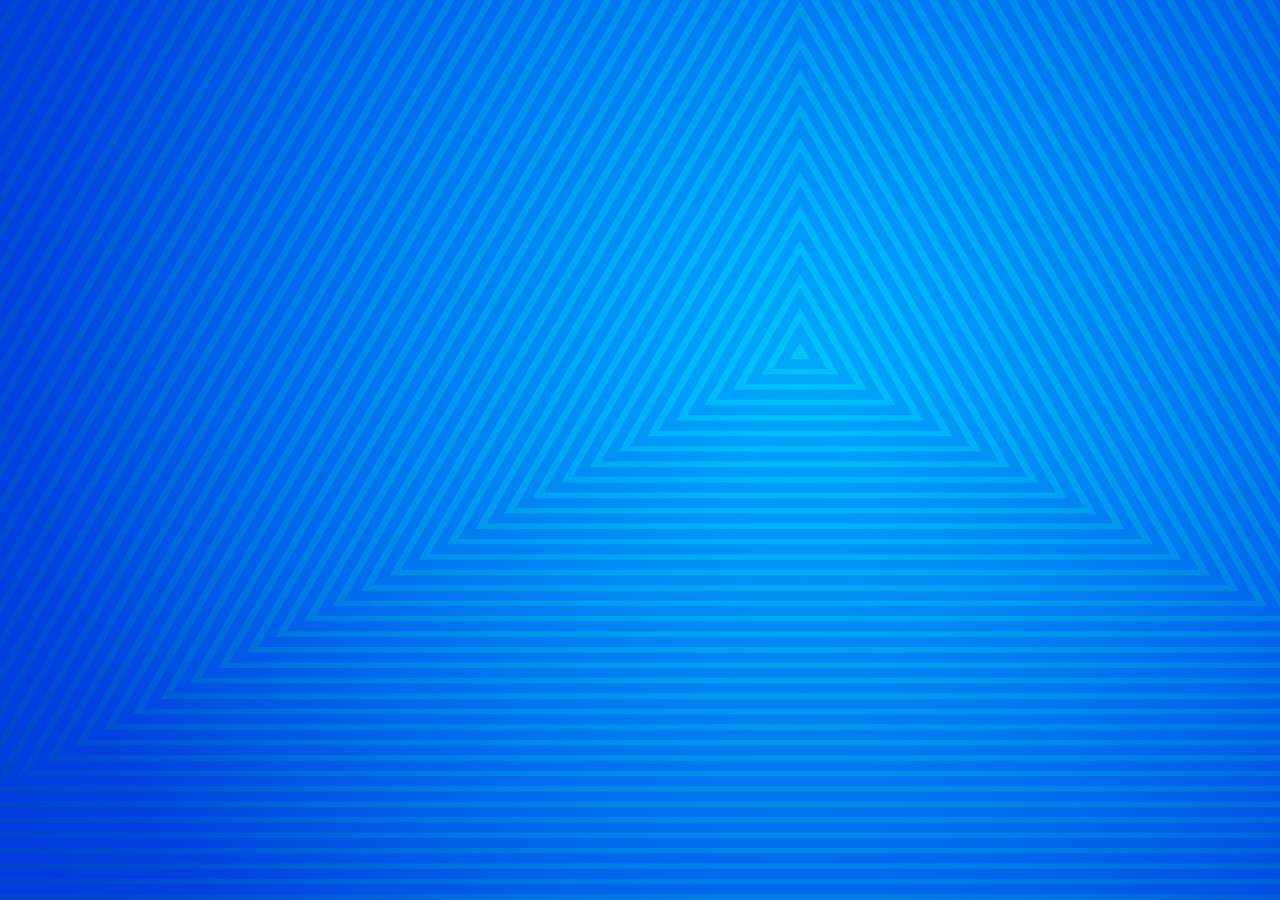
==== index.html @ 912c86db "Project Done" ====
<!DOCTYPE html>
<html lang="en">

<head>
    <meta charset="UTF-8">
    <meta http-equiv="X-UA-Compatible" content="IE=edge">
    <meta name="viewport" content="width=device-width, initial-scale=1.0">
    <meta name="description" content="Dev Osamah , is a front Web Developer">
    <meta name="robots" content="index,follow">
    <link rel="stylesheet" href="./styles/style.css">
    <link rel="preconnect" href="https://fonts.gstatic.com">
    <link href="https://fonts.googleapis.com/css2?family=Lobster&display=swap" rel="stylesheet">
    <link rel="stylesheet" href="./styles/hamburgers.min.css">
    <link rel="icon" href="https://image.flaticon.com/icons/png/512/1688/1688451.png">


    <title>Dev Osamah | Web Developer</title>
</head>

<body>

    <!-- Loader -->
    <div class="loader">
        <span></span>
        <span></span>
        <span></span>
    </div>

    <main class="main">

        <header class="main-head">
            <nav class="">
                <div class="logo">
                    <img src="./icons/code.svg" alt="">
                    <h1>Dev Osku</h1>
                </div>
                <ul class="nav-links">
                    <li><a class="active" href="./index.html">Home</a></li>
                    <li><a href="./projects/">Projects</a></li>
                    <li><a href="./contact/">Contact</a></li>
                </ul>
                  <button class="hamburger hamburger--emphatic-r is-active" type="button">
                    <span class="hamburger-box">
                      <span class="hamburger-inner"></span>
                    </span>
                  </button>
            </nav>
        </header>

        <section class="intro">
            <div class="intro-text">
                <h2>Dev Osku</h2>
                <h3>Front End Web Developer</h3>
                <p id="text"></p>
                <div class="intro-social">
                    <a href="https://github.com/Osamah-learn"><img src="./icons/github.svg" alt="github-Social-Link"></a>
                    <a href="https://www.linkedin.com/in/osamah-amer-395a371b1/"><img src="./icons/linked-in.svg" alt="Linkdin-social-link"></a>
                </div>
            </div>



            <div class="intro-images">
                <svg width="799" height="690" viewBox="0 0 799 690" fill="none" xmlns="http://www.w3.org/2000/svg">
                    <g id="undraw_dev_productivity_umsq (1) 1" clip-path="url(#clip0)">
                        <path id="Vector"
                            d="M516.92 624.636C516.92 624.636 512.16 626.266 504.42 628.576C487.31 633.706 455.65 642.216 428.82 643.916C405.72 645.396 386.2 641.836 382.63 626.766C381.1 620.286 383.27 614.956 388 610.576C402.12 597.486 439 592.796 468.25 591.186C476.51 590.736 484.15 590.526 490.51 590.446C501.31 590.306 508.39 590.526 508.39 590.526L508.56 591.186L516.92 624.636Z"
                            fill="#A0616A" />
                        <path id="Vector_2"
                            d="M436.99 672.586C418.61 695.346 342.73 647.666 316.19 629.886C310.41 626.016 306.97 623.566 306.97 623.566L331.25 591.186L338.94 580.936C338.94 580.936 345.82 584.586 355.99 590.526C356.36 590.746 356.73 590.966 357.11 591.186C365.88 596.336 376.89 603.066 388 610.576C403.33 620.946 418.83 632.776 428.82 643.916C438.59 654.806 443.08 665.036 436.99 672.586Z"
                            fill="#A0616A" />
                        <g id="me">
                            <path id="Vector_3"
                                d="M434.672 191.952C475.283 191.607 507.926 158.406 507.582 117.795C507.237 77.1832 474.036 44.5403 433.425 44.8847C392.813 45.2291 360.17 78.4303 360.515 119.042C360.859 159.653 394.06 192.296 434.672 191.952Z"
                                fill="#A0616A" />
                            <path id="Vector_4"
                                d="M379.477 155.65C379.477 155.65 394.216 259.972 373.002 271.875C351.787 283.779 499.929 283.588 499.929 283.588C499.929 283.588 466.124 193.284 480.809 165.449L379.477 155.65Z"
                                fill="#A0616A" />
                            <path id="Vector_5"
                                d="M608.101 283.199L596.257 339.402L571.214 458.308L570.49 464.815L562.138 540.138L556.582 590.177L552.857 623.79C528.584 636.526 510.988 645.326 510.988 645.326C510.988 645.326 509.404 637.719 506.871 627.99C489.805 633.265 458.218 642.043 431.404 643.97C441.266 654.777 445.842 664.969 439.817 672.57C421.63 695.485 345.349 648.45 318.659 630.896C318.077 635.158 317.879 639.464 318.068 643.762L297.626 628.314L299.331 592.359L302.206 531.522L305.819 455.229C304.448 451.975 303.294 448.634 302.364 445.228C295.956 423.161 288.032 379.057 281.928 342.067C277.016 312.298 273.302 287.138 272.517 281.785C272.411 281.086 272.358 280.726 272.358 280.726L384.363 230.094C392.509 248.556 429.865 253.809 429.865 253.809C460.756 251.417 484.847 234.913 484.847 234.913L608.101 283.199Z"
                                fill="white" />
                            <path id="Vector_6"
                                d="M372.285 49.3811L358.49 43.9934C358.49 43.9934 386.969 12.1 426.99 14.513L415.635 2.22366C415.635 2.22366 443.04 -9.01799 468.283 19.6674C481.553 34.7467 496.908 52.4737 506.557 72.5077L521.281 72.3829L515.251 85.9663L536.874 99.3152L514.777 97.0719C516.155 104.471 516.421 112.034 515.566 119.511C514.683 126.991 510.928 133.835 505.094 138.598V138.598C505.094 138.598 487.743 103.449 487.696 97.9443L487.813 111.705C487.813 111.705 473.959 99.4371 473.889 91.1807L466.471 100.877L462.593 85.7717L416.475 101.301L423.87 88.8526L395.157 93.2246L406.278 77.9923C406.278 77.9923 373.932 96.1568 372.811 111.304C371.689 126.452 362.299 140.875 362.299 140.875C362.299 140.875 336.213 70.3294 372.285 49.3811Z"
                                fill="#2F2E41" />
                            <path id="Vector_7"
                                d="M690.215 540.422C682.794 548.605 664.338 560.992 641.951 574.422C633.623 579.413 624.757 584.559 615.71 589.676C594.122 601.889 571.514 614.001 552.857 623.79C528.584 636.526 510.988 645.326 510.988 645.326C510.988 645.326 509.403 637.719 506.871 627.99C503.48 614.968 498.397 598.141 493.184 590.715C493.002 590.456 492.82 590.218 492.638 589.979C491.121 588.022 489.601 586.885 488.112 586.897L562.138 540.138L594.127 519.926L570.489 464.814L540.842 395.683L557.908 339.727L575.062 283.479L608.101 283.199C608.101 283.199 619.243 306.985 633.514 340.166C635.647 345.128 637.851 350.299 640.096 355.64C669.469 425.394 706.176 522.836 690.215 540.422Z"
                                fill="#EEEEEE" />
                            <path id="Vector_8"
                                d="M358.123 591.2C355.41 591.212 352.702 591.456 350.029 591.928C327.074 596.073 320.47 616.94 318.659 630.896C318.077 635.158 317.879 639.464 318.068 643.761L297.626 628.314L290.178 622.687C272.316 616.628 256.353 605.733 242.483 592.84C230.449 581.456 219.634 568.849 210.213 555.223C200.831 541.793 192.448 527.692 185.134 513.034C183.094 508.943 181.977 504.454 181.864 499.884C181.751 495.314 182.644 490.775 184.48 486.588L209.154 430.327L245.218 348.098C245.471 346.146 245.752 344.237 246.059 342.371C252.995 300.511 272.367 281.786 272.367 281.786L287.286 281.659L297.778 341.932L310.813 416.815L302.364 445.227L282.839 510.845L302.205 531.522L358.123 591.2Z"
                                fill="#EEEEEE" />
                        </g>
                        <path id="Vector_9"
                            d="M372.877 415.806L385.631 430.686C390.37 429.783 395.319 428.721 400.416 427.529L396.752 415.806L405.71 426.256C459.707 412.975 526.637 387.155 526.637 387.155C526.637 387.155 454.379 392.453 400.428 380.666C376.558 375.451 351.998 387.284 342.202 409.668C336.508 422.679 337.403 433.951 357.596 433.951C364.419 433.835 371.223 433.195 377.949 432.037L372.877 415.806Z"
                            fill="#38D39F" />
                        <path id="Vector_10"
                            d="M663.65 660.386V666.456C663.654 668.122 663.345 669.774 662.74 671.326C662.472 672.018 662.147 672.687 661.77 673.326C660.578 675.326 658.887 676.983 656.862 678.133C654.838 679.283 652.549 679.887 650.22 679.886H203.67C201.342 679.887 199.053 679.283 197.028 678.133C195.003 676.983 193.312 675.326 192.12 673.326C191.743 672.687 191.419 672.018 191.15 671.326C190.546 669.774 190.237 668.122 190.24 666.456V660.386C190.24 658.622 190.587 656.876 191.262 655.246C191.936 653.616 192.926 652.136 194.173 650.888C195.42 649.641 196.901 648.652 198.53 647.977C200.16 647.302 201.906 646.955 203.67 646.956H229.41V644.126C229.41 644.052 229.425 643.979 229.453 643.911C229.481 643.843 229.522 643.782 229.574 643.73C229.626 643.678 229.688 643.636 229.756 643.608C229.824 643.58 229.897 643.566 229.97 643.566H243.4C243.474 643.566 243.547 643.58 243.615 643.608C243.683 643.636 243.745 643.678 243.797 643.73C243.849 643.782 243.89 643.843 243.918 643.911C243.946 643.979 243.96 644.052 243.96 644.126V646.956H252.35V644.126C252.35 644.052 252.365 643.979 252.393 643.911C252.421 643.843 252.462 643.782 252.514 643.73C252.566 643.678 252.628 643.636 252.696 643.608C252.764 643.58 252.837 643.566 252.91 643.566H266.34C266.414 643.566 266.487 643.58 266.555 643.608C266.623 643.636 266.684 643.678 266.736 643.73C266.789 643.782 266.83 643.843 266.858 643.911C266.886 643.979 266.9 644.052 266.9 644.126V646.956H275.3V644.126C275.3 644.052 275.315 643.979 275.343 643.911C275.371 643.843 275.412 643.782 275.464 643.73C275.516 643.678 275.578 643.636 275.646 643.608C275.714 643.58 275.787 643.566 275.86 643.566H289.29C289.364 643.566 289.437 643.58 289.505 643.608C289.573 643.636 289.634 643.678 289.686 643.73C289.739 643.782 289.78 643.843 289.808 643.911C289.836 643.979 289.85 644.052 289.85 644.126V646.956H298.24V644.126C298.24 644.052 298.255 643.979 298.283 643.911C298.311 643.843 298.352 643.782 298.404 643.73C298.456 643.678 298.518 643.636 298.586 643.608C298.654 643.58 298.727 643.566 298.8 643.566H312.23C312.304 643.566 312.377 643.58 312.445 643.608C312.513 643.636 312.574 643.678 312.626 643.73C312.678 643.782 312.72 643.843 312.748 643.911C312.776 643.979 312.79 644.052 312.79 644.126V646.956H321.18V644.126C321.18 644.052 321.194 643.979 321.223 643.911C321.251 643.843 321.292 643.782 321.344 643.73C321.396 643.678 321.458 643.636 321.526 643.608C321.594 643.58 321.667 643.566 321.74 643.566H335.17C335.244 643.566 335.317 643.58 335.385 643.608C335.453 643.636 335.514 643.678 335.566 643.73C335.618 643.782 335.66 643.843 335.688 643.911C335.716 643.979 335.73 644.052 335.73 644.126V646.956H344.13V644.126C344.13 644.052 344.145 643.979 344.173 643.911C344.201 643.843 344.242 643.782 344.294 643.73C344.346 643.678 344.408 643.636 344.476 643.608C344.544 643.58 344.617 643.566 344.69 643.566H358.12C358.194 643.566 358.267 643.58 358.335 643.608C358.403 643.636 358.464 643.678 358.516 643.73C358.569 643.782 358.61 643.843 358.638 643.911C358.666 643.979 358.68 644.052 358.68 644.126V646.956H367.07V644.126C367.07 644.052 367.085 643.979 367.113 643.911C367.141 643.843 367.182 643.782 367.234 643.73C367.286 643.678 367.348 643.636 367.416 643.608C367.484 643.58 367.557 643.566 367.63 643.566H472.83C472.904 643.566 472.977 643.58 473.045 643.608C473.113 643.636 473.174 643.678 473.227 643.73C473.279 643.782 473.32 643.843 473.348 643.911C473.376 643.979 473.39 644.052 473.39 644.126V646.956H481.79V644.126C481.79 644.052 481.804 643.979 481.833 643.911C481.861 643.843 481.902 643.782 481.954 643.73C482.006 643.678 482.068 643.636 482.136 643.608C482.204 643.58 482.277 643.566 482.35 643.566H495.78C495.928 643.567 496.07 643.627 496.175 643.732C496.279 643.836 496.339 643.978 496.34 644.126V646.956H504.73V644.126C504.73 644.052 504.745 643.979 504.773 643.911C504.801 643.843 504.842 643.782 504.894 643.73C504.946 643.678 505.008 643.636 505.076 643.608C505.144 643.58 505.217 643.566 505.29 643.566H518.72C518.794 643.566 518.867 643.58 518.935 643.608C519.003 643.636 519.065 643.678 519.117 643.73C519.169 643.782 519.21 643.843 519.238 643.911C519.266 643.979 519.28 644.052 519.28 644.126V646.956H527.67V644.126C527.67 644.052 527.685 643.979 527.713 643.911C527.741 643.843 527.782 643.782 527.834 643.73C527.886 643.678 527.948 643.636 528.016 643.608C528.084 643.58 528.157 643.566 528.23 643.566H541.66C541.734 643.566 541.807 643.58 541.875 643.608C541.943 643.636 542.005 643.678 542.057 643.73C542.109 643.782 542.15 643.843 542.178 643.911C542.206 643.979 542.22 644.052 542.22 644.126V646.956H550.62V644.126C550.62 644.052 550.635 643.979 550.663 643.911C550.691 643.843 550.732 643.782 550.784 643.73C550.836 643.678 550.898 643.636 550.966 643.608C551.034 643.58 551.107 643.566 551.18 643.566H564.61C564.757 643.568 564.898 643.628 565.001 643.733C565.104 643.837 565.161 643.979 565.16 644.126V646.956H573.56V644.126C573.56 644.052 573.575 643.979 573.603 643.911C573.631 643.843 573.672 643.782 573.724 643.73C573.776 643.678 573.838 643.636 573.906 643.608C573.974 643.58 574.047 643.566 574.12 643.566H587.55C587.624 643.566 587.697 643.58 587.765 643.608C587.833 643.636 587.895 643.678 587.947 643.73C587.999 643.782 588.04 643.843 588.068 643.911C588.096 643.979 588.11 644.052 588.11 644.126V646.956H596.5V644.126C596.5 644.052 596.515 643.979 596.543 643.911C596.571 643.843 596.612 643.782 596.664 643.73C596.716 643.678 596.778 643.636 596.846 643.608C596.914 643.58 596.987 643.566 597.06 643.566H610.49C610.564 643.566 610.637 643.58 610.705 643.608C610.773 643.636 610.835 643.678 610.887 643.73C610.939 643.782 610.98 643.843 611.008 643.911C611.036 643.979 611.05 644.052 611.05 644.126V646.956H650.22C651.984 646.955 653.731 647.302 655.36 647.977C656.99 648.652 658.471 649.641 659.718 650.888C660.965 652.136 661.954 653.616 662.629 655.246C663.304 656.876 663.651 658.622 663.65 660.386Z"
                            fill="#3F3D56" />
                        <path id="Vector_11" d="M793.5 671.326H60.5V673.326H793.5V671.326Z" fill="#3F3D56" />
                        <path id="Vector_12"
                            d="M627.694 404.757H461.251V401.326H385.78V404.757H218.651C215.665 404.757 212.801 405.943 210.69 408.054C208.578 410.166 207.392 413.029 207.392 416.015V643.927C207.392 646.913 208.578 649.776 210.69 651.888C212.801 653.999 215.665 655.185 218.651 655.185H627.694C630.68 655.185 633.544 653.999 635.655 651.888C637.767 649.776 638.953 646.913 638.953 643.927V416.015C638.953 414.537 638.662 413.073 638.096 411.707C637.53 410.341 636.701 409.1 635.655 408.054C634.61 407.009 633.369 406.18 632.003 405.614C630.637 405.048 629.173 404.757 627.694 404.757Z"
                            fill="#3F3D56" />
                        <path id="Vector_13"
                            d="M423.5 509.326C437.307 509.326 448.5 498.133 448.5 484.326C448.5 470.519 437.307 459.326 423.5 459.326C409.693 459.326 398.5 470.519 398.5 484.326C398.5 498.133 409.693 509.326 423.5 509.326Z"
                            stroke="#D0CDE1" stroke-width="2" stroke-miterlimit="10" />
                        <path id="Vector_14"
                            d="M415.5 518.326C429.307 518.326 440.5 507.133 440.5 493.326C440.5 479.519 429.307 468.326 415.5 468.326C401.693 468.326 390.5 479.519 390.5 493.326C390.5 507.133 401.693 518.326 415.5 518.326Z"
                            fill="#D0CDE1" />
                        <path id="Vector_15" d="M108.446 661.223H80.4463V689.223H108.446V661.223Z" fill="#D0CDE1" />
                        <path id="Vector_16"
                            d="M91.4502 639.223V673.223H125.45V639.223H91.4502ZM123.97 671.743H92.9202V640.703H123.97V671.743Z"
                            fill="#3F3D56" />
                        <path id="Vector_17" d="M756.446 661.223H728.446V689.223H756.446V661.223Z" fill="#D0CDE1" />
                        <path id="Vector_18"
                            d="M739.45 639.223V673.223H773.45V639.223H739.45ZM771.97 671.743H740.92V640.703H771.97V671.743Z"
                            fill="#3F3D56" />
                        <path id="Vector_19"
                            d="M94.5802 230.113C138.399 230.113 173.921 194.592 173.921 150.773C173.921 106.955 138.399 71.4326 94.5802 71.4326C50.7617 71.4326 15.2397 106.955 15.2397 150.773C15.2397 194.592 50.7617 230.113 94.5802 230.113Z"
                            fill="#38D39F" />
                        <path id="Vector_20"
                            d="M122.229 56.4899C115.045 55.5763 107.774 55.5763 100.59 56.4899C84.586 58.5913 69.5203 65.2398 57.181 75.6465C44.8417 86.0532 35.7467 99.7813 30.9754 115.202C28.8053 122.229 27.5764 129.514 27.3208 136.864C27.2848 137.886 27.2607 138.92 27.2607 139.954C27.283 162.264 36.1559 183.655 51.932 199.431C67.7082 215.207 89.0989 224.08 111.41 224.103C113.201 224.103 114.992 224.042 116.759 223.934C120.907 223.674 125.03 223.103 129.093 222.227C148.495 218.055 165.798 207.161 177.947 191.468C190.095 175.776 196.308 156.295 195.487 136.467C194.665 116.638 186.863 97.738 173.459 83.1039C160.054 68.4698 141.909 59.0435 122.229 56.4899H122.229ZM137.748 217.347H137.736C130.959 219.659 123.905 221.062 116.759 221.518C114.992 221.638 113.201 221.698 111.41 221.698C89.7377 221.672 68.961 213.051 53.6367 197.727C38.3123 182.402 29.6914 161.626 29.6649 139.954C29.6649 138.92 29.689 137.886 29.725 136.864C30.5514 115.744 39.5156 95.7617 54.7411 81.1008C69.9666 66.44 90.273 58.237 111.41 58.2089C130.776 58.21 149.513 65.0865 164.283 77.6131C179.052 90.1398 188.895 107.503 192.057 126.61C195.219 145.716 191.496 165.325 181.55 181.942C171.604 198.559 156.081 211.106 137.748 217.347H137.748Z"
                            fill="#3F3D56" />
                        <path id="Vector_21" d="M112.612 63.0176H110.208V79.8474H112.612V63.0176Z" fill="#3F3D56" />
                        <path id="Vector_22"
                            d="M57.8578 84.7018L56.1577 86.4019L68.0582 98.3023L69.7582 96.6022L57.8578 84.7018Z"
                            fill="#3F3D56" />
                        <path id="Vector_23" d="M34.4736 138.751V141.156H51.3034V138.751H34.4736Z" fill="#3F3D56" />
                        <path id="Vector_24"
                            d="M56.1578 193.506L57.8579 195.206L69.7584 183.306L68.0583 181.606L56.1578 193.506Z"
                            fill="#3F3D56" />
                        <path id="Vector_25"
                            d="M153.062 96.6022L154.762 98.3022L166.662 86.4018L164.962 84.7017L153.062 96.6022Z"
                            fill="#3F3D56" />
                        <path id="Vector_26" d="M171.516 138.751V141.156H188.346V138.751H171.516Z" fill="#3F3D56" />
                        <path id="Vector_27"
                            d="M154.762 181.605L153.062 183.305L164.962 195.206L166.662 193.506L154.762 181.605Z"
                            fill="#3F3D56" />
                        <path id="Vector_28" d="M112.612 200.06H110.208V216.89H112.612V200.06Z" fill="#3F3D56" />
                        <path id="Vector_29"
                            d="M115.016 135.145C113.976 134.365 112.711 133.943 111.41 133.943C110.11 133.943 108.844 134.365 107.804 135.145C107.091 135.686 106.505 136.375 106.085 137.165C105.552 138.181 105.322 139.329 105.421 140.473C105.52 141.616 105.944 142.707 106.644 143.617C107.343 144.527 108.288 145.218 109.368 145.608C110.447 145.997 111.616 146.07 112.735 145.817C113.855 145.564 114.878 144.996 115.685 144.179C116.492 143.363 117.048 142.333 117.288 141.21C117.528 140.088 117.441 138.92 117.039 137.846C116.636 136.771 115.935 135.834 115.017 135.145H115.016ZM111.41 143.56C110.454 143.557 109.539 143.176 108.863 142.501C108.187 141.825 107.807 140.909 107.804 139.954C107.808 139.224 108.03 138.513 108.441 137.91C108.793 137.4 109.271 136.989 109.828 136.718C110.386 136.446 111.004 136.323 111.623 136.361C112.241 136.398 112.84 136.594 113.361 136.931C113.881 137.267 114.307 137.732 114.595 138.281C114.883 138.83 115.025 139.444 115.007 140.063C114.989 140.683 114.811 141.287 114.491 141.818C114.17 142.349 113.719 142.788 113.179 143.093C112.639 143.398 112.03 143.559 111.41 143.56V143.56Z"
                            fill="#3F3D56" />
                        <path id="Vector_30" d="M122.229 35.3687H100.591V57.007H122.229V35.3687Z" fill="#3F3D56" />
                        <path id="Vector_31"
                            d="M111.41 38.9748C127.344 38.9748 140.261 34.4 140.261 28.7567C140.261 23.1134 127.344 18.5386 111.41 18.5386C95.4757 18.5386 82.5586 23.1134 82.5586 28.7567C82.5586 34.4 95.4757 38.9748 111.41 38.9748Z"
                            fill="#3F3D56" />
                        <path id="clock-arrow" d="M115 86H108V135H115V86Z" fill="#3F3D56" />
                        <path id="Vector_32" d="M226 220.44H0V222.844H226V220.44Z" fill="#3F3D56" />
                        <g id="plant-left" class="left">
                            <path id="Vector_33"
                                d="M150.594 599.754C151.527 631.704 132.858 643.413 109.43 644.097C108.886 644.113 108.344 644.123 107.805 644.126C106.719 644.135 105.643 644.117 104.577 644.072C83.3891 643.193 66.6172 631.945 65.7495 602.232C64.8515 571.482 103.018 531.529 105.882 528.574L105.887 528.571C105.996 528.458 106.052 528.402 106.052 528.402C106.052 528.402 149.661 567.807 150.594 599.754Z"
                                fill="#D0CDE1" />
                            <path id="Vector_34"
                                d="M107.744 639.255L122.626 617.124L107.774 641.636L107.805 644.126C106.719 644.135 105.643 644.117 104.577 644.072L105.315 612.06L105.295 611.813L105.322 611.766L105.393 608.741L89.0952 585.078L105.374 606.477L105.432 607.116L105.989 582.93L91.9122 558.397L106.029 578.681L105.882 528.574L105.882 528.407L105.887 528.571L106.821 568.062L119.651 552.021L106.863 571.464L107.143 593.098L118.949 571.984L107.187 596.279L107.343 608.308L124.512 578.897L107.395 612.505L107.744 639.255Z"
                                fill="#3F3D56" />
                        </g>
                        <g id="plant-right" class="right">
                            <path id="Vector_35"
                                d="M798.594 599.754C799.527 631.704 780.858 643.413 757.43 644.097C756.886 644.113 756.344 644.123 755.805 644.126C754.719 644.135 753.643 644.117 752.577 644.072C731.389 643.193 714.617 631.945 713.749 602.232C712.851 571.482 751.018 531.529 753.882 528.574L753.887 528.571C753.996 528.458 754.052 528.402 754.052 528.402C754.052 528.402 797.661 567.807 798.594 599.754Z"
                                fill="#D0CDE1" />
                            <path id="Vector_36"
                                d="M755.744 639.255L770.626 617.124L755.774 641.636L755.805 644.126C754.719 644.135 753.643 644.117 752.577 644.072L753.315 612.06L753.295 611.813L753.323 611.766L753.393 608.741L737.095 585.078L753.374 606.477L753.432 607.116L753.989 582.93L739.912 558.397L754.029 578.681L753.882 528.574L753.882 528.407L753.887 528.571L754.821 568.062L767.651 552.021L754.864 571.464L755.143 593.098L766.949 571.984L755.187 596.279L755.343 608.308L772.512 578.897L755.395 612.505L755.744 639.255Z"
                                fill="#3F3D56" />
                        </g>
                    </g>
                    <defs>
                        <clipPath id="clip0">
                            <rect width="798.627" height="689.223" fill="white" />
                        </clipPath>
                    </defs>
                </svg>


                <img class="splash" src="./img/splash.svg" alt="">
                <img class="splash2" src="./icons/splash-phone.svg" alt="">

            </div>

        </section>

       



        <footer>
            <h4>Dev Osku &copy;2021</h4>
            <ul>
                <li>
                    <a href="https://github.com/Osamah-learn"><img width="40px" src="../icons/github.svg" alt="github-Social-Link"></a>
                </li>
                <li>
                    <a href="https://www.linkedin.com/in/osamah-amer-395a371b1/"><img width="40px" src="../icons/linked-in.svg" alt="Linkdin-social-link"></a>
                </li>
    
                <li>
                    <a href="https://www.youtube.com/watch?v=zb5rgnweWrU&t=6s"><img width="40px" src="../icons//youtube-symbol 1.svg" alt="youtube-symbol"></a>
                </li>
    
            </ul>
        </footer>


    </main>


    <script src="main.js"></script>
</body>

</html>
---- styles/style.css ----
/* Variables */
/* Imports */
* {
  padding: 0;
  margin: 0;
  -webkit-box-sizing: border-box;
          box-sizing: border-box;
  font-family: 'Montserrat', sans-serif;
  /*  opacity: 0;
    display: none; */
  -webkit-transition: opacity 2s ease-in;
  transition: opacity 2s ease-in;
}

html {
  font-size: 62.5%;
  background-color: white;
}

h1 {
  font-size: 2.5rem;
}

li, a, p {
  font-size: 2.5rem;
}

h2 {
  font-size: 4rem;
}

h3 {
  font-size: 2.5rem;
}

h4, h5 {
  font-size: 2rem;
}

ul {
  list-style: none;
}

a {
  text-decoration: none;
  color: gray;
}

.main-head {
  width: 95%;
  margin: 0 0 0 auto;
}

nav {
  display: -webkit-box;
  display: -ms-flexbox;
  display: flex;
  -webkit-box-pack: justify;
      -ms-flex-pack: justify;
          justify-content: space-between;
  -webkit-box-align: center;
      -ms-flex-align: center;
          align-items: center;
  -webkit-box-orient: horizontal;
  -webkit-box-direction: normal;
      -ms-flex-direction: row;
          flex-direction: row;
  min-height: 10vh;
  width: 60%;
  -ms-flex-wrap: wrap;
      flex-wrap: wrap;
}

nav .logo {
  display: -webkit-box;
  display: -ms-flexbox;
  display: flex;
  -webkit-box-pack: start;
      -ms-flex-pack: start;
          justify-content: flex-start;
  -webkit-box-align: center;
      -ms-flex-align: center;
          align-items: center;
  -webkit-box-orient: horizontal;
  -webkit-box-direction: normal;
      -ms-flex-direction: row;
          flex-direction: row;
  -webkit-box-flex: 1;
      -ms-flex: 1 1 10rem;
          flex: 1 1 10rem;
}

nav h1 {
  margin: 2rem;
  font-family: 'Odibee Sans', cursive;
  color: gray;
}

nav ul {
  display: -webkit-box;
  display: -ms-flexbox;
  display: flex;
  -ms-flex-pack: distribute;
      justify-content: space-around;
  -webkit-box-align: center;
      -ms-flex-align: center;
          align-items: center;
  -webkit-box-orient: horizontal;
  -webkit-box-direction: normal;
      -ms-flex-direction: row;
          flex-direction: row;
  -webkit-box-flex: 1;
      -ms-flex: 1 1 40rem;
          flex: 1 1 40rem;
}

.intro {
  min-height: 90vh;
  width: 90%;
  margin: auto;
  -ms-flex-wrap: wrap;
      flex-wrap: wrap;
  display: -webkit-box;
  display: -ms-flexbox;
  display: flex;
  -webkit-box-pack: justify;
      -ms-flex-pack: justify;
          justify-content: space-between;
  -webkit-box-align: center;
      -ms-flex-align: center;
          align-items: center;
  -webkit-box-orient: horizontal;
  -webkit-box-direction: normal;
      -ms-flex-direction: row;
          flex-direction: row;
}

.intro h2 {
  font-size: 8rem;
  padding-top: 2rem;
  background: -webkit-gradient(linear, left top, right top, color-stop(0, #ff9d00));
  background: linear-gradient(left, #ff9d00 0);
  background-clip: text;
  -webkit-text-fill-color: transparent;
  display: inline-block;
}

.intro h3 {
  font-size: 6rem;
  padding-top: 2rem;
}

.intro p {
  padding-top: 2rem;
  color: #5c5c5c;
}

.intro-social {
  margin-top: 4rem;
}

.intro-social a + a {
  margin-left: 4rem;
}

.splash {
  position: absolute;
  top: 0;
  right: 0;
  height: 100%;
  z-index: -1;
}

.splash2 {
  display: none;
}

.active {
  background: #5c5c5c;
  color: white;
  padding: 1rem 3rem;
  border-radius: 5px;
  border: none;
}

.intro-text h2 {
  font-family: 'Pattaya', sans-serif;
}

.intro-text, .intro-images {
  -webkit-box-flex: 0;
      -ms-flex: 0 3 50rem;
          flex: 0 3 50rem;
}

/* Animations */
#plant-left {
  position: relative;
  -webkit-animation: plant 5s infinite alternate;
          animation: plant 5s infinite alternate;
}

#me {
  position: relative;
  -webkit-animation: me 1s ease infinite alternate;
          animation: me 1s ease infinite alternate;
  -webkit-transform-origin: bottom;
          transform-origin: bottom;
}

#plant-right {
  position: relative;
  -webkit-animation: plant 5s infinite alternate 0.5s;
          animation: plant 5s infinite alternate 0.5s;
}

#clock-arrow {
  -webkit-animation: clock 1s  infinite linear;
          animation: clock 1s  infinite linear;
  transform-box: fill-box;
  -webkit-transform-origin: bottom;
          transform-origin: bottom;
}

@-webkit-keyframes clock {
  from {
    -webkit-transform: rotateZ(-5deg);
            transform: rotateZ(-5deg);
  }
  to {
    -webkit-transform: rotateZ(360deg);
            transform: rotateZ(360deg);
  }
}

@keyframes clock {
  from {
    -webkit-transform: rotateZ(-5deg);
            transform: rotateZ(-5deg);
  }
  to {
    -webkit-transform: rotateZ(360deg);
            transform: rotateZ(360deg);
  }
}

@-webkit-keyframes me {
  from {
    -webkit-transform: rotateZ(-5deg);
            transform: rotateZ(-5deg);
  }
  to {
    -webkit-transform: rotateZ(5deg);
            transform: rotateZ(5deg);
  }
}

@keyframes me {
  from {
    -webkit-transform: rotateZ(-5deg);
            transform: rotateZ(-5deg);
  }
  to {
    -webkit-transform: rotateZ(5deg);
            transform: rotateZ(5deg);
  }
}

@-webkit-keyframes plant {
  from {
    bottom: 0px;
  }
  to {
    bottom: 200px;
  }
}

@keyframes plant {
  from {
    bottom: 0px;
  }
  to {
    bottom: 200px;
  }
}

.main {
  opacity: 0;
  display: none;
  -webkit-transition: opacity 1s ease-in;
  transition: opacity 1s ease-in;
}

.loader {
  display: -webkit-box;
  display: -ms-flexbox;
  display: flex;
  -webkit-box-pack: center;
      -ms-flex-pack: center;
          justify-content: center;
  -webkit-box-align: center;
      -ms-flex-align: center;
          align-items: center;
  position: relative;
  top: 49rem;
}

.loader > span {
  display: inline-block;
  background-color: tomato;
  width: 0rem;
  height: 0rem;
  border-radius: 50%;
  margin: 0 8px;
  -webkit-transform: translate3d(0);
          transform: translate3d(0);
  -webkit-animation: loader 0.6s infinite alternate;
          animation: loader 0.6s infinite alternate;
}

.loader > span:nth-child(2) {
  background-color: palevioletred;
  -webkit-animation-delay: 0.2s;
          animation-delay: 0.2s;
}

.loader > span:nth-child(3) {
  background-color: peru;
  -webkit-animation-delay: 0.4s;
          animation-delay: 0.4s;
}

@-webkit-keyframes loader {
  to {
    width: 6rem;
    height: 6rem;
    -webkit-transform: translate3d(0, -16, 0);
            transform: translate3d(0, -16, 0);
  }
}

@keyframes loader {
  to {
    width: 6rem;
    height: 6rem;
    -webkit-transform: translate3d(0, -16, 0);
            transform: translate3d(0, -16, 0);
  }
}

.project {
  width: 90%;
  margin: auto;
  min-height: 90vh;
  display: -webkit-box;
  display: -ms-flexbox;
  display: flex;
  -ms-flex-pack: distribute;
      justify-content: space-around;
  -webkit-box-align: center;
      -ms-flex-align: center;
          align-items: center;
  -webkit-box-orient: horizontal;
  -webkit-box-direction: normal;
      -ms-flex-direction: row;
          flex-direction: row;
  -ms-flex-wrap: wrap;
      flex-wrap: wrap;
  text-align: center;
}

.project h2 {
  margin: 5rem;
}

.travelly, .e-commerce, .Photography {
  -webkit-box-flex: 1;
      -ms-flex: 1 1 70rem;
          flex: 1 1 70rem;
}

.form-section {
  min-height: 80vh;
}

.container {
  border-radius: 5px;
  background-color: #f2f2f2;
  padding: 20px;
}

input[type=text], select, textarea {
  width: 100%;
  padding: 1rem;
  border: 1px solid #cccccc;
  border-radius: 4px;
  -webkit-box-sizing: border-box;
          box-sizing: border-box;
  margin-top: 6px;
  margin-bottom: 16px;
  resize: vertical;
}

label {
  font-size: 1.5rem;
}

input[type=submit] {
  background-color: #04AA6D;
  color: white;
  padding: 12px 20px;
  border: none;
  border-radius: 4px;
  cursor: pointer;
}

input[type=submit]:hover {
  background-color: #45a049;
}

footer {
  background-color: #85eccc;
  color: white;
  min-height: 10vh;
  padding: 0% 5%;
  display: -webkit-box;
  display: -ms-flexbox;
  display: flex;
  -webkit-box-pack: start;
      -ms-flex-pack: start;
          justify-content: flex-start;
  -webkit-box-align: center;
      -ms-flex-align: center;
          align-items: center;
  -webkit-box-orient: horizontal;
  -webkit-box-direction: normal;
      -ms-flex-direction: row;
          flex-direction: row;
}

footer ul {
  -webkit-box-flex: 1;
      -ms-flex: 1 1 60rem;
          flex: 1 1 60rem;
  display: -webkit-box;
  display: -ms-flexbox;
  display: flex;
  -ms-flex-pack: distribute;
      justify-content: space-around;
  -webkit-box-align: center;
      -ms-flex-align: center;
          align-items: center;
  -webkit-box-orient: horizontal;
  -webkit-box-direction: normal;
      -ms-flex-direction: row;
          flex-direction: row;
}

footer h4 {
  -webkit-box-flex: 1;
      -ms-flex: 1 1 40rem;
          flex: 1 1 40rem;
}

/* Media Querys */
@media only screen and (max-width: 1445px) {
  html {
    font-size: 50%;
    background: #0099ff;
    background-image: url("data:image/svg+xml,%3Csvg xmlns='http://www.w3.org/2000/svg' width='100%25' height='100%25' viewBox='0 0 1600 900'%3E%3Cdefs%3E%3CradialGradient id='a' cx='800' cy='371' r='70%25' gradientUnits='userSpaceOnUse'%3E%3Cstop offset='0' stop-color='%230099ff'/%3E%3Cstop offset='1' stop-color='%2304C'/%3E%3C/radialGradient%3E%3CradialGradient id='b' cx='800' cy='371' r='60%25' gradientUnits='userSpaceOnUse'%3E%3Cstop offset='0' stop-color='%230EF' stop-opacity='1'/%3E%3Cstop offset='1' stop-color='%230EF' stop-opacity='0'/%3E%3C/radialGradient%3E%3C/defs%3E%3Crect fill='url(%23a)' width='1600' height='900'/%3E%3Cg fill='none' stroke='%2303E' stroke-width='10' stroke-miterlimit='10' stroke-opacity='.5'%3E%3Cpolygon points='2277.4 1152 800-1407-677.4 1152'/%3E%3Cpolygon points='800-1372.9-648.8 1136.5 2248.8 1136.5'/%3E%3Cpolygon points='800-1338.8-620.2 1121.1 2220.2 1121.1'/%3E%3Cpolygon points='800-1304.7-591.6 1105.6 2191.6 1105.6'/%3E%3Cpolygon points='800-1270.6-563 1090.2 2163 1090.2'/%3E%3Cpolygon points='800-1236.5-534.4 1074.7 2134.4 1074.7'/%3E%3Cpolygon points='800-1202.4-505.8 1059.3 2105.8 1059.3'/%3E%3Cpolygon points='800-1168.3-477.2 1043.8 2077.2 1043.8'/%3E%3Cpolygon points='800-1134.2-448.6 1028.4 2048.6 1028.4'/%3E%3Cpolygon points='800-1100.1-420 1012.9 2020 1012.9'/%3E%3Cpolygon points='800-1066-391.4 997.5 1991.4 997.5'/%3E%3Cpolygon points='800-1031.9-362.7 982 1962.7 982'/%3E%3Cpolygon points='800-997.8-334.1 966.6 1934.1 966.6'/%3E%3Cpolygon points='800-963.7-305.5 951.1 1905.5 951.1'/%3E%3Cpolygon points='800-929.6-276.9 935.7 1876.9 935.7'/%3E%3Cpolygon points='800-895.5-248.3 920.2 1848.3 920.2'/%3E%3Cpolygon points='800-861.4-219.7 904.7 1819.7 904.7'/%3E%3Cpolygon points='800-827.3-191.1 889.3 1791.1 889.3'/%3E%3Cpolygon points='800-793.2-162.5 873.8 1762.5 873.8'/%3E%3Cpolygon points='800-759.1-133.9 858.4 1733.9 858.4'/%3E%3Cpolygon points='800-725-105.3 842.9 1705.3 842.9'/%3E%3Cpolygon points='800-690.9-76.7 827.5 1676.7 827.5'/%3E%3Cpolygon points='800-656.8-48.1 812 1648.1 812'/%3E%3Cpolygon points='800-622.7-19.4 796.6 1619.4 796.6'/%3E%3Cpolygon points='800-588.6 9.2 781.1 1590.8 781.1'/%3E%3Cpolygon points='800-554.5 37.8 765.7 1562.2 765.7'/%3E%3Cpolygon points='800-520.5 66.4 750.2 1533.6 750.2'/%3E%3Cpolygon points='800-486.4 95 734.8 1505 734.8'/%3E%3Cpolygon points='800-452.3 123.6 719.3 1476.4 719.3'/%3E%3Cpolygon points='800-418.2 152.2 703.9 1447.8 703.9'/%3E%3Cpolygon points='800-384.1 180.8 688.4 1419.2 688.4'/%3E%3Cpolygon points='800-350 209.4 673 1390.6 673'/%3E%3Cpolygon points='800-315.9 238 657.5 1362 657.5'/%3E%3Cpolygon points='800-281.8 266.6 642 1333.4 642'/%3E%3Cpolygon points='800-247.7 295.2 626.6 1304.8 626.6'/%3E%3Cpolygon points='800-213.6 323.9 611.1 1276.1 611.1'/%3E%3Cpolygon points='800-179.5 352.5 595.7 1247.5 595.7'/%3E%3Cpolygon points='800-145.4 381.1 580.2 1218.9 580.2'/%3E%3Cpolygon points='800-111.3 409.7 564.8 1190.3 564.8'/%3E%3Cpolygon points='800-77.2 438.3 549.3 1161.7 549.3'/%3E%3Cpolygon points='800-43.1 466.9 533.9 1133.1 533.9'/%3E%3Cpolygon points='800-9 495.5 518.4 1104.5 518.4'/%3E%3Cpolygon points='800 25.1 524.1 503 1075.9 503'/%3E%3Cpolygon points='800 59.2 552.7 487.5 1047.3 487.5'/%3E%3Cpolygon points='800 93.3 581.3 472.1 1018.7 472.1'/%3E%3Cpolygon points='800 127.4 609.9 456.6 990.1 456.6'/%3E%3Cpolygon points='800 161.5 638.5 441.2 961.5 441.2'/%3E%3Cpolygon points='800 195.6 667.2 425.7 932.8 425.7'/%3E%3Cpolygon points='800 229.7 695.8 410.2 904.2 410.2'/%3E%3Cpolygon points='800 263.8 724.4 394.8 875.6 394.8'/%3E%3Cpolygon points='800 297.9 753 379.3 847 379.3'/%3E%3Cpolygon points='800 332 781.6 363.9 818.4 363.9'/%3E%3C/g%3E%3Crect fill-opacity='.5' fill='url(%23b)' width='1600' height='900'/%3E%3C/svg%3E");
    background-attachment: fixed;
    background-size: cover;
  }
  .hamburger.hamburger--emphatic-r.is-active {
    display: block !important;
  }
  .main-head {
    width: 100%;
    margin: 0 0 0 auto;
  }
  nav ul {
    background-color: gray;
    position: fixed;
    width: 100%;
    height: 100%;
    top: 0%;
    right: 0%;
    -webkit-box-orient: vertical;
    -webkit-box-direction: normal;
        -ms-flex-direction: column;
            flex-direction: column;
    -webkit-box-align: center;
        -ms-flex-align: center;
            align-items: center;
    background-image: url("data:image/svg+xml,%3Csvg xmlns='http://www.w3.org/2000/svg' viewBox='0 0 1600 900'%3E%3Cpolygon fill='%23cc0000' points='957 450 539 900 1396 900'/%3E%3Cpolygon fill='%23aa0000' points='957 450 872.9 900 1396 900'/%3E%3Cpolygon fill='%23d6002b' points='-60 900 398 662 816 900'/%3E%3Cpolygon fill='%23b10022' points='337 900 398 662 816 900'/%3E%3Cpolygon fill='%23d9004b' points='1203 546 1552 900 876 900'/%3E%3Cpolygon fill='%23b2003d' points='1203 546 1552 900 1162 900'/%3E%3Cpolygon fill='%23d3006c' points='641 695 886 900 367 900'/%3E%3Cpolygon fill='%23ac0057' points='587 900 641 695 886 900'/%3E%3Cpolygon fill='%23c4008c' points='1710 900 1401 632 1096 900'/%3E%3Cpolygon fill='%239e0071' points='1710 900 1401 632 1365 900'/%3E%3Cpolygon fill='%23aa00aa' points='1210 900 971 687 725 900'/%3E%3Cpolygon fill='%23880088' points='943 900 1210 900 971 687'/%3E%3C/svg%3E");
    background-color: #ff7700;
    background-attachment: fixed;
    background-size: cover;
    -webkit-transition: -webkit-transform 1s ease;
    transition: -webkit-transform 1s ease;
    transition: transform 1s ease;
    transition: transform 1s ease, -webkit-transform 1s ease;
  }
  ul a {
    color: white;
  }
  .nav-open {
    -webkit-transform: translate(-100%);
            transform: translate(-100%);
  }
  .intro p {
    padding-top: 2.3rem;
    color: #3a3a3a;
    color: white;
  }
  nav ul li a {
    color: white;
  }
  .splash {
    display: none;
  }
  svg {
    width: 100%;
    margin: auto;
  }
  nav {
    width: 100%;
  }
  .intro-images {
    -webkit-box-flex: 0;
    -ms-flex: 0 3 50rem;
    flex: 1 1 auto;
  }
  .active {
    background: white;
    color: black;
    padding: 1rem 3rem;
    border-radius: 5px;
    border: none;
  }
}

/* IPAD */
@media only screen and (max-width: 768px) {
  html {
    font-size: 40%;
    background: #ffffff;
    background-image: url("data:image/svg+xml,%3Csvg xmlns='http://www.w3.org/2000/svg' width='100' height='100' viewBox='0 0 100 100'%3E%3Cg stroke='%23CCC' stroke-width='0' %3E%3Crect fill='%23F5F5F5' x='-60' y='-60' width='110' height='240'/%3E%3C/g%3E%3C/svg%3E");
    background-attachment: fixed;
    background-size: cover;
  }
  h1 {
    font-size: 4.5rem;
    color: white;
  }
  .intro p {
    padding-top: 2.3rem;
    color: #6e6868;
  }
  .splash2 {
    display: block;
    position: relative;
    width: 100%;
    bottom: 50rem;
    z-index: -1;
  }
  svg {
    height: 60%;
  }
  .intro-text {
    margin-top: 4rem;
    text-align: center;
  }
  .intro-images {
    -webkit-box-flex: 0;
    -ms-flex: 0 3 50rem;
    flex: 1 1 auto;
  }
  nav .logo {
    margin-left: 3rem;
  }
  .Photography img {
    height: 100%;
    width: 100%;
  }
  .e-commerce img {
    height: 100%;
    width: 100%;
  }
  .travelly img {
    height: 100%;
    width: 100%;
  }
}

/* Iphone */
@media screen and (max-width: 550px) {
  body {
    background: #ffffff;
    background-image: url("data:image/svg+xml,%3Csvg xmlns='http://www.w3.org/2000/svg' width='100' height='100' viewBox='0 0 100 100'%3E%3Cg stroke='%23CCC' stroke-width='0' %3E%3Crect fill='%23F5F5F5' x='-60' y='-60' width='110' height='240'/%3E%3C/g%3E%3C/svg%3E");
    background-attachment: fixed;
    background-size: cover;
  }
  .hamburger.hamburger--emphatic-r.is-active {
    display: block !important;
  }
  .main-head {
    width: 100%;
    margin: 0 0 0 auto;
  }
  nav ul {
    background-color: gray;
    position: fixed;
    width: 100%;
    height: 100%;
    top: 0%;
    right: 0%;
    -webkit-box-orient: vertical;
    -webkit-box-direction: normal;
        -ms-flex-direction: column;
            flex-direction: column;
    -webkit-box-align: center;
        -ms-flex-align: center;
            align-items: center;
    background-image: url("data:image/svg+xml,%3Csvg xmlns='http://www.w3.org/2000/svg' viewBox='0 0 1600 900'%3E%3Cpolygon fill='%23cc0000' points='957 450 539 900 1396 900'/%3E%3Cpolygon fill='%23aa0000' points='957 450 872.9 900 1396 900'/%3E%3Cpolygon fill='%23d6002b' points='-60 900 398 662 816 900'/%3E%3Cpolygon fill='%23b10022' points='337 900 398 662 816 900'/%3E%3Cpolygon fill='%23d9004b' points='1203 546 1552 900 876 900'/%3E%3Cpolygon fill='%23b2003d' points='1203 546 1552 900 1162 900'/%3E%3Cpolygon fill='%23d3006c' points='641 695 886 900 367 900'/%3E%3Cpolygon fill='%23ac0057' points='587 900 641 695 886 900'/%3E%3Cpolygon fill='%23c4008c' points='1710 900 1401 632 1096 900'/%3E%3Cpolygon fill='%239e0071' points='1710 900 1401 632 1365 900'/%3E%3Cpolygon fill='%23aa00aa' points='1210 900 971 687 725 900'/%3E%3Cpolygon fill='%23880088' points='943 900 1210 900 971 687'/%3E%3C/svg%3E");
    background-color: #ff7700;
    background-attachment: fixed;
    background-size: cover;
    -webkit-transition: -webkit-transform 1s ease;
    transition: -webkit-transform 1s ease;
    transition: transform 1s ease;
    transition: transform 1s ease, -webkit-transform 1s ease;
  }
  ul a {
    color: white;
  }
  h1 {
    font-size: 4.5rem;
    color: white;
  }
  .nav-open {
    -webkit-transform: translate(-100%);
            transform: translate(-100%);
  }
  nav .logo {
    margin-left: 3rem;
  }
  .intro h3 {
    font-size: 4rem;
  }
  .intro-social {
    display: -webkit-box;
    display: -ms-flexbox;
    display: flex;
    -webkit-box-pack: center;
        -ms-flex-pack: center;
            justify-content: center;
    -webkit-box-align: center;
        -ms-flex-align: center;
            align-items: center;
    -webkit-box-orient: horizontal;
    -webkit-box-direction: normal;
        -ms-flex-direction: row;
            flex-direction: row;
    margin-top: 4rem;
    margin-bottom: 4rem;
  }
  .intro {
    width: 80%;
  }
  .intro p {
    padding-top: 2.3rem;
    color: #6e6868;
  }
  .intro-images {
    -webkit-box-flex: 0;
    -ms-flex: 0 3 50rem;
    flex: 1 1 auto;
  }
  .Photography img {
    height: 100%;
    width: 100%;
  }
  .e-commerce img {
    height: 100%;
    width: 100%;
  }
  .travelly img {
    height: 100%;
    width: 100%;
  }
}
/*# sourceMappingURL=style.css.map */
---- styles/hamburgers.min.css ----
/*!
 * Hamburgers
 * @description Tasty CSS-animated hamburgers
 * @author Jonathan Suh @jonsuh
 * @site https://jonsuh.com/hamburgers
 * @link https://github.com/jonsuh/hamburgers
 */.hamburger{font:inherit;display:inline-block;overflow:visible;margin:0;padding:15px;cursor:pointer;transition-timing-function:linear;transition-duration:.15s;transition-property:opacity,filter;text-transform:none;color:inherit;border:0;background-color:transparent}.hamburger.is-active:hover,.hamburger:hover{opacity:.7}.hamburger.is-active .hamburger-inner,.hamburger.is-active .hamburger-inner:after,.hamburger.is-active .hamburger-inner:before{background-color:rgb(0, 0, 0)}.hamburger-box{position:relative;display:inline-block;width:40px;height:24px}.hamburger-inner{top:50%;display:block;margin-top:-2px}.hamburger-inner,.hamburger-inner:after,.hamburger-inner:before{position:absolute;width:40px;height:4px;transition-timing-function:ease;transition-duration:.15s;transition-property:transform;border-radius:4px;background-color:rgb(0, 0, 0)}.hamburger-inner:after,.hamburger-inner:before{display:block;content:""}.hamburger-inner:before{top:-10px}.hamburger-inner:after{bottom:-10px}.hamburger--3dx .hamburger-box{perspective:80px}.hamburger--3dx .hamburger-inner{transition:transform .15s cubic-bezier(.645,.045,.355,1),background-color 0s cubic-bezier(.645,.045,.355,1) .1s}.hamburger--3dx .hamburger-inner:after,.hamburger--3dx .hamburger-inner:before{transition:transform 0s cubic-bezier(.645,.045,.355,1) .1s}.hamburger--3dx.is-active .hamburger-inner{transform:rotateY(180deg);background-color:transparent!important}.hamburger--3dx.is-active .hamburger-inner:before{transform:translate3d(0,10px,0) rotate(45deg)}.hamburger--3dx.is-active .hamburger-inner:after{transform:translate3d(0,-10px,0) rotate(-45deg)}.hamburger--3dx-r .hamburger-box{perspective:80px}.hamburger--3dx-r .hamburger-inner{transition:transform .15s cubic-bezier(.645,.045,.355,1),background-color 0s cubic-bezier(.645,.045,.355,1) .1s}.hamburger--3dx-r .hamburger-inner:after,.hamburger--3dx-r .hamburger-inner:before{transition:transform 0s cubic-bezier(.645,.045,.355,1) .1s}.hamburger--3dx-r.is-active .hamburger-inner{transform:rotateY(-180deg);background-color:transparent!important}.hamburger--3dx-r.is-active .hamburger-inner:before{transform:translate3d(0,10px,0) rotate(45deg)}.hamburger--3dx-r.is-active .hamburger-inner:after{transform:translate3d(0,-10px,0) rotate(-45deg)}.hamburger--3dy .hamburger-box{perspective:80px}.hamburger--3dy .hamburger-inner{transition:transform .15s cubic-bezier(.645,.045,.355,1),background-color 0s cubic-bezier(.645,.045,.355,1) .1s}.hamburger--3dy .hamburger-inner:after,.hamburger--3dy .hamburger-inner:before{transition:transform 0s cubic-bezier(.645,.045,.355,1) .1s}.hamburger--3dy.is-active .hamburger-inner{transform:rotateX(-180deg);background-color:transparent!important}.hamburger--3dy.is-active .hamburger-inner:before{transform:translate3d(0,10px,0) rotate(45deg)}.hamburger--3dy.is-active .hamburger-inner:after{transform:translate3d(0,-10px,0) rotate(-45deg)}.hamburger--3dy-r .hamburger-box{perspective:80px}.hamburger--3dy-r .hamburger-inner{transition:transform .15s cubic-bezier(.645,.045,.355,1),background-color 0s cubic-bezier(.645,.045,.355,1) .1s}.hamburger--3dy-r .hamburger-inner:after,.hamburger--3dy-r .hamburger-inner:before{transition:transform 0s cubic-bezier(.645,.045,.355,1) .1s}.hamburger--3dy-r.is-active .hamburger-inner{transform:rotateX(180deg);background-color:transparent!important}.hamburger--3dy-r.is-active .hamburger-inner:before{transform:translate3d(0,10px,0) rotate(45deg)}.hamburger--3dy-r.is-active .hamburger-inner:after{transform:translate3d(0,-10px,0) rotate(-45deg)}.hamburger--3dxy .hamburger-box{perspective:80px}.hamburger--3dxy .hamburger-inner{transition:transform .15s cubic-bezier(.645,.045,.355,1),background-color 0s cubic-bezier(.645,.045,.355,1) .1s}.hamburger--3dxy .hamburger-inner:after,.hamburger--3dxy .hamburger-inner:before{transition:transform 0s cubic-bezier(.645,.045,.355,1) .1s}.hamburger--3dxy.is-active .hamburger-inner{transform:rotateX(180deg) rotateY(180deg);background-color:transparent!important}.hamburger--3dxy.is-active .hamburger-inner:before{transform:translate3d(0,10px,0) rotate(45deg)}.hamburger--3dxy.is-active .hamburger-inner:after{transform:translate3d(0,-10px,0) rotate(-45deg)}.hamburger--3dxy-r .hamburger-box{perspective:80px}.hamburger--3dxy-r .hamburger-inner{transition:transform .15s cubic-bezier(.645,.045,.355,1),background-color 0s cubic-bezier(.645,.045,.355,1) .1s}.hamburger--3dxy-r .hamburger-inner:after,.hamburger--3dxy-r .hamburger-inner:before{transition:transform 0s cubic-bezier(.645,.045,.355,1) .1s}.hamburger--3dxy-r.is-active .hamburger-inner{transform:rotateX(180deg) rotateY(180deg) rotate(-180deg);background-color:transparent!important}.hamburger--3dxy-r.is-active .hamburger-inner:before{transform:translate3d(0,10px,0) rotate(45deg)}.hamburger--3dxy-r.is-active .hamburger-inner:after{transform:translate3d(0,-10px,0) rotate(-45deg)}.hamburger--arrow.is-active .hamburger-inner:before{transform:translate3d(-8px,0,0) rotate(-45deg) scaleX(.7)}.hamburger--arrow.is-active .hamburger-inner:after{transform:translate3d(-8px,0,0) rotate(45deg) scaleX(.7)}.hamburger--arrow-r.is-active .hamburger-inner:before{transform:translate3d(8px,0,0) rotate(45deg) scaleX(.7)}.hamburger--arrow-r.is-active .hamburger-inner:after{transform:translate3d(8px,0,0) rotate(-45deg) scaleX(.7)}.hamburger--arrowalt .hamburger-inner:before{transition:top .1s ease .1s,transform .1s cubic-bezier(.165,.84,.44,1)}.hamburger--arrowalt .hamburger-inner:after{transition:bottom .1s ease .1s,transform .1s cubic-bezier(.165,.84,.44,1)}.hamburger--arrowalt.is-active .hamburger-inner:before{top:0;transition:top .1s ease,transform .1s cubic-bezier(.895,.03,.685,.22) .1s;transform:translate3d(-8px,-10px,0) rotate(-45deg) scaleX(.7)}.hamburger--arrowalt.is-active .hamburger-inner:after{bottom:0;transition:bottom .1s ease,transform .1s cubic-bezier(.895,.03,.685,.22) .1s;transform:translate3d(-8px,10px,0) rotate(45deg) scaleX(.7)}.hamburger--arrowalt-r .hamburger-inner:before{transition:top .1s ease .1s,transform .1s cubic-bezier(.165,.84,.44,1)}.hamburger--arrowalt-r .hamburger-inner:after{transition:bottom .1s ease .1s,transform .1s cubic-bezier(.165,.84,.44,1)}.hamburger--arrowalt-r.is-active .hamburger-inner:before{top:0;transition:top .1s ease,transform .1s cubic-bezier(.895,.03,.685,.22) .1s;transform:translate3d(8px,-10px,0) rotate(45deg) scaleX(.7)}.hamburger--arrowalt-r.is-active .hamburger-inner:after{bottom:0;transition:bottom .1s ease,transform .1s cubic-bezier(.895,.03,.685,.22) .1s;transform:translate3d(8px,10px,0) rotate(-45deg) scaleX(.7)}.hamburger--arrowturn.is-active .hamburger-inner{transform:rotate(-180deg)}.hamburger--arrowturn.is-active .hamburger-inner:before{transform:translate3d(8px,0,0) rotate(45deg) scaleX(.7)}.hamburger--arrowturn.is-active .hamburger-inner:after{transform:translate3d(8px,0,0) rotate(-45deg) scaleX(.7)}.hamburger--arrowturn-r.is-active .hamburger-inner{transform:rotate(-180deg)}.hamburger--arrowturn-r.is-active .hamburger-inner:before{transform:translate3d(-8px,0,0) rotate(-45deg) scaleX(.7)}.hamburger--arrowturn-r.is-active .hamburger-inner:after{transform:translate3d(-8px,0,0) rotate(45deg) scaleX(.7)}.hamburger--boring .hamburger-inner,.hamburger--boring .hamburger-inner:after,.hamburger--boring .hamburger-inner:before{transition-property:none}.hamburger--boring.is-active .hamburger-inner{transform:rotate(45deg)}.hamburger--boring.is-active .hamburger-inner:before{top:0;opacity:0}.hamburger--boring.is-active .hamburger-inner:after{bottom:0;transform:rotate(-90deg)}.hamburger--collapse .hamburger-inner{top:auto;bottom:0;transition-delay:.13s;transition-timing-function:cubic-bezier(.55,.055,.675,.19);transition-duration:.13s}.hamburger--collapse .hamburger-inner:after{top:-20px;transition:top .2s cubic-bezier(.33333,.66667,.66667,1) .2s,opacity .1s linear}.hamburger--collapse .hamburger-inner:before{transition:top .12s cubic-bezier(.33333,.66667,.66667,1) .2s,transform .13s cubic-bezier(.55,.055,.675,.19)}.hamburger--collapse.is-active .hamburger-inner{transition-delay:.22s;transition-timing-function:cubic-bezier(.215,.61,.355,1);transform:translate3d(0,-10px,0) rotate(-45deg)}.hamburger--collapse.is-active .hamburger-inner:after{top:0;transition:top .2s cubic-bezier(.33333,0,.66667,.33333),opacity .1s linear .22s;opacity:0}.hamburger--collapse.is-active .hamburger-inner:before{top:0;transition:top .1s cubic-bezier(.33333,0,.66667,.33333) .16s,transform .13s cubic-bezier(.215,.61,.355,1) .25s;transform:rotate(-90deg)}.hamburger--collapse-r .hamburger-inner{top:auto;bottom:0;transition-delay:.13s;transition-timing-function:cubic-bezier(.55,.055,.675,.19);transition-duration:.13s}.hamburger--collapse-r .hamburger-inner:after{top:-20px;transition:top .2s cubic-bezier(.33333,.66667,.66667,1) .2s,opacity .1s linear}.hamburger--collapse-r .hamburger-inner:before{transition:top .12s cubic-bezier(.33333,.66667,.66667,1) .2s,transform .13s cubic-bezier(.55,.055,.675,.19)}.hamburger--collapse-r.is-active .hamburger-inner{transition-delay:.22s;transition-timing-function:cubic-bezier(.215,.61,.355,1);transform:translate3d(0,-10px,0) rotate(45deg)}.hamburger--collapse-r.is-active .hamburger-inner:after{top:0;transition:top .2s cubic-bezier(.33333,0,.66667,.33333),opacity .1s linear .22s;opacity:0}.hamburger--collapse-r.is-active .hamburger-inner:before{top:0;transition:top .1s cubic-bezier(.33333,0,.66667,.33333) .16s,transform .13s cubic-bezier(.215,.61,.355,1) .25s;transform:rotate(90deg)}.hamburger--elastic .hamburger-inner{top:2px;transition-timing-function:cubic-bezier(.68,-.55,.265,1.55);transition-duration:.275s}.hamburger--elastic .hamburger-inner:before{top:10px;transition:opacity .125s ease .275s}.hamburger--elastic .hamburger-inner:after{top:20px;transition:transform .275s cubic-bezier(.68,-.55,.265,1.55)}.hamburger--elastic.is-active .hamburger-inner{transition-delay:75ms;transform:translate3d(0,10px,0) rotate(135deg)}.hamburger--elastic.is-active .hamburger-inner:before{transition-delay:0s;opacity:0}.hamburger--elastic.is-active .hamburger-inner:after{transition-delay:75ms;transform:translate3d(0,-20px,0) rotate(-270deg)}.hamburger--elastic-r .hamburger-inner{top:2px;transition-timing-function:cubic-bezier(.68,-.55,.265,1.55);transition-duration:.275s}.hamburger--elastic-r .hamburger-inner:before{top:10px;transition:opacity .125s ease .275s}.hamburger--elastic-r .hamburger-inner:after{top:20px;transition:transform .275s cubic-bezier(.68,-.55,.265,1.55)}.hamburger--elastic-r.is-active .hamburger-inner{transition-delay:75ms;transform:translate3d(0,10px,0) rotate(-135deg)}.hamburger--elastic-r.is-active .hamburger-inner:before{transition-delay:0s;opacity:0}.hamburger--elastic-r.is-active .hamburger-inner:after{transition-delay:75ms;transform:translate3d(0,-20px,0) rotate(270deg)}.hamburger--emphatic{overflow:hidden}.hamburger--emphatic .hamburger-inner{transition:background-color .125s ease-in .175s}.hamburger--emphatic .hamburger-inner:before{left:0;transition:transform .125s cubic-bezier(.6,.04,.98,.335),top .05s linear .125s,left .125s ease-in .175s}.hamburger--emphatic .hamburger-inner:after{top:10px;right:0;transition:transform .125s cubic-bezier(.6,.04,.98,.335),top .05s linear .125s,right .125s ease-in .175s}.hamburger--emphatic.is-active .hamburger-inner{transition-delay:0s;transition-timing-function:ease-out;background-color:transparent!important}.hamburger--emphatic.is-active .hamburger-inner:before{top:-80px;left:-80px;transition:left .125s ease-out,top .05s linear .125s,transform .125s cubic-bezier(.075,.82,.165,1) .175s;transform:translate3d(80px,80px,0) rotate(45deg)}.hamburger--emphatic.is-active .hamburger-inner:after{top:-80px;right:-80px;transition:right .125s ease-out,top .05s linear .125s,transform .125s cubic-bezier(.075,.82,.165,1) .175s;transform:translate3d(-80px,80px,0) rotate(-45deg)}.hamburger--emphatic-r{overflow:hidden}.hamburger--emphatic-r .hamburger-inner{transition:background-color .125s ease-in .175s}.hamburger--emphatic-r .hamburger-inner:before{left:0;transition:transform .125s cubic-bezier(.6,.04,.98,.335),top .05s linear .125s,left .125s ease-in .175s}.hamburger--emphatic-r .hamburger-inner:after{top:10px;right:0;transition:transform .125s cubic-bezier(.6,.04,.98,.335),top .05s linear .125s,right .125s ease-in .175s}.hamburger--emphatic-r.is-active .hamburger-inner{transition-delay:0s;transition-timing-function:ease-out;background-color:transparent!important}.hamburger--emphatic-r.is-active .hamburger-inner:before{top:80px;left:-80px;transition:left .125s ease-out,top .05s linear .125s,transform .125s cubic-bezier(.075,.82,.165,1) .175s;transform:translate3d(80px,-80px,0) rotate(-45deg)}.hamburger--emphatic-r.is-active .hamburger-inner:after{top:80px;right:-80px;transition:right .125s ease-out,top .05s linear .125s,transform .125s cubic-bezier(.075,.82,.165,1) .175s;transform:translate3d(-80px,-80px,0) rotate(45deg)}.hamburger--minus .hamburger-inner:after,.hamburger--minus .hamburger-inner:before{transition:bottom .08s ease-out 0s,top .08s ease-out 0s,opacity 0s linear}.hamburger--minus.is-active .hamburger-inner:after,.hamburger--minus.is-active .hamburger-inner:before{transition:bottom .08s ease-out,top .08s ease-out,opacity 0s linear .08s;opacity:0}.hamburger--minus.is-active .hamburger-inner:before{top:0}.hamburger--minus.is-active .hamburger-inner:after{bottom:0}.hamburger--slider .hamburger-inner{top:2px}.hamburger--slider .hamburger-inner:before{top:10px;transition-timing-function:ease;transition-duration:.15s;transition-property:transform,opacity}.hamburger--slider .hamburger-inner:after{top:20px}.hamburger--slider.is-active .hamburger-inner{transform:translate3d(0,10px,0) rotate(45deg)}.hamburger--slider.is-active .hamburger-inner:before{transform:rotate(-45deg) translate3d(-5.71429px,-6px,0);opacity:0}.hamburger--slider.is-active .hamburger-inner:after{transform:translate3d(0,-20px,0) rotate(-90deg)}.hamburger--slider-r .hamburger-inner{top:2px}.hamburger--slider-r .hamburger-inner:before{top:10px;transition-timing-function:ease;transition-duration:.15s;transition-property:transform,opacity}.hamburger--slider-r .hamburger-inner:after{top:20px}.hamburger--slider-r.is-active .hamburger-inner{transform:translate3d(0,10px,0) rotate(-45deg)}.hamburger--slider-r.is-active .hamburger-inner:before{transform:rotate(45deg) translate3d(5.71429px,-6px,0);opacity:0}.hamburger--slider-r.is-active .hamburger-inner:after{transform:translate3d(0,-20px,0) rotate(90deg)}.hamburger--spin .hamburger-inner{transition-timing-function:cubic-bezier(.55,.055,.675,.19);transition-duration:.22s}.hamburger--spin .hamburger-inner:before{transition:top .1s ease-in .25s,opacity .1s ease-in}.hamburger--spin .hamburger-inner:after{transition:bottom .1s ease-in .25s,transform .22s cubic-bezier(.55,.055,.675,.19)}.hamburger--spin.is-active .hamburger-inner{transition-delay:.12s;transition-timing-function:cubic-bezier(.215,.61,.355,1);transform:rotate(225deg)}.hamburger--spin.is-active .hamburger-inner:before{top:0;transition:top .1s ease-out,opacity .1s ease-out .12s;opacity:0}.hamburger--spin.is-active .hamburger-inner:after{bottom:0;transition:bottom .1s ease-out,transform .22s cubic-bezier(.215,.61,.355,1) .12s;transform:rotate(-90deg)}.hamburger--spin-r .hamburger-inner{transition-timing-function:cubic-bezier(.55,.055,.675,.19);transition-duration:.22s}.hamburger--spin-r .hamburger-inner:before{transition:top .1s ease-in .25s,opacity .1s ease-in}.hamburger--spin-r .hamburger-inner:after{transition:bottom .1s ease-in .25s,transform .22s cubic-bezier(.55,.055,.675,.19)}.hamburger--spin-r.is-active .hamburger-inner{transition-delay:.12s;transition-timing-function:cubic-bezier(.215,.61,.355,1);transform:rotate(-225deg)}.hamburger--spin-r.is-active .hamburger-inner:before{top:0;transition:top .1s ease-out,opacity .1s ease-out .12s;opacity:0}.hamburger--spin-r.is-active .hamburger-inner:after{bottom:0;transition:bottom .1s ease-out,transform .22s cubic-bezier(.215,.61,.355,1) .12s;transform:rotate(90deg)}.hamburger--spring .hamburger-inner{top:2px;transition:background-color 0s linear .13s}.hamburger--spring .hamburger-inner:before{top:10px;transition:top .1s cubic-bezier(.33333,.66667,.66667,1) .2s,transform .13s cubic-bezier(.55,.055,.675,.19)}.hamburger--spring .hamburger-inner:after{top:20px;transition:top .2s cubic-bezier(.33333,.66667,.66667,1) .2s,transform .13s cubic-bezier(.55,.055,.675,.19)}.hamburger--spring.is-active .hamburger-inner{transition-delay:.22s;background-color:transparent!important}.hamburger--spring.is-active .hamburger-inner:before{top:0;transition:top .1s cubic-bezier(.33333,0,.66667,.33333) .15s,transform .13s cubic-bezier(.215,.61,.355,1) .22s;transform:translate3d(0,10px,0) rotate(45deg)}.hamburger--spring.is-active .hamburger-inner:after{top:0;transition:top .2s cubic-bezier(.33333,0,.66667,.33333),transform .13s cubic-bezier(.215,.61,.355,1) .22s;transform:translate3d(0,10px,0) rotate(-45deg)}.hamburger--spring-r .hamburger-inner{top:auto;bottom:0;transition-delay:0s;transition-timing-function:cubic-bezier(.55,.055,.675,.19);transition-duration:.13s}.hamburger--spring-r .hamburger-inner:after{top:-20px;transition:top .2s cubic-bezier(.33333,.66667,.66667,1) .2s,opacity 0s linear}.hamburger--spring-r .hamburger-inner:before{transition:top .1s cubic-bezier(.33333,.66667,.66667,1) .2s,transform .13s cubic-bezier(.55,.055,.675,.19)}.hamburger--spring-r.is-active .hamburger-inner{transition-delay:.22s;transition-timing-function:cubic-bezier(.215,.61,.355,1);transform:translate3d(0,-10px,0) rotate(-45deg)}.hamburger--spring-r.is-active .hamburger-inner:after{top:0;transition:top .2s cubic-bezier(.33333,0,.66667,.33333),opacity 0s linear .22s;opacity:0}.hamburger--spring-r.is-active .hamburger-inner:before{top:0;transition:top .1s cubic-bezier(.33333,0,.66667,.33333) .15s,transform .13s cubic-bezier(.215,.61,.355,1) .22s;transform:rotate(90deg)}.hamburger--stand .hamburger-inner{transition:transform 75ms cubic-bezier(.55,.055,.675,.19) .15s,background-color 0s linear 75ms}.hamburger--stand .hamburger-inner:before{transition:top 75ms ease-in 75ms,transform 75ms cubic-bezier(.55,.055,.675,.19) 0s}.hamburger--stand .hamburger-inner:after{transition:bottom 75ms ease-in 75ms,transform 75ms cubic-bezier(.55,.055,.675,.19) 0s}.hamburger--stand.is-active .hamburger-inner{transition:transform 75ms cubic-bezier(.215,.61,.355,1) 0s,background-color 0s linear .15s;transform:rotate(90deg);background-color:transparent!important}.hamburger--stand.is-active .hamburger-inner:before{top:0;transition:top 75ms ease-out .1s,transform 75ms cubic-bezier(.215,.61,.355,1) .15s;transform:rotate(-45deg)}.hamburger--stand.is-active .hamburger-inner:after{bottom:0;transition:bottom 75ms ease-out .1s,transform 75ms cubic-bezier(.215,.61,.355,1) .15s;transform:rotate(45deg)}.hamburger--stand-r .hamburger-inner{transition:transform 75ms cubic-bezier(.55,.055,.675,.19) .15s,background-color 0s linear 75ms}.hamburger--stand-r .hamburger-inner:before{transition:top 75ms ease-in 75ms,transform 75ms cubic-bezier(.55,.055,.675,.19) 0s}.hamburger--stand-r .hamburger-inner:after{transition:bottom 75ms ease-in 75ms,transform 75ms cubic-bezier(.55,.055,.675,.19) 0s}.hamburger--stand-r.is-active .hamburger-inner{transition:transform 75ms cubic-bezier(.215,.61,.355,1) 0s,background-color 0s linear .15s;transform:rotate(-90deg);background-color:transparent!important}.hamburger--stand-r.is-active .hamburger-inner:before{top:0;transition:top 75ms ease-out .1s,transform 75ms cubic-bezier(.215,.61,.355,1) .15s;transform:rotate(-45deg)}.hamburger--stand-r.is-active .hamburger-inner:after{bottom:0;transition:bottom 75ms ease-out .1s,transform 75ms cubic-bezier(.215,.61,.355,1) .15s;transform:rotate(45deg)}.hamburger--squeeze .hamburger-inner{transition-timing-function:cubic-bezier(.55,.055,.675,.19);transition-duration:75ms}.hamburger--squeeze .hamburger-inner:before{transition:top 75ms ease .12s,opacity 75ms ease}.hamburger--squeeze .hamburger-inner:after{transition:bottom 75ms ease .12s,transform 75ms cubic-bezier(.55,.055,.675,.19)}.hamburger--squeeze.is-active .hamburger-inner{transition-delay:.12s;transition-timing-function:cubic-bezier(.215,.61,.355,1);transform:rotate(45deg)}.hamburger--squeeze.is-active .hamburger-inner:before{top:0;transition:top 75ms ease,opacity 75ms ease .12s;opacity:0}.hamburger--squeeze.is-active .hamburger-inner:after{bottom:0;transition:bottom 75ms ease,transform 75ms cubic-bezier(.215,.61,.355,1) .12s;transform:rotate(-90deg)}.hamburger--vortex .hamburger-inner{transition-timing-function:cubic-bezier(.19,1,.22,1);transition-duration:.2s}.hamburger--vortex .hamburger-inner:after,.hamburger--vortex .hamburger-inner:before{transition-delay:.1s;transition-timing-function:linear;transition-duration:0s}.hamburger--vortex .hamburger-inner:before{transition-property:top,opacity}.hamburger--vortex .hamburger-inner:after{transition-property:bottom,transform}.hamburger--vortex.is-active .hamburger-inner{transition-timing-function:cubic-bezier(.19,1,.22,1);transform:rotate(765deg)}.hamburger--vortex.is-active .hamburger-inner:after,.hamburger--vortex.is-active .hamburger-inner:before{transition-delay:0s}.hamburger--vortex.is-active .hamburger-inner:before{top:0;opacity:0}.hamburger--vortex.is-active .hamburger-inner:after{bottom:0;transform:rotate(90deg)}.hamburger--vortex-r .hamburger-inner{transition-timing-function:cubic-bezier(.19,1,.22,1);transition-duration:.2s}.hamburger--vortex-r .hamburger-inner:after,.hamburger--vortex-r .hamburger-inner:before{transition-delay:.1s;transition-timing-function:linear;transition-duration:0s}.hamburger--vortex-r .hamburger-inner:before{transition-property:top,opacity}.hamburger--vortex-r .hamburger-inner:after{transition-property:bottom,transform}.hamburger--vortex-r.is-active .hamburger-inner{transition-timing-function:cubic-bezier(.19,1,.22,1);transform:rotate(-765deg)}.hamburger--vortex-r.is-active .hamburger-inner:after,.hamburger--vortex-r.is-active .hamburger-inner:before{transition-delay:0s}.hamburger--vortex-r.is-active .hamburger-inner:before{top:0;opacity:0}.hamburger--vortex-r.is-active .hamburger-inner:after{bottom:0;transform:rotate(-90deg)}
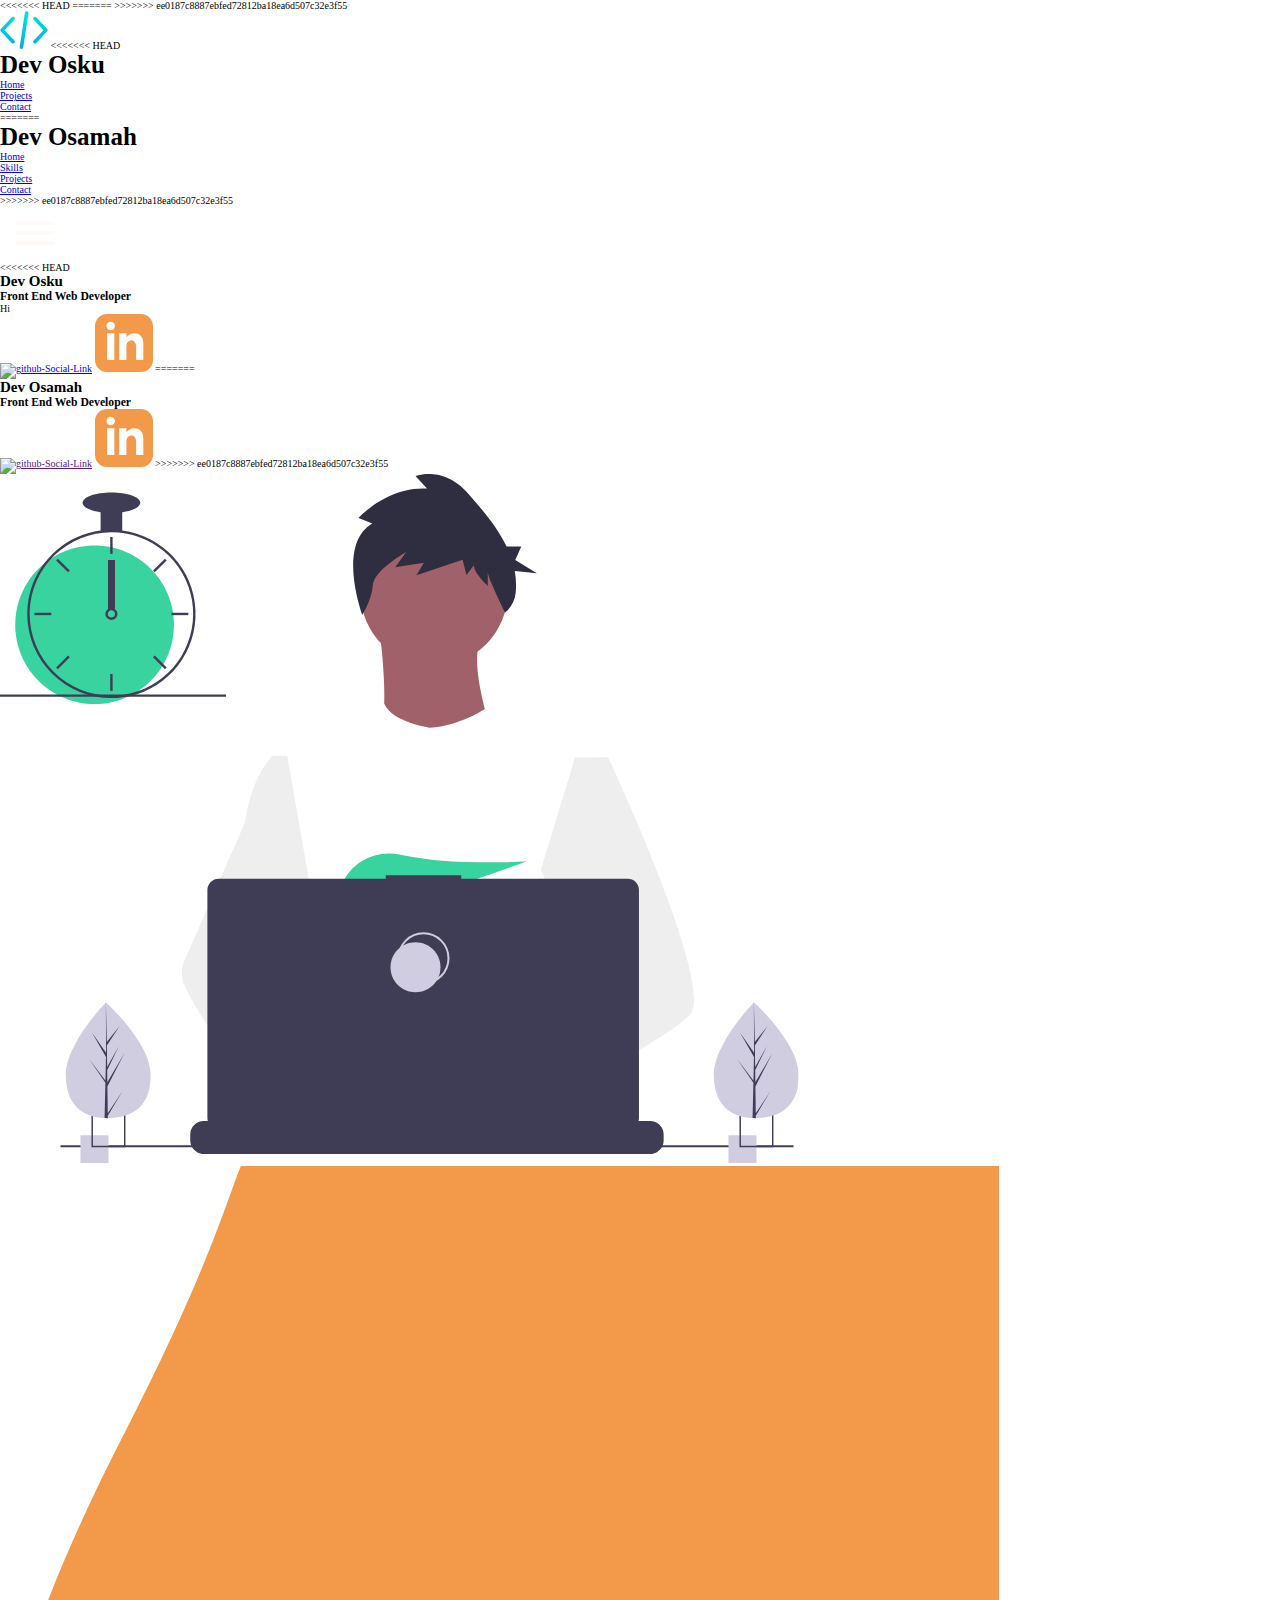
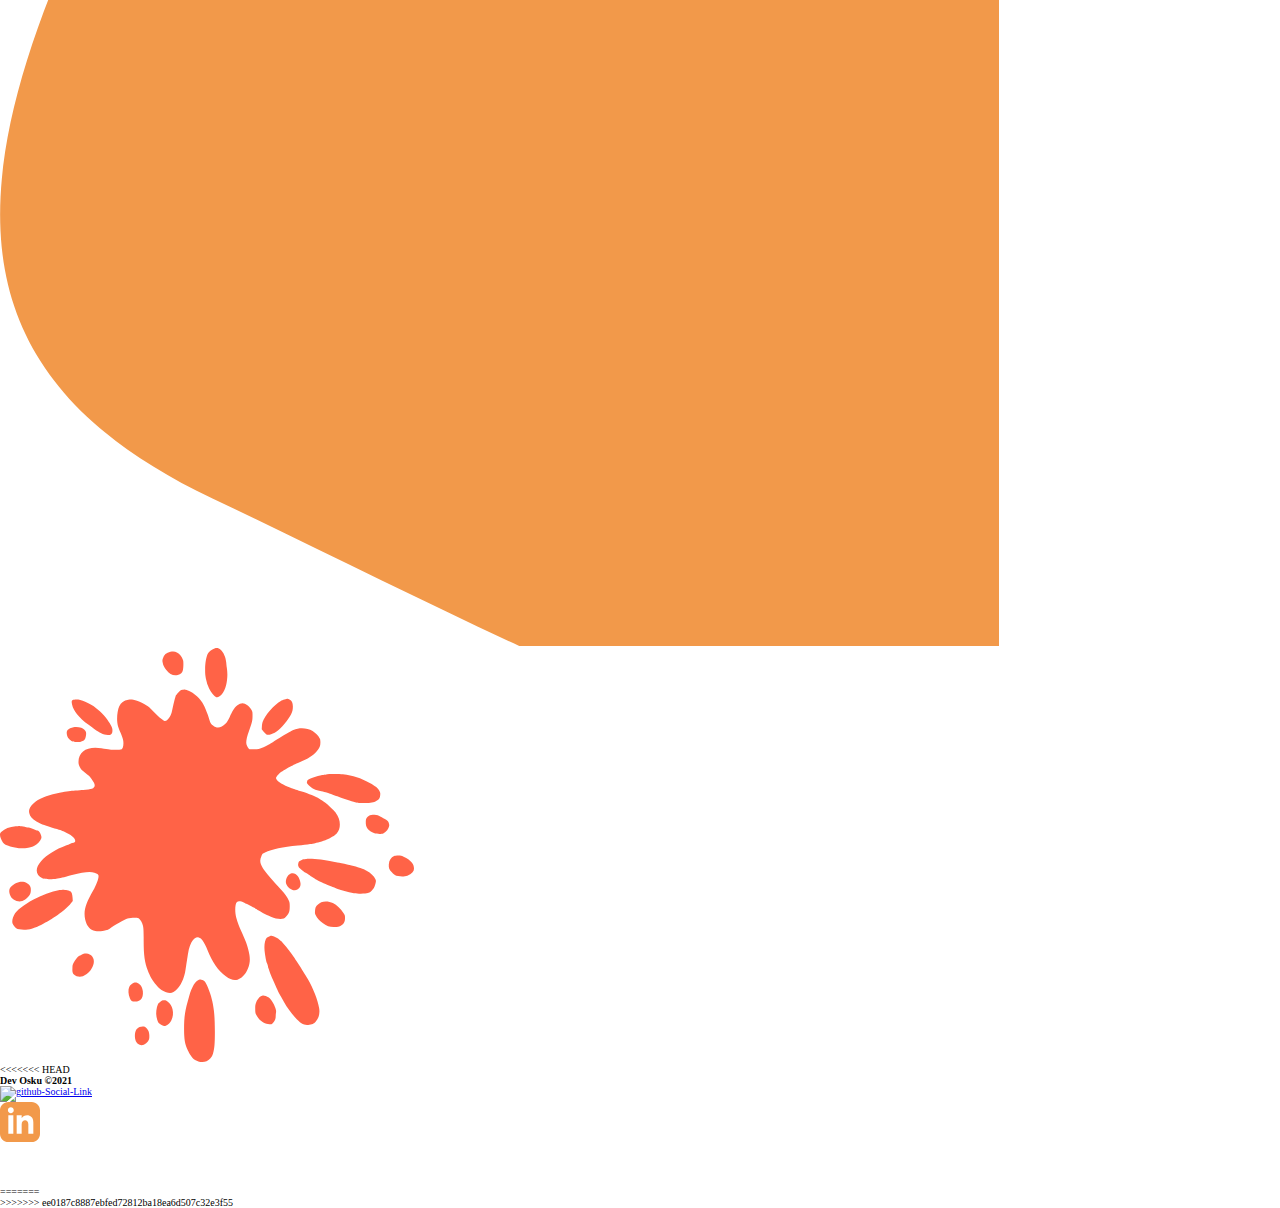
==== commit 78195f09: "Project Done" ====
--- a/index.html
+++ b/index.html
@@ -10,9 +10,14 @@
     <link rel="stylesheet" href="./styles/style.css">
     <link rel="preconnect" href="https://fonts.gstatic.com">
     <link href="https://fonts.googleapis.com/css2?family=Lobster&display=swap" rel="stylesheet">
+<<<<<<< HEAD
     <link rel="stylesheet" href="./styles/hamburgers.min.css">
     <link rel="icon" href="https://image.flaticon.com/icons/png/512/1688/1688451.png">
 
+=======
+    <link href="dist/hamburgers.css" rel="stylesheet">
+    <link rel="stylesheet" href="./styles/hamburgers.min.css">
+>>>>>>> ee0187c8887ebfed72812ba18ea6d507c32e3f55
 
     <title>Dev Osamah | Web Developer</title>
 </head>
@@ -32,12 +37,22 @@
             <nav class="">
                 <div class="logo">
                     <img src="./icons/code.svg" alt="">
+<<<<<<< HEAD
                     <h1>Dev Osku</h1>
                 </div>
                 <ul class="nav-links">
                     <li><a class="active" href="./index.html">Home</a></li>
                     <li><a href="./projects/">Projects</a></li>
                     <li><a href="./contact/">Contact</a></li>
+=======
+                    <h1>Dev Osamah</h1>
+                </div>
+                <ul class="nav-links">
+                    <li><a class="active" href="/">Home</a></li>
+                    <li><a href="/">Skills</a></li>
+                    <li><a href="/">Projects</a></li>
+                    <li><a href="/">Contact</a></li>
+>>>>>>> ee0187c8887ebfed72812ba18ea6d507c32e3f55
                 </ul>
                   <button class="hamburger hamburger--emphatic-r is-active" type="button">
                     <span class="hamburger-box">
@@ -49,12 +64,21 @@
 
         <section class="intro">
             <div class="intro-text">
+<<<<<<< HEAD
                 <h2>Dev Osku</h2>
                 <h3>Front End Web Developer</h3>
                 <p id="text"></p>
                 <div class="intro-social">
                     <a href="https://github.com/Osamah-learn"><img src="./icons/github.svg" alt="github-Social-Link"></a>
                     <a href="https://www.linkedin.com/in/osamah-amer-395a371b1/"><img src="./icons/linked-in.svg" alt="Linkdin-social-link"></a>
+=======
+                <h2>Dev Osamah</h2>
+                <h3>Front End Web Developer</h3>
+                <p id="text"></p>
+                <div class="intro-social">
+                    <a href=""><img src="./icons/github.svg" alt="github-Social-Link"></a>
+                    <a href=""><img src="./icons/linked-in.svg" alt="Linkdin-social-link"></a>
+>>>>>>> ee0187c8887ebfed72812ba18ea6d507c32e3f55
                 </div>
             </div>
 
@@ -176,6 +200,7 @@
 
         </section>
 
+<<<<<<< HEAD
        
 
 
@@ -196,6 +221,16 @@
     
             </ul>
         </footer>
+=======
+        <section class="skills">
+
+        </section>
+
+
+
+
+        <footer></footer>
+>>>>>>> ee0187c8887ebfed72812ba18ea6d507c32e3f55
 
 
     </main>
--- a/styles/style.css
+++ b/styles/style.css
@@ -5,7 +5,11 @@
   margin: 0;
   -webkit-box-sizing: border-box;
           box-sizing: border-box;
+<<<<<<< HEAD
   font-family: 'Montserrat', sans-serif;
+=======
+  font-family: 'Lobster', cursive;
+>>>>>>> ee0187c8887ebfed72812ba18ea6d507c32e3f55
   /*  opacity: 0;
     display: none; */
   -webkit-transition: opacity 2s ease-in;
@@ -21,7 +25,11 @@
   font-size: 2.5rem;
 }
 
+<<<<<<< HEAD
 li, a, p {
+=======
+li, button, label, input, a, p {
+>>>>>>> ee0187c8887ebfed72812ba18ea6d507c32e3f55
   font-size: 2.5rem;
 }
 
@@ -92,8 +100,11 @@
 
 nav h1 {
   margin: 2rem;
+<<<<<<< HEAD
   font-family: 'Odibee Sans', cursive;
   color: gray;
+=======
+>>>>>>> ee0187c8887ebfed72812ba18ea6d507c32e3f55
 }
 
 nav ul {
@@ -114,6 +125,13 @@
           flex: 1 1 40rem;
 }
 
+<<<<<<< HEAD
+=======
+nav .hamburger.hamburger--emphatic-r.is-active {
+  display: none;
+}
+
+>>>>>>> ee0187c8887ebfed72812ba18ea6d507c32e3f55
 .intro {
   min-height: 90vh;
   width: 90%;
@@ -183,10 +201,13 @@
   border: none;
 }
 
+<<<<<<< HEAD
 .intro-text h2 {
   font-family: 'Pattaya', sans-serif;
 }
 
+=======
+>>>>>>> ee0187c8887ebfed72812ba18ea6d507c32e3f55
 .intro-text, .intro-images {
   -webkit-box-flex: 0;
       -ms-flex: 0 3 50rem;
@@ -348,6 +369,7 @@
   }
 }
 
+<<<<<<< HEAD
 .project {
   width: 90%;
   margin: auto;
@@ -462,6 +484,8 @@
           flex: 1 1 40rem;
 }
 
+=======
+>>>>>>> ee0187c8887ebfed72812ba18ea6d507c32e3f55
 /* Media Querys */
 @media only screen and (max-width: 1445px) {
   html {
@@ -544,8 +568,13 @@
 @media only screen and (max-width: 768px) {
   html {
     font-size: 40%;
+<<<<<<< HEAD
     background: #ffffff;
     background-image: url("data:image/svg+xml,%3Csvg xmlns='http://www.w3.org/2000/svg' width='100' height='100' viewBox='0 0 100 100'%3E%3Cg stroke='%23CCC' stroke-width='0' %3E%3Crect fill='%23F5F5F5' x='-60' y='-60' width='110' height='240'/%3E%3C/g%3E%3C/svg%3E");
+=======
+    background: #0099ff;
+    background-image: url("data:image/svg+xml,%3Csvg xmlns='http://www.w3.org/2000/svg' width='100%25' height='100%25' viewBox='0 0 1600 900'%3E%3Cdefs%3E%3CradialGradient id='a' cx='800' cy='371' r='70%25' gradientUnits='userSpaceOnUse'%3E%3Cstop offset='0' stop-color='%230099ff'/%3E%3Cstop offset='1' stop-color='%2304C'/%3E%3C/radialGradient%3E%3CradialGradient id='b' cx='800' cy='371' r='60%25' gradientUnits='userSpaceOnUse'%3E%3Cstop offset='0' stop-color='%230EF' stop-opacity='1'/%3E%3Cstop offset='1' stop-color='%230EF' stop-opacity='0'/%3E%3C/radialGradient%3E%3C/defs%3E%3Crect fill='url(%23a)' width='1600' height='900'/%3E%3Cg fill='none' stroke='%2303E' stroke-width='10' stroke-miterlimit='10' stroke-opacity='.5'%3E%3Cpolygon points='2277.4 1152 800-1407-677.4 1152'/%3E%3Cpolygon points='800-1372.9-648.8 1136.5 2248.8 1136.5'/%3E%3Cpolygon points='800-1338.8-620.2 1121.1 2220.2 1121.1'/%3E%3Cpolygon points='800-1304.7-591.6 1105.6 2191.6 1105.6'/%3E%3Cpolygon points='800-1270.6-563 1090.2 2163 1090.2'/%3E%3Cpolygon points='800-1236.5-534.4 1074.7 2134.4 1074.7'/%3E%3Cpolygon points='800-1202.4-505.8 1059.3 2105.8 1059.3'/%3E%3Cpolygon points='800-1168.3-477.2 1043.8 2077.2 1043.8'/%3E%3Cpolygon points='800-1134.2-448.6 1028.4 2048.6 1028.4'/%3E%3Cpolygon points='800-1100.1-420 1012.9 2020 1012.9'/%3E%3Cpolygon points='800-1066-391.4 997.5 1991.4 997.5'/%3E%3Cpolygon points='800-1031.9-362.7 982 1962.7 982'/%3E%3Cpolygon points='800-997.8-334.1 966.6 1934.1 966.6'/%3E%3Cpolygon points='800-963.7-305.5 951.1 1905.5 951.1'/%3E%3Cpolygon points='800-929.6-276.9 935.7 1876.9 935.7'/%3E%3Cpolygon points='800-895.5-248.3 920.2 1848.3 920.2'/%3E%3Cpolygon points='800-861.4-219.7 904.7 1819.7 904.7'/%3E%3Cpolygon points='800-827.3-191.1 889.3 1791.1 889.3'/%3E%3Cpolygon points='800-793.2-162.5 873.8 1762.5 873.8'/%3E%3Cpolygon points='800-759.1-133.9 858.4 1733.9 858.4'/%3E%3Cpolygon points='800-725-105.3 842.9 1705.3 842.9'/%3E%3Cpolygon points='800-690.9-76.7 827.5 1676.7 827.5'/%3E%3Cpolygon points='800-656.8-48.1 812 1648.1 812'/%3E%3Cpolygon points='800-622.7-19.4 796.6 1619.4 796.6'/%3E%3Cpolygon points='800-588.6 9.2 781.1 1590.8 781.1'/%3E%3Cpolygon points='800-554.5 37.8 765.7 1562.2 765.7'/%3E%3Cpolygon points='800-520.5 66.4 750.2 1533.6 750.2'/%3E%3Cpolygon points='800-486.4 95 734.8 1505 734.8'/%3E%3Cpolygon points='800-452.3 123.6 719.3 1476.4 719.3'/%3E%3Cpolygon points='800-418.2 152.2 703.9 1447.8 703.9'/%3E%3Cpolygon points='800-384.1 180.8 688.4 1419.2 688.4'/%3E%3Cpolygon points='800-350 209.4 673 1390.6 673'/%3E%3Cpolygon points='800-315.9 238 657.5 1362 657.5'/%3E%3Cpolygon points='800-281.8 266.6 642 1333.4 642'/%3E%3Cpolygon points='800-247.7 295.2 626.6 1304.8 626.6'/%3E%3Cpolygon points='800-213.6 323.9 611.1 1276.1 611.1'/%3E%3Cpolygon points='800-179.5 352.5 595.7 1247.5 595.7'/%3E%3Cpolygon points='800-145.4 381.1 580.2 1218.9 580.2'/%3E%3Cpolygon points='800-111.3 409.7 564.8 1190.3 564.8'/%3E%3Cpolygon points='800-77.2 438.3 549.3 1161.7 549.3'/%3E%3Cpolygon points='800-43.1 466.9 533.9 1133.1 533.9'/%3E%3Cpolygon points='800-9 495.5 518.4 1104.5 518.4'/%3E%3Cpolygon points='800 25.1 524.1 503 1075.9 503'/%3E%3Cpolygon points='800 59.2 552.7 487.5 1047.3 487.5'/%3E%3Cpolygon points='800 93.3 581.3 472.1 1018.7 472.1'/%3E%3Cpolygon points='800 127.4 609.9 456.6 990.1 456.6'/%3E%3Cpolygon points='800 161.5 638.5 441.2 961.5 441.2'/%3E%3Cpolygon points='800 195.6 667.2 425.7 932.8 425.7'/%3E%3Cpolygon points='800 229.7 695.8 410.2 904.2 410.2'/%3E%3Cpolygon points='800 263.8 724.4 394.8 875.6 394.8'/%3E%3Cpolygon points='800 297.9 753 379.3 847 379.3'/%3E%3Cpolygon points='800 332 781.6 363.9 818.4 363.9'/%3E%3C/g%3E%3Crect fill-opacity='.5' fill='url(%23b)' width='1600' height='900'/%3E%3C/svg%3E");
+>>>>>>> ee0187c8887ebfed72812ba18ea6d507c32e3f55
     background-attachment: fixed;
     background-size: cover;
   }
@@ -553,10 +582,13 @@
     font-size: 4.5rem;
     color: white;
   }
+<<<<<<< HEAD
   .intro p {
     padding-top: 2.3rem;
     color: #6e6868;
   }
+=======
+>>>>>>> ee0187c8887ebfed72812ba18ea6d507c32e3f55
   .splash2 {
     display: block;
     position: relative;
@@ -579,6 +611,7 @@
   nav .logo {
     margin-left: 3rem;
   }
+<<<<<<< HEAD
   .Photography img {
     height: 100%;
     width: 100%;
@@ -591,13 +624,20 @@
     height: 100%;
     width: 100%;
   }
+=======
+>>>>>>> ee0187c8887ebfed72812ba18ea6d507c32e3f55
 }
 
 /* Iphone */
 @media screen and (max-width: 550px) {
   body {
+<<<<<<< HEAD
     background: #ffffff;
     background-image: url("data:image/svg+xml,%3Csvg xmlns='http://www.w3.org/2000/svg' width='100' height='100' viewBox='0 0 100 100'%3E%3Cg stroke='%23CCC' stroke-width='0' %3E%3Crect fill='%23F5F5F5' x='-60' y='-60' width='110' height='240'/%3E%3C/g%3E%3C/svg%3E");
+=======
+    background: #0099ff;
+    background-image: url("data:image/svg+xml,%3Csvg xmlns='http://www.w3.org/2000/svg' width='100%25' height='100%25' viewBox='0 0 1600 900'%3E%3Cdefs%3E%3CradialGradient id='a' cx='800' cy='371' r='70%25' gradientUnits='userSpaceOnUse'%3E%3Cstop offset='0' stop-color='%230099ff'/%3E%3Cstop offset='1' stop-color='%2304C'/%3E%3C/radialGradient%3E%3CradialGradient id='b' cx='800' cy='371' r='60%25' gradientUnits='userSpaceOnUse'%3E%3Cstop offset='0' stop-color='%230EF' stop-opacity='1'/%3E%3Cstop offset='1' stop-color='%230EF' stop-opacity='0'/%3E%3C/radialGradient%3E%3C/defs%3E%3Crect fill='url(%23a)' width='1600' height='900'/%3E%3Cg fill='none' stroke='%2303E' stroke-width='10' stroke-miterlimit='10' stroke-opacity='.5'%3E%3Cpolygon points='2277.4 1152 800-1407-677.4 1152'/%3E%3Cpolygon points='800-1372.9-648.8 1136.5 2248.8 1136.5'/%3E%3Cpolygon points='800-1338.8-620.2 1121.1 2220.2 1121.1'/%3E%3Cpolygon points='800-1304.7-591.6 1105.6 2191.6 1105.6'/%3E%3Cpolygon points='800-1270.6-563 1090.2 2163 1090.2'/%3E%3Cpolygon points='800-1236.5-534.4 1074.7 2134.4 1074.7'/%3E%3Cpolygon points='800-1202.4-505.8 1059.3 2105.8 1059.3'/%3E%3Cpolygon points='800-1168.3-477.2 1043.8 2077.2 1043.8'/%3E%3Cpolygon points='800-1134.2-448.6 1028.4 2048.6 1028.4'/%3E%3Cpolygon points='800-1100.1-420 1012.9 2020 1012.9'/%3E%3Cpolygon points='800-1066-391.4 997.5 1991.4 997.5'/%3E%3Cpolygon points='800-1031.9-362.7 982 1962.7 982'/%3E%3Cpolygon points='800-997.8-334.1 966.6 1934.1 966.6'/%3E%3Cpolygon points='800-963.7-305.5 951.1 1905.5 951.1'/%3E%3Cpolygon points='800-929.6-276.9 935.7 1876.9 935.7'/%3E%3Cpolygon points='800-895.5-248.3 920.2 1848.3 920.2'/%3E%3Cpolygon points='800-861.4-219.7 904.7 1819.7 904.7'/%3E%3Cpolygon points='800-827.3-191.1 889.3 1791.1 889.3'/%3E%3Cpolygon points='800-793.2-162.5 873.8 1762.5 873.8'/%3E%3Cpolygon points='800-759.1-133.9 858.4 1733.9 858.4'/%3E%3Cpolygon points='800-725-105.3 842.9 1705.3 842.9'/%3E%3Cpolygon points='800-690.9-76.7 827.5 1676.7 827.5'/%3E%3Cpolygon points='800-656.8-48.1 812 1648.1 812'/%3E%3Cpolygon points='800-622.7-19.4 796.6 1619.4 796.6'/%3E%3Cpolygon points='800-588.6 9.2 781.1 1590.8 781.1'/%3E%3Cpolygon points='800-554.5 37.8 765.7 1562.2 765.7'/%3E%3Cpolygon points='800-520.5 66.4 750.2 1533.6 750.2'/%3E%3Cpolygon points='800-486.4 95 734.8 1505 734.8'/%3E%3Cpolygon points='800-452.3 123.6 719.3 1476.4 719.3'/%3E%3Cpolygon points='800-418.2 152.2 703.9 1447.8 703.9'/%3E%3Cpolygon points='800-384.1 180.8 688.4 1419.2 688.4'/%3E%3Cpolygon points='800-350 209.4 673 1390.6 673'/%3E%3Cpolygon points='800-315.9 238 657.5 1362 657.5'/%3E%3Cpolygon points='800-281.8 266.6 642 1333.4 642'/%3E%3Cpolygon points='800-247.7 295.2 626.6 1304.8 626.6'/%3E%3Cpolygon points='800-213.6 323.9 611.1 1276.1 611.1'/%3E%3Cpolygon points='800-179.5 352.5 595.7 1247.5 595.7'/%3E%3Cpolygon points='800-145.4 381.1 580.2 1218.9 580.2'/%3E%3Cpolygon points='800-111.3 409.7 564.8 1190.3 564.8'/%3E%3Cpolygon points='800-77.2 438.3 549.3 1161.7 549.3'/%3E%3Cpolygon points='800-43.1 466.9 533.9 1133.1 533.9'/%3E%3Cpolygon points='800-9 495.5 518.4 1104.5 518.4'/%3E%3Cpolygon points='800 25.1 524.1 503 1075.9 503'/%3E%3Cpolygon points='800 59.2 552.7 487.5 1047.3 487.5'/%3E%3Cpolygon points='800 93.3 581.3 472.1 1018.7 472.1'/%3E%3Cpolygon points='800 127.4 609.9 456.6 990.1 456.6'/%3E%3Cpolygon points='800 161.5 638.5 441.2 961.5 441.2'/%3E%3Cpolygon points='800 195.6 667.2 425.7 932.8 425.7'/%3E%3Cpolygon points='800 229.7 695.8 410.2 904.2 410.2'/%3E%3Cpolygon points='800 263.8 724.4 394.8 875.6 394.8'/%3E%3Cpolygon points='800 297.9 753 379.3 847 379.3'/%3E%3Cpolygon points='800 332 781.6 363.9 818.4 363.9'/%3E%3C/g%3E%3Crect fill-opacity='.5' fill='url(%23b)' width='1600' height='900'/%3E%3C/svg%3E");
+>>>>>>> ee0187c8887ebfed72812ba18ea6d507c32e3f55
     background-attachment: fixed;
     background-size: cover;
   }
@@ -668,15 +708,19 @@
   .intro {
     width: 80%;
   }
+<<<<<<< HEAD
   .intro p {
     padding-top: 2.3rem;
     color: #6e6868;
   }
+=======
+>>>>>>> ee0187c8887ebfed72812ba18ea6d507c32e3f55
   .intro-images {
     -webkit-box-flex: 0;
     -ms-flex: 0 3 50rem;
     flex: 1 1 auto;
   }
+<<<<<<< HEAD
   .Photography img {
     height: 100%;
     width: 100%;
@@ -689,5 +733,7 @@
     height: 100%;
     width: 100%;
   }
+=======
+>>>>>>> ee0187c8887ebfed72812ba18ea6d507c32e3f55
 }
 /*# sourceMappingURL=style.css.map */--- a/styles/hamburgers.min.css
+++ b/styles/hamburgers.min.css
@@ -4,4 +4,8 @@
  * @author Jonathan Suh @jonsuh
  * @site https://jonsuh.com/hamburgers
  * @link https://github.com/jonsuh/hamburgers
- */.hamburger{font:inherit;display:inline-block;overflow:visible;margin:0;padding:15px;cursor:pointer;transition-timing-function:linear;transition-duration:.15s;transition-property:opacity,filter;text-transform:none;color:inherit;border:0;background-color:transparent}.hamburger.is-active:hover,.hamburger:hover{opacity:.7}.hamburger.is-active .hamburger-inner,.hamburger.is-active .hamburger-inner:after,.hamburger.is-active .hamburger-inner:before{background-color:rgb(0, 0, 0)}.hamburger-box{position:relative;display:inline-block;width:40px;height:24px}.hamburger-inner{top:50%;display:block;margin-top:-2px}.hamburger-inner,.hamburger-inner:after,.hamburger-inner:before{position:absolute;width:40px;height:4px;transition-timing-function:ease;transition-duration:.15s;transition-property:transform;border-radius:4px;background-color:rgb(0, 0, 0)}.hamburger-inner:after,.hamburger-inner:before{display:block;content:""}.hamburger-inner:before{top:-10px}.hamburger-inner:after{bottom:-10px}.hamburger--3dx .hamburger-box{perspective:80px}.hamburger--3dx .hamburger-inner{transition:transform .15s cubic-bezier(.645,.045,.355,1),background-color 0s cubic-bezier(.645,.045,.355,1) .1s}.hamburger--3dx .hamburger-inner:after,.hamburger--3dx .hamburger-inner:before{transition:transform 0s cubic-bezier(.645,.045,.355,1) .1s}.hamburger--3dx.is-active .hamburger-inner{transform:rotateY(180deg);background-color:transparent!important}.hamburger--3dx.is-active .hamburger-inner:before{transform:translate3d(0,10px,0) rotate(45deg)}.hamburger--3dx.is-active .hamburger-inner:after{transform:translate3d(0,-10px,0) rotate(-45deg)}.hamburger--3dx-r .hamburger-box{perspective:80px}.hamburger--3dx-r .hamburger-inner{transition:transform .15s cubic-bezier(.645,.045,.355,1),background-color 0s cubic-bezier(.645,.045,.355,1) .1s}.hamburger--3dx-r .hamburger-inner:after,.hamburger--3dx-r .hamburger-inner:before{transition:transform 0s cubic-bezier(.645,.045,.355,1) .1s}.hamburger--3dx-r.is-active .hamburger-inner{transform:rotateY(-180deg);background-color:transparent!important}.hamburger--3dx-r.is-active .hamburger-inner:before{transform:translate3d(0,10px,0) rotate(45deg)}.hamburger--3dx-r.is-active .hamburger-inner:after{transform:translate3d(0,-10px,0) rotate(-45deg)}.hamburger--3dy .hamburger-box{perspective:80px}.hamburger--3dy .hamburger-inner{transition:transform .15s cubic-bezier(.645,.045,.355,1),background-color 0s cubic-bezier(.645,.045,.355,1) .1s}.hamburger--3dy .hamburger-inner:after,.hamburger--3dy .hamburger-inner:before{transition:transform 0s cubic-bezier(.645,.045,.355,1) .1s}.hamburger--3dy.is-active .hamburger-inner{transform:rotateX(-180deg);background-color:transparent!important}.hamburger--3dy.is-active .hamburger-inner:before{transform:translate3d(0,10px,0) rotate(45deg)}.hamburger--3dy.is-active .hamburger-inner:after{transform:translate3d(0,-10px,0) rotate(-45deg)}.hamburger--3dy-r .hamburger-box{perspective:80px}.hamburger--3dy-r .hamburger-inner{transition:transform .15s cubic-bezier(.645,.045,.355,1),background-color 0s cubic-bezier(.645,.045,.355,1) .1s}.hamburger--3dy-r .hamburger-inner:after,.hamburger--3dy-r .hamburger-inner:before{transition:transform 0s cubic-bezier(.645,.045,.355,1) .1s}.hamburger--3dy-r.is-active .hamburger-inner{transform:rotateX(180deg);background-color:transparent!important}.hamburger--3dy-r.is-active .hamburger-inner:before{transform:translate3d(0,10px,0) rotate(45deg)}.hamburger--3dy-r.is-active .hamburger-inner:after{transform:translate3d(0,-10px,0) rotate(-45deg)}.hamburger--3dxy .hamburger-box{perspective:80px}.hamburger--3dxy .hamburger-inner{transition:transform .15s cubic-bezier(.645,.045,.355,1),background-color 0s cubic-bezier(.645,.045,.355,1) .1s}.hamburger--3dxy .hamburger-inner:after,.hamburger--3dxy .hamburger-inner:before{transition:transform 0s cubic-bezier(.645,.045,.355,1) .1s}.hamburger--3dxy.is-active .hamburger-inner{transform:rotateX(180deg) rotateY(180deg);background-color:transparent!important}.hamburger--3dxy.is-active .hamburger-inner:before{transform:translate3d(0,10px,0) rotate(45deg)}.hamburger--3dxy.is-active .hamburger-inner:after{transform:translate3d(0,-10px,0) rotate(-45deg)}.hamburger--3dxy-r .hamburger-box{perspective:80px}.hamburger--3dxy-r .hamburger-inner{transition:transform .15s cubic-bezier(.645,.045,.355,1),background-color 0s cubic-bezier(.645,.045,.355,1) .1s}.hamburger--3dxy-r .hamburger-inner:after,.hamburger--3dxy-r .hamburger-inner:before{transition:transform 0s cubic-bezier(.645,.045,.355,1) .1s}.hamburger--3dxy-r.is-active .hamburger-inner{transform:rotateX(180deg) rotateY(180deg) rotate(-180deg);background-color:transparent!important}.hamburger--3dxy-r.is-active .hamburger-inner:before{transform:translate3d(0,10px,0) rotate(45deg)}.hamburger--3dxy-r.is-active .hamburger-inner:after{transform:translate3d(0,-10px,0) rotate(-45deg)}.hamburger--arrow.is-active .hamburger-inner:before{transform:translate3d(-8px,0,0) rotate(-45deg) scaleX(.7)}.hamburger--arrow.is-active .hamburger-inner:after{transform:translate3d(-8px,0,0) rotate(45deg) scaleX(.7)}.hamburger--arrow-r.is-active .hamburger-inner:before{transform:translate3d(8px,0,0) rotate(45deg) scaleX(.7)}.hamburger--arrow-r.is-active .hamburger-inner:after{transform:translate3d(8px,0,0) rotate(-45deg) scaleX(.7)}.hamburger--arrowalt .hamburger-inner:before{transition:top .1s ease .1s,transform .1s cubic-bezier(.165,.84,.44,1)}.hamburger--arrowalt .hamburger-inner:after{transition:bottom .1s ease .1s,transform .1s cubic-bezier(.165,.84,.44,1)}.hamburger--arrowalt.is-active .hamburger-inner:before{top:0;transition:top .1s ease,transform .1s cubic-bezier(.895,.03,.685,.22) .1s;transform:translate3d(-8px,-10px,0) rotate(-45deg) scaleX(.7)}.hamburger--arrowalt.is-active .hamburger-inner:after{bottom:0;transition:bottom .1s ease,transform .1s cubic-bezier(.895,.03,.685,.22) .1s;transform:translate3d(-8px,10px,0) rotate(45deg) scaleX(.7)}.hamburger--arrowalt-r .hamburger-inner:before{transition:top .1s ease .1s,transform .1s cubic-bezier(.165,.84,.44,1)}.hamburger--arrowalt-r .hamburger-inner:after{transition:bottom .1s ease .1s,transform .1s cubic-bezier(.165,.84,.44,1)}.hamburger--arrowalt-r.is-active .hamburger-inner:before{top:0;transition:top .1s ease,transform .1s cubic-bezier(.895,.03,.685,.22) .1s;transform:translate3d(8px,-10px,0) rotate(45deg) scaleX(.7)}.hamburger--arrowalt-r.is-active .hamburger-inner:after{bottom:0;transition:bottom .1s ease,transform .1s cubic-bezier(.895,.03,.685,.22) .1s;transform:translate3d(8px,10px,0) rotate(-45deg) scaleX(.7)}.hamburger--arrowturn.is-active .hamburger-inner{transform:rotate(-180deg)}.hamburger--arrowturn.is-active .hamburger-inner:before{transform:translate3d(8px,0,0) rotate(45deg) scaleX(.7)}.hamburger--arrowturn.is-active .hamburger-inner:after{transform:translate3d(8px,0,0) rotate(-45deg) scaleX(.7)}.hamburger--arrowturn-r.is-active .hamburger-inner{transform:rotate(-180deg)}.hamburger--arrowturn-r.is-active .hamburger-inner:before{transform:translate3d(-8px,0,0) rotate(-45deg) scaleX(.7)}.hamburger--arrowturn-r.is-active .hamburger-inner:after{transform:translate3d(-8px,0,0) rotate(45deg) scaleX(.7)}.hamburger--boring .hamburger-inner,.hamburger--boring .hamburger-inner:after,.hamburger--boring .hamburger-inner:before{transition-property:none}.hamburger--boring.is-active .hamburger-inner{transform:rotate(45deg)}.hamburger--boring.is-active .hamburger-inner:before{top:0;opacity:0}.hamburger--boring.is-active .hamburger-inner:after{bottom:0;transform:rotate(-90deg)}.hamburger--collapse .hamburger-inner{top:auto;bottom:0;transition-delay:.13s;transition-timing-function:cubic-bezier(.55,.055,.675,.19);transition-duration:.13s}.hamburger--collapse .hamburger-inner:after{top:-20px;transition:top .2s cubic-bezier(.33333,.66667,.66667,1) .2s,opacity .1s linear}.hamburger--collapse .hamburger-inner:before{transition:top .12s cubic-bezier(.33333,.66667,.66667,1) .2s,transform .13s cubic-bezier(.55,.055,.675,.19)}.hamburger--collapse.is-active .hamburger-inner{transition-delay:.22s;transition-timing-function:cubic-bezier(.215,.61,.355,1);transform:translate3d(0,-10px,0) rotate(-45deg)}.hamburger--collapse.is-active .hamburger-inner:after{top:0;transition:top .2s cubic-bezier(.33333,0,.66667,.33333),opacity .1s linear .22s;opacity:0}.hamburger--collapse.is-active .hamburger-inner:before{top:0;transition:top .1s cubic-bezier(.33333,0,.66667,.33333) .16s,transform .13s cubic-bezier(.215,.61,.355,1) .25s;transform:rotate(-90deg)}.hamburger--collapse-r .hamburger-inner{top:auto;bottom:0;transition-delay:.13s;transition-timing-function:cubic-bezier(.55,.055,.675,.19);transition-duration:.13s}.hamburger--collapse-r .hamburger-inner:after{top:-20px;transition:top .2s cubic-bezier(.33333,.66667,.66667,1) .2s,opacity .1s linear}.hamburger--collapse-r .hamburger-inner:before{transition:top .12s cubic-bezier(.33333,.66667,.66667,1) .2s,transform .13s cubic-bezier(.55,.055,.675,.19)}.hamburger--collapse-r.is-active .hamburger-inner{transition-delay:.22s;transition-timing-function:cubic-bezier(.215,.61,.355,1);transform:translate3d(0,-10px,0) rotate(45deg)}.hamburger--collapse-r.is-active .hamburger-inner:after{top:0;transition:top .2s cubic-bezier(.33333,0,.66667,.33333),opacity .1s linear .22s;opacity:0}.hamburger--collapse-r.is-active .hamburger-inner:before{top:0;transition:top .1s cubic-bezier(.33333,0,.66667,.33333) .16s,transform .13s cubic-bezier(.215,.61,.355,1) .25s;transform:rotate(90deg)}.hamburger--elastic .hamburger-inner{top:2px;transition-timing-function:cubic-bezier(.68,-.55,.265,1.55);transition-duration:.275s}.hamburger--elastic .hamburger-inner:before{top:10px;transition:opacity .125s ease .275s}.hamburger--elastic .hamburger-inner:after{top:20px;transition:transform .275s cubic-bezier(.68,-.55,.265,1.55)}.hamburger--elastic.is-active .hamburger-inner{transition-delay:75ms;transform:translate3d(0,10px,0) rotate(135deg)}.hamburger--elastic.is-active .hamburger-inner:before{transition-delay:0s;opacity:0}.hamburger--elastic.is-active .hamburger-inner:after{transition-delay:75ms;transform:translate3d(0,-20px,0) rotate(-270deg)}.hamburger--elastic-r .hamburger-inner{top:2px;transition-timing-function:cubic-bezier(.68,-.55,.265,1.55);transition-duration:.275s}.hamburger--elastic-r .hamburger-inner:before{top:10px;transition:opacity .125s ease .275s}.hamburger--elastic-r .hamburger-inner:after{top:20px;transition:transform .275s cubic-bezier(.68,-.55,.265,1.55)}.hamburger--elastic-r.is-active .hamburger-inner{transition-delay:75ms;transform:translate3d(0,10px,0) rotate(-135deg)}.hamburger--elastic-r.is-active .hamburger-inner:before{transition-delay:0s;opacity:0}.hamburger--elastic-r.is-active .hamburger-inner:after{transition-delay:75ms;transform:translate3d(0,-20px,0) rotate(270deg)}.hamburger--emphatic{overflow:hidden}.hamburger--emphatic .hamburger-inner{transition:background-color .125s ease-in .175s}.hamburger--emphatic .hamburger-inner:before{left:0;transition:transform .125s cubic-bezier(.6,.04,.98,.335),top .05s linear .125s,left .125s ease-in .175s}.hamburger--emphatic .hamburger-inner:after{top:10px;right:0;transition:transform .125s cubic-bezier(.6,.04,.98,.335),top .05s linear .125s,right .125s ease-in .175s}.hamburger--emphatic.is-active .hamburger-inner{transition-delay:0s;transition-timing-function:ease-out;background-color:transparent!important}.hamburger--emphatic.is-active .hamburger-inner:before{top:-80px;left:-80px;transition:left .125s ease-out,top .05s linear .125s,transform .125s cubic-bezier(.075,.82,.165,1) .175s;transform:translate3d(80px,80px,0) rotate(45deg)}.hamburger--emphatic.is-active .hamburger-inner:after{top:-80px;right:-80px;transition:right .125s ease-out,top .05s linear .125s,transform .125s cubic-bezier(.075,.82,.165,1) .175s;transform:translate3d(-80px,80px,0) rotate(-45deg)}.hamburger--emphatic-r{overflow:hidden}.hamburger--emphatic-r .hamburger-inner{transition:background-color .125s ease-in .175s}.hamburger--emphatic-r .hamburger-inner:before{left:0;transition:transform .125s cubic-bezier(.6,.04,.98,.335),top .05s linear .125s,left .125s ease-in .175s}.hamburger--emphatic-r .hamburger-inner:after{top:10px;right:0;transition:transform .125s cubic-bezier(.6,.04,.98,.335),top .05s linear .125s,right .125s ease-in .175s}.hamburger--emphatic-r.is-active .hamburger-inner{transition-delay:0s;transition-timing-function:ease-out;background-color:transparent!important}.hamburger--emphatic-r.is-active .hamburger-inner:before{top:80px;left:-80px;transition:left .125s ease-out,top .05s linear .125s,transform .125s cubic-bezier(.075,.82,.165,1) .175s;transform:translate3d(80px,-80px,0) rotate(-45deg)}.hamburger--emphatic-r.is-active .hamburger-inner:after{top:80px;right:-80px;transition:right .125s ease-out,top .05s linear .125s,transform .125s cubic-bezier(.075,.82,.165,1) .175s;transform:translate3d(-80px,-80px,0) rotate(45deg)}.hamburger--minus .hamburger-inner:after,.hamburger--minus .hamburger-inner:before{transition:bottom .08s ease-out 0s,top .08s ease-out 0s,opacity 0s linear}.hamburger--minus.is-active .hamburger-inner:after,.hamburger--minus.is-active .hamburger-inner:before{transition:bottom .08s ease-out,top .08s ease-out,opacity 0s linear .08s;opacity:0}.hamburger--minus.is-active .hamburger-inner:before{top:0}.hamburger--minus.is-active .hamburger-inner:after{bottom:0}.hamburger--slider .hamburger-inner{top:2px}.hamburger--slider .hamburger-inner:before{top:10px;transition-timing-function:ease;transition-duration:.15s;transition-property:transform,opacity}.hamburger--slider .hamburger-inner:after{top:20px}.hamburger--slider.is-active .hamburger-inner{transform:translate3d(0,10px,0) rotate(45deg)}.hamburger--slider.is-active .hamburger-inner:before{transform:rotate(-45deg) translate3d(-5.71429px,-6px,0);opacity:0}.hamburger--slider.is-active .hamburger-inner:after{transform:translate3d(0,-20px,0) rotate(-90deg)}.hamburger--slider-r .hamburger-inner{top:2px}.hamburger--slider-r .hamburger-inner:before{top:10px;transition-timing-function:ease;transition-duration:.15s;transition-property:transform,opacity}.hamburger--slider-r .hamburger-inner:after{top:20px}.hamburger--slider-r.is-active .hamburger-inner{transform:translate3d(0,10px,0) rotate(-45deg)}.hamburger--slider-r.is-active .hamburger-inner:before{transform:rotate(45deg) translate3d(5.71429px,-6px,0);opacity:0}.hamburger--slider-r.is-active .hamburger-inner:after{transform:translate3d(0,-20px,0) rotate(90deg)}.hamburger--spin .hamburger-inner{transition-timing-function:cubic-bezier(.55,.055,.675,.19);transition-duration:.22s}.hamburger--spin .hamburger-inner:before{transition:top .1s ease-in .25s,opacity .1s ease-in}.hamburger--spin .hamburger-inner:after{transition:bottom .1s ease-in .25s,transform .22s cubic-bezier(.55,.055,.675,.19)}.hamburger--spin.is-active .hamburger-inner{transition-delay:.12s;transition-timing-function:cubic-bezier(.215,.61,.355,1);transform:rotate(225deg)}.hamburger--spin.is-active .hamburger-inner:before{top:0;transition:top .1s ease-out,opacity .1s ease-out .12s;opacity:0}.hamburger--spin.is-active .hamburger-inner:after{bottom:0;transition:bottom .1s ease-out,transform .22s cubic-bezier(.215,.61,.355,1) .12s;transform:rotate(-90deg)}.hamburger--spin-r .hamburger-inner{transition-timing-function:cubic-bezier(.55,.055,.675,.19);transition-duration:.22s}.hamburger--spin-r .hamburger-inner:before{transition:top .1s ease-in .25s,opacity .1s ease-in}.hamburger--spin-r .hamburger-inner:after{transition:bottom .1s ease-in .25s,transform .22s cubic-bezier(.55,.055,.675,.19)}.hamburger--spin-r.is-active .hamburger-inner{transition-delay:.12s;transition-timing-function:cubic-bezier(.215,.61,.355,1);transform:rotate(-225deg)}.hamburger--spin-r.is-active .hamburger-inner:before{top:0;transition:top .1s ease-out,opacity .1s ease-out .12s;opacity:0}.hamburger--spin-r.is-active .hamburger-inner:after{bottom:0;transition:bottom .1s ease-out,transform .22s cubic-bezier(.215,.61,.355,1) .12s;transform:rotate(90deg)}.hamburger--spring .hamburger-inner{top:2px;transition:background-color 0s linear .13s}.hamburger--spring .hamburger-inner:before{top:10px;transition:top .1s cubic-bezier(.33333,.66667,.66667,1) .2s,transform .13s cubic-bezier(.55,.055,.675,.19)}.hamburger--spring .hamburger-inner:after{top:20px;transition:top .2s cubic-bezier(.33333,.66667,.66667,1) .2s,transform .13s cubic-bezier(.55,.055,.675,.19)}.hamburger--spring.is-active .hamburger-inner{transition-delay:.22s;background-color:transparent!important}.hamburger--spring.is-active .hamburger-inner:before{top:0;transition:top .1s cubic-bezier(.33333,0,.66667,.33333) .15s,transform .13s cubic-bezier(.215,.61,.355,1) .22s;transform:translate3d(0,10px,0) rotate(45deg)}.hamburger--spring.is-active .hamburger-inner:after{top:0;transition:top .2s cubic-bezier(.33333,0,.66667,.33333),transform .13s cubic-bezier(.215,.61,.355,1) .22s;transform:translate3d(0,10px,0) rotate(-45deg)}.hamburger--spring-r .hamburger-inner{top:auto;bottom:0;transition-delay:0s;transition-timing-function:cubic-bezier(.55,.055,.675,.19);transition-duration:.13s}.hamburger--spring-r .hamburger-inner:after{top:-20px;transition:top .2s cubic-bezier(.33333,.66667,.66667,1) .2s,opacity 0s linear}.hamburger--spring-r .hamburger-inner:before{transition:top .1s cubic-bezier(.33333,.66667,.66667,1) .2s,transform .13s cubic-bezier(.55,.055,.675,.19)}.hamburger--spring-r.is-active .hamburger-inner{transition-delay:.22s;transition-timing-function:cubic-bezier(.215,.61,.355,1);transform:translate3d(0,-10px,0) rotate(-45deg)}.hamburger--spring-r.is-active .hamburger-inner:after{top:0;transition:top .2s cubic-bezier(.33333,0,.66667,.33333),opacity 0s linear .22s;opacity:0}.hamburger--spring-r.is-active .hamburger-inner:before{top:0;transition:top .1s cubic-bezier(.33333,0,.66667,.33333) .15s,transform .13s cubic-bezier(.215,.61,.355,1) .22s;transform:rotate(90deg)}.hamburger--stand .hamburger-inner{transition:transform 75ms cubic-bezier(.55,.055,.675,.19) .15s,background-color 0s linear 75ms}.hamburger--stand .hamburger-inner:before{transition:top 75ms ease-in 75ms,transform 75ms cubic-bezier(.55,.055,.675,.19) 0s}.hamburger--stand .hamburger-inner:after{transition:bottom 75ms ease-in 75ms,transform 75ms cubic-bezier(.55,.055,.675,.19) 0s}.hamburger--stand.is-active .hamburger-inner{transition:transform 75ms cubic-bezier(.215,.61,.355,1) 0s,background-color 0s linear .15s;transform:rotate(90deg);background-color:transparent!important}.hamburger--stand.is-active .hamburger-inner:before{top:0;transition:top 75ms ease-out .1s,transform 75ms cubic-bezier(.215,.61,.355,1) .15s;transform:rotate(-45deg)}.hamburger--stand.is-active .hamburger-inner:after{bottom:0;transition:bottom 75ms ease-out .1s,transform 75ms cubic-bezier(.215,.61,.355,1) .15s;transform:rotate(45deg)}.hamburger--stand-r .hamburger-inner{transition:transform 75ms cubic-bezier(.55,.055,.675,.19) .15s,background-color 0s linear 75ms}.hamburger--stand-r .hamburger-inner:before{transition:top 75ms ease-in 75ms,transform 75ms cubic-bezier(.55,.055,.675,.19) 0s}.hamburger--stand-r .hamburger-inner:after{transition:bottom 75ms ease-in 75ms,transform 75ms cubic-bezier(.55,.055,.675,.19) 0s}.hamburger--stand-r.is-active .hamburger-inner{transition:transform 75ms cubic-bezier(.215,.61,.355,1) 0s,background-color 0s linear .15s;transform:rotate(-90deg);background-color:transparent!important}.hamburger--stand-r.is-active .hamburger-inner:before{top:0;transition:top 75ms ease-out .1s,transform 75ms cubic-bezier(.215,.61,.355,1) .15s;transform:rotate(-45deg)}.hamburger--stand-r.is-active .hamburger-inner:after{bottom:0;transition:bottom 75ms ease-out .1s,transform 75ms cubic-bezier(.215,.61,.355,1) .15s;transform:rotate(45deg)}.hamburger--squeeze .hamburger-inner{transition-timing-function:cubic-bezier(.55,.055,.675,.19);transition-duration:75ms}.hamburger--squeeze .hamburger-inner:before{transition:top 75ms ease .12s,opacity 75ms ease}.hamburger--squeeze .hamburger-inner:after{transition:bottom 75ms ease .12s,transform 75ms cubic-bezier(.55,.055,.675,.19)}.hamburger--squeeze.is-active .hamburger-inner{transition-delay:.12s;transition-timing-function:cubic-bezier(.215,.61,.355,1);transform:rotate(45deg)}.hamburger--squeeze.is-active .hamburger-inner:before{top:0;transition:top 75ms ease,opacity 75ms ease .12s;opacity:0}.hamburger--squeeze.is-active .hamburger-inner:after{bottom:0;transition:bottom 75ms ease,transform 75ms cubic-bezier(.215,.61,.355,1) .12s;transform:rotate(-90deg)}.hamburger--vortex .hamburger-inner{transition-timing-function:cubic-bezier(.19,1,.22,1);transition-duration:.2s}.hamburger--vortex .hamburger-inner:after,.hamburger--vortex .hamburger-inner:before{transition-delay:.1s;transition-timing-function:linear;transition-duration:0s}.hamburger--vortex .hamburger-inner:before{transition-property:top,opacity}.hamburger--vortex .hamburger-inner:after{transition-property:bottom,transform}.hamburger--vortex.is-active .hamburger-inner{transition-timing-function:cubic-bezier(.19,1,.22,1);transform:rotate(765deg)}.hamburger--vortex.is-active .hamburger-inner:after,.hamburger--vortex.is-active .hamburger-inner:before{transition-delay:0s}.hamburger--vortex.is-active .hamburger-inner:before{top:0;opacity:0}.hamburger--vortex.is-active .hamburger-inner:after{bottom:0;transform:rotate(90deg)}.hamburger--vortex-r .hamburger-inner{transition-timing-function:cubic-bezier(.19,1,.22,1);transition-duration:.2s}.hamburger--vortex-r .hamburger-inner:after,.hamburger--vortex-r .hamburger-inner:before{transition-delay:.1s;transition-timing-function:linear;transition-duration:0s}.hamburger--vortex-r .hamburger-inner:before{transition-property:top,opacity}.hamburger--vortex-r .hamburger-inner:after{transition-property:bottom,transform}.hamburger--vortex-r.is-active .hamburger-inner{transition-timing-function:cubic-bezier(.19,1,.22,1);transform:rotate(-765deg)}.hamburger--vortex-r.is-active .hamburger-inner:after,.hamburger--vortex-r.is-active .hamburger-inner:before{transition-delay:0s}.hamburger--vortex-r.is-active .hamburger-inner:before{top:0;opacity:0}.hamburger--vortex-r.is-active .hamburger-inner:after{bottom:0;transform:rotate(-90deg)}+<<<<<<< HEAD
+ */.hamburger{font:inherit;display:inline-block;overflow:visible;margin:0;padding:15px;cursor:pointer;transition-timing-function:linear;transition-duration:.15s;transition-property:opacity,filter;text-transform:none;color:inherit;border:0;background-color:transparent}.hamburger.is-active:hover,.hamburger:hover{opacity:.7}.hamburger.is-active .hamburger-inner,.hamburger.is-active .hamburger-inner:after,.hamburger.is-active .hamburger-inner:before{background-color:rgb(0, 0, 0)}.hamburger-box{position:relative;display:inline-block;width:40px;height:24px}.hamburger-inner{top:50%;display:block;margin-top:-2px}.hamburger-inner,.hamburger-inner:after,.hamburger-inner:before{position:absolute;width:40px;height:4px;transition-timing-function:ease;transition-duration:.15s;transition-property:transform;border-radius:4px;background-color:rgb(0, 0, 0)}.hamburger-inner:after,.hamburger-inner:before{display:block;content:""}.hamburger-inner:before{top:-10px}.hamburger-inner:after{bottom:-10px}.hamburger--3dx .hamburger-box{perspective:80px}.hamburger--3dx .hamburger-inner{transition:transform .15s cubic-bezier(.645,.045,.355,1),background-color 0s cubic-bezier(.645,.045,.355,1) .1s}.hamburger--3dx .hamburger-inner:after,.hamburger--3dx .hamburger-inner:before{transition:transform 0s cubic-bezier(.645,.045,.355,1) .1s}.hamburger--3dx.is-active .hamburger-inner{transform:rotateY(180deg);background-color:transparent!important}.hamburger--3dx.is-active .hamburger-inner:before{transform:translate3d(0,10px,0) rotate(45deg)}.hamburger--3dx.is-active .hamburger-inner:after{transform:translate3d(0,-10px,0) rotate(-45deg)}.hamburger--3dx-r .hamburger-box{perspective:80px}.hamburger--3dx-r .hamburger-inner{transition:transform .15s cubic-bezier(.645,.045,.355,1),background-color 0s cubic-bezier(.645,.045,.355,1) .1s}.hamburger--3dx-r .hamburger-inner:after,.hamburger--3dx-r .hamburger-inner:before{transition:transform 0s cubic-bezier(.645,.045,.355,1) .1s}.hamburger--3dx-r.is-active .hamburger-inner{transform:rotateY(-180deg);background-color:transparent!important}.hamburger--3dx-r.is-active .hamburger-inner:before{transform:translate3d(0,10px,0) rotate(45deg)}.hamburger--3dx-r.is-active .hamburger-inner:after{transform:translate3d(0,-10px,0) rotate(-45deg)}.hamburger--3dy .hamburger-box{perspective:80px}.hamburger--3dy .hamburger-inner{transition:transform .15s cubic-bezier(.645,.045,.355,1),background-color 0s cubic-bezier(.645,.045,.355,1) .1s}.hamburger--3dy .hamburger-inner:after,.hamburger--3dy .hamburger-inner:before{transition:transform 0s cubic-bezier(.645,.045,.355,1) .1s}.hamburger--3dy.is-active .hamburger-inner{transform:rotateX(-180deg);background-color:transparent!important}.hamburger--3dy.is-active .hamburger-inner:before{transform:translate3d(0,10px,0) rotate(45deg)}.hamburger--3dy.is-active .hamburger-inner:after{transform:translate3d(0,-10px,0) rotate(-45deg)}.hamburger--3dy-r .hamburger-box{perspective:80px}.hamburger--3dy-r .hamburger-inner{transition:transform .15s cubic-bezier(.645,.045,.355,1),background-color 0s cubic-bezier(.645,.045,.355,1) .1s}.hamburger--3dy-r .hamburger-inner:after,.hamburger--3dy-r .hamburger-inner:before{transition:transform 0s cubic-bezier(.645,.045,.355,1) .1s}.hamburger--3dy-r.is-active .hamburger-inner{transform:rotateX(180deg);background-color:transparent!important}.hamburger--3dy-r.is-active .hamburger-inner:before{transform:translate3d(0,10px,0) rotate(45deg)}.hamburger--3dy-r.is-active .hamburger-inner:after{transform:translate3d(0,-10px,0) rotate(-45deg)}.hamburger--3dxy .hamburger-box{perspective:80px}.hamburger--3dxy .hamburger-inner{transition:transform .15s cubic-bezier(.645,.045,.355,1),background-color 0s cubic-bezier(.645,.045,.355,1) .1s}.hamburger--3dxy .hamburger-inner:after,.hamburger--3dxy .hamburger-inner:before{transition:transform 0s cubic-bezier(.645,.045,.355,1) .1s}.hamburger--3dxy.is-active .hamburger-inner{transform:rotateX(180deg) rotateY(180deg);background-color:transparent!important}.hamburger--3dxy.is-active .hamburger-inner:before{transform:translate3d(0,10px,0) rotate(45deg)}.hamburger--3dxy.is-active .hamburger-inner:after{transform:translate3d(0,-10px,0) rotate(-45deg)}.hamburger--3dxy-r .hamburger-box{perspective:80px}.hamburger--3dxy-r .hamburger-inner{transition:transform .15s cubic-bezier(.645,.045,.355,1),background-color 0s cubic-bezier(.645,.045,.355,1) .1s}.hamburger--3dxy-r .hamburger-inner:after,.hamburger--3dxy-r .hamburger-inner:before{transition:transform 0s cubic-bezier(.645,.045,.355,1) .1s}.hamburger--3dxy-r.is-active .hamburger-inner{transform:rotateX(180deg) rotateY(180deg) rotate(-180deg);background-color:transparent!important}.hamburger--3dxy-r.is-active .hamburger-inner:before{transform:translate3d(0,10px,0) rotate(45deg)}.hamburger--3dxy-r.is-active .hamburger-inner:after{transform:translate3d(0,-10px,0) rotate(-45deg)}.hamburger--arrow.is-active .hamburger-inner:before{transform:translate3d(-8px,0,0) rotate(-45deg) scaleX(.7)}.hamburger--arrow.is-active .hamburger-inner:after{transform:translate3d(-8px,0,0) rotate(45deg) scaleX(.7)}.hamburger--arrow-r.is-active .hamburger-inner:before{transform:translate3d(8px,0,0) rotate(45deg) scaleX(.7)}.hamburger--arrow-r.is-active .hamburger-inner:after{transform:translate3d(8px,0,0) rotate(-45deg) scaleX(.7)}.hamburger--arrowalt .hamburger-inner:before{transition:top .1s ease .1s,transform .1s cubic-bezier(.165,.84,.44,1)}.hamburger--arrowalt .hamburger-inner:after{transition:bottom .1s ease .1s,transform .1s cubic-bezier(.165,.84,.44,1)}.hamburger--arrowalt.is-active .hamburger-inner:before{top:0;transition:top .1s ease,transform .1s cubic-bezier(.895,.03,.685,.22) .1s;transform:translate3d(-8px,-10px,0) rotate(-45deg) scaleX(.7)}.hamburger--arrowalt.is-active .hamburger-inner:after{bottom:0;transition:bottom .1s ease,transform .1s cubic-bezier(.895,.03,.685,.22) .1s;transform:translate3d(-8px,10px,0) rotate(45deg) scaleX(.7)}.hamburger--arrowalt-r .hamburger-inner:before{transition:top .1s ease .1s,transform .1s cubic-bezier(.165,.84,.44,1)}.hamburger--arrowalt-r .hamburger-inner:after{transition:bottom .1s ease .1s,transform .1s cubic-bezier(.165,.84,.44,1)}.hamburger--arrowalt-r.is-active .hamburger-inner:before{top:0;transition:top .1s ease,transform .1s cubic-bezier(.895,.03,.685,.22) .1s;transform:translate3d(8px,-10px,0) rotate(45deg) scaleX(.7)}.hamburger--arrowalt-r.is-active .hamburger-inner:after{bottom:0;transition:bottom .1s ease,transform .1s cubic-bezier(.895,.03,.685,.22) .1s;transform:translate3d(8px,10px,0) rotate(-45deg) scaleX(.7)}.hamburger--arrowturn.is-active .hamburger-inner{transform:rotate(-180deg)}.hamburger--arrowturn.is-active .hamburger-inner:before{transform:translate3d(8px,0,0) rotate(45deg) scaleX(.7)}.hamburger--arrowturn.is-active .hamburger-inner:after{transform:translate3d(8px,0,0) rotate(-45deg) scaleX(.7)}.hamburger--arrowturn-r.is-active .hamburger-inner{transform:rotate(-180deg)}.hamburger--arrowturn-r.is-active .hamburger-inner:before{transform:translate3d(-8px,0,0) rotate(-45deg) scaleX(.7)}.hamburger--arrowturn-r.is-active .hamburger-inner:after{transform:translate3d(-8px,0,0) rotate(45deg) scaleX(.7)}.hamburger--boring .hamburger-inner,.hamburger--boring .hamburger-inner:after,.hamburger--boring .hamburger-inner:before{transition-property:none}.hamburger--boring.is-active .hamburger-inner{transform:rotate(45deg)}.hamburger--boring.is-active .hamburger-inner:before{top:0;opacity:0}.hamburger--boring.is-active .hamburger-inner:after{bottom:0;transform:rotate(-90deg)}.hamburger--collapse .hamburger-inner{top:auto;bottom:0;transition-delay:.13s;transition-timing-function:cubic-bezier(.55,.055,.675,.19);transition-duration:.13s}.hamburger--collapse .hamburger-inner:after{top:-20px;transition:top .2s cubic-bezier(.33333,.66667,.66667,1) .2s,opacity .1s linear}.hamburger--collapse .hamburger-inner:before{transition:top .12s cubic-bezier(.33333,.66667,.66667,1) .2s,transform .13s cubic-bezier(.55,.055,.675,.19)}.hamburger--collapse.is-active .hamburger-inner{transition-delay:.22s;transition-timing-function:cubic-bezier(.215,.61,.355,1);transform:translate3d(0,-10px,0) rotate(-45deg)}.hamburger--collapse.is-active .hamburger-inner:after{top:0;transition:top .2s cubic-bezier(.33333,0,.66667,.33333),opacity .1s linear .22s;opacity:0}.hamburger--collapse.is-active .hamburger-inner:before{top:0;transition:top .1s cubic-bezier(.33333,0,.66667,.33333) .16s,transform .13s cubic-bezier(.215,.61,.355,1) .25s;transform:rotate(-90deg)}.hamburger--collapse-r .hamburger-inner{top:auto;bottom:0;transition-delay:.13s;transition-timing-function:cubic-bezier(.55,.055,.675,.19);transition-duration:.13s}.hamburger--collapse-r .hamburger-inner:after{top:-20px;transition:top .2s cubic-bezier(.33333,.66667,.66667,1) .2s,opacity .1s linear}.hamburger--collapse-r .hamburger-inner:before{transition:top .12s cubic-bezier(.33333,.66667,.66667,1) .2s,transform .13s cubic-bezier(.55,.055,.675,.19)}.hamburger--collapse-r.is-active .hamburger-inner{transition-delay:.22s;transition-timing-function:cubic-bezier(.215,.61,.355,1);transform:translate3d(0,-10px,0) rotate(45deg)}.hamburger--collapse-r.is-active .hamburger-inner:after{top:0;transition:top .2s cubic-bezier(.33333,0,.66667,.33333),opacity .1s linear .22s;opacity:0}.hamburger--collapse-r.is-active .hamburger-inner:before{top:0;transition:top .1s cubic-bezier(.33333,0,.66667,.33333) .16s,transform .13s cubic-bezier(.215,.61,.355,1) .25s;transform:rotate(90deg)}.hamburger--elastic .hamburger-inner{top:2px;transition-timing-function:cubic-bezier(.68,-.55,.265,1.55);transition-duration:.275s}.hamburger--elastic .hamburger-inner:before{top:10px;transition:opacity .125s ease .275s}.hamburger--elastic .hamburger-inner:after{top:20px;transition:transform .275s cubic-bezier(.68,-.55,.265,1.55)}.hamburger--elastic.is-active .hamburger-inner{transition-delay:75ms;transform:translate3d(0,10px,0) rotate(135deg)}.hamburger--elastic.is-active .hamburger-inner:before{transition-delay:0s;opacity:0}.hamburger--elastic.is-active .hamburger-inner:after{transition-delay:75ms;transform:translate3d(0,-20px,0) rotate(-270deg)}.hamburger--elastic-r .hamburger-inner{top:2px;transition-timing-function:cubic-bezier(.68,-.55,.265,1.55);transition-duration:.275s}.hamburger--elastic-r .hamburger-inner:before{top:10px;transition:opacity .125s ease .275s}.hamburger--elastic-r .hamburger-inner:after{top:20px;transition:transform .275s cubic-bezier(.68,-.55,.265,1.55)}.hamburger--elastic-r.is-active .hamburger-inner{transition-delay:75ms;transform:translate3d(0,10px,0) rotate(-135deg)}.hamburger--elastic-r.is-active .hamburger-inner:before{transition-delay:0s;opacity:0}.hamburger--elastic-r.is-active .hamburger-inner:after{transition-delay:75ms;transform:translate3d(0,-20px,0) rotate(270deg)}.hamburger--emphatic{overflow:hidden}.hamburger--emphatic .hamburger-inner{transition:background-color .125s ease-in .175s}.hamburger--emphatic .hamburger-inner:before{left:0;transition:transform .125s cubic-bezier(.6,.04,.98,.335),top .05s linear .125s,left .125s ease-in .175s}.hamburger--emphatic .hamburger-inner:after{top:10px;right:0;transition:transform .125s cubic-bezier(.6,.04,.98,.335),top .05s linear .125s,right .125s ease-in .175s}.hamburger--emphatic.is-active .hamburger-inner{transition-delay:0s;transition-timing-function:ease-out;background-color:transparent!important}.hamburger--emphatic.is-active .hamburger-inner:before{top:-80px;left:-80px;transition:left .125s ease-out,top .05s linear .125s,transform .125s cubic-bezier(.075,.82,.165,1) .175s;transform:translate3d(80px,80px,0) rotate(45deg)}.hamburger--emphatic.is-active .hamburger-inner:after{top:-80px;right:-80px;transition:right .125s ease-out,top .05s linear .125s,transform .125s cubic-bezier(.075,.82,.165,1) .175s;transform:translate3d(-80px,80px,0) rotate(-45deg)}.hamburger--emphatic-r{overflow:hidden}.hamburger--emphatic-r .hamburger-inner{transition:background-color .125s ease-in .175s}.hamburger--emphatic-r .hamburger-inner:before{left:0;transition:transform .125s cubic-bezier(.6,.04,.98,.335),top .05s linear .125s,left .125s ease-in .175s}.hamburger--emphatic-r .hamburger-inner:after{top:10px;right:0;transition:transform .125s cubic-bezier(.6,.04,.98,.335),top .05s linear .125s,right .125s ease-in .175s}.hamburger--emphatic-r.is-active .hamburger-inner{transition-delay:0s;transition-timing-function:ease-out;background-color:transparent!important}.hamburger--emphatic-r.is-active .hamburger-inner:before{top:80px;left:-80px;transition:left .125s ease-out,top .05s linear .125s,transform .125s cubic-bezier(.075,.82,.165,1) .175s;transform:translate3d(80px,-80px,0) rotate(-45deg)}.hamburger--emphatic-r.is-active .hamburger-inner:after{top:80px;right:-80px;transition:right .125s ease-out,top .05s linear .125s,transform .125s cubic-bezier(.075,.82,.165,1) .175s;transform:translate3d(-80px,-80px,0) rotate(45deg)}.hamburger--minus .hamburger-inner:after,.hamburger--minus .hamburger-inner:before{transition:bottom .08s ease-out 0s,top .08s ease-out 0s,opacity 0s linear}.hamburger--minus.is-active .hamburger-inner:after,.hamburger--minus.is-active .hamburger-inner:before{transition:bottom .08s ease-out,top .08s ease-out,opacity 0s linear .08s;opacity:0}.hamburger--minus.is-active .hamburger-inner:before{top:0}.hamburger--minus.is-active .hamburger-inner:after{bottom:0}.hamburger--slider .hamburger-inner{top:2px}.hamburger--slider .hamburger-inner:before{top:10px;transition-timing-function:ease;transition-duration:.15s;transition-property:transform,opacity}.hamburger--slider .hamburger-inner:after{top:20px}.hamburger--slider.is-active .hamburger-inner{transform:translate3d(0,10px,0) rotate(45deg)}.hamburger--slider.is-active .hamburger-inner:before{transform:rotate(-45deg) translate3d(-5.71429px,-6px,0);opacity:0}.hamburger--slider.is-active .hamburger-inner:after{transform:translate3d(0,-20px,0) rotate(-90deg)}.hamburger--slider-r .hamburger-inner{top:2px}.hamburger--slider-r .hamburger-inner:before{top:10px;transition-timing-function:ease;transition-duration:.15s;transition-property:transform,opacity}.hamburger--slider-r .hamburger-inner:after{top:20px}.hamburger--slider-r.is-active .hamburger-inner{transform:translate3d(0,10px,0) rotate(-45deg)}.hamburger--slider-r.is-active .hamburger-inner:before{transform:rotate(45deg) translate3d(5.71429px,-6px,0);opacity:0}.hamburger--slider-r.is-active .hamburger-inner:after{transform:translate3d(0,-20px,0) rotate(90deg)}.hamburger--spin .hamburger-inner{transition-timing-function:cubic-bezier(.55,.055,.675,.19);transition-duration:.22s}.hamburger--spin .hamburger-inner:before{transition:top .1s ease-in .25s,opacity .1s ease-in}.hamburger--spin .hamburger-inner:after{transition:bottom .1s ease-in .25s,transform .22s cubic-bezier(.55,.055,.675,.19)}.hamburger--spin.is-active .hamburger-inner{transition-delay:.12s;transition-timing-function:cubic-bezier(.215,.61,.355,1);transform:rotate(225deg)}.hamburger--spin.is-active .hamburger-inner:before{top:0;transition:top .1s ease-out,opacity .1s ease-out .12s;opacity:0}.hamburger--spin.is-active .hamburger-inner:after{bottom:0;transition:bottom .1s ease-out,transform .22s cubic-bezier(.215,.61,.355,1) .12s;transform:rotate(-90deg)}.hamburger--spin-r .hamburger-inner{transition-timing-function:cubic-bezier(.55,.055,.675,.19);transition-duration:.22s}.hamburger--spin-r .hamburger-inner:before{transition:top .1s ease-in .25s,opacity .1s ease-in}.hamburger--spin-r .hamburger-inner:after{transition:bottom .1s ease-in .25s,transform .22s cubic-bezier(.55,.055,.675,.19)}.hamburger--spin-r.is-active .hamburger-inner{transition-delay:.12s;transition-timing-function:cubic-bezier(.215,.61,.355,1);transform:rotate(-225deg)}.hamburger--spin-r.is-active .hamburger-inner:before{top:0;transition:top .1s ease-out,opacity .1s ease-out .12s;opacity:0}.hamburger--spin-r.is-active .hamburger-inner:after{bottom:0;transition:bottom .1s ease-out,transform .22s cubic-bezier(.215,.61,.355,1) .12s;transform:rotate(90deg)}.hamburger--spring .hamburger-inner{top:2px;transition:background-color 0s linear .13s}.hamburger--spring .hamburger-inner:before{top:10px;transition:top .1s cubic-bezier(.33333,.66667,.66667,1) .2s,transform .13s cubic-bezier(.55,.055,.675,.19)}.hamburger--spring .hamburger-inner:after{top:20px;transition:top .2s cubic-bezier(.33333,.66667,.66667,1) .2s,transform .13s cubic-bezier(.55,.055,.675,.19)}.hamburger--spring.is-active .hamburger-inner{transition-delay:.22s;background-color:transparent!important}.hamburger--spring.is-active .hamburger-inner:before{top:0;transition:top .1s cubic-bezier(.33333,0,.66667,.33333) .15s,transform .13s cubic-bezier(.215,.61,.355,1) .22s;transform:translate3d(0,10px,0) rotate(45deg)}.hamburger--spring.is-active .hamburger-inner:after{top:0;transition:top .2s cubic-bezier(.33333,0,.66667,.33333),transform .13s cubic-bezier(.215,.61,.355,1) .22s;transform:translate3d(0,10px,0) rotate(-45deg)}.hamburger--spring-r .hamburger-inner{top:auto;bottom:0;transition-delay:0s;transition-timing-function:cubic-bezier(.55,.055,.675,.19);transition-duration:.13s}.hamburger--spring-r .hamburger-inner:after{top:-20px;transition:top .2s cubic-bezier(.33333,.66667,.66667,1) .2s,opacity 0s linear}.hamburger--spring-r .hamburger-inner:before{transition:top .1s cubic-bezier(.33333,.66667,.66667,1) .2s,transform .13s cubic-bezier(.55,.055,.675,.19)}.hamburger--spring-r.is-active .hamburger-inner{transition-delay:.22s;transition-timing-function:cubic-bezier(.215,.61,.355,1);transform:translate3d(0,-10px,0) rotate(-45deg)}.hamburger--spring-r.is-active .hamburger-inner:after{top:0;transition:top .2s cubic-bezier(.33333,0,.66667,.33333),opacity 0s linear .22s;opacity:0}.hamburger--spring-r.is-active .hamburger-inner:before{top:0;transition:top .1s cubic-bezier(.33333,0,.66667,.33333) .15s,transform .13s cubic-bezier(.215,.61,.355,1) .22s;transform:rotate(90deg)}.hamburger--stand .hamburger-inner{transition:transform 75ms cubic-bezier(.55,.055,.675,.19) .15s,background-color 0s linear 75ms}.hamburger--stand .hamburger-inner:before{transition:top 75ms ease-in 75ms,transform 75ms cubic-bezier(.55,.055,.675,.19) 0s}.hamburger--stand .hamburger-inner:after{transition:bottom 75ms ease-in 75ms,transform 75ms cubic-bezier(.55,.055,.675,.19) 0s}.hamburger--stand.is-active .hamburger-inner{transition:transform 75ms cubic-bezier(.215,.61,.355,1) 0s,background-color 0s linear .15s;transform:rotate(90deg);background-color:transparent!important}.hamburger--stand.is-active .hamburger-inner:before{top:0;transition:top 75ms ease-out .1s,transform 75ms cubic-bezier(.215,.61,.355,1) .15s;transform:rotate(-45deg)}.hamburger--stand.is-active .hamburger-inner:after{bottom:0;transition:bottom 75ms ease-out .1s,transform 75ms cubic-bezier(.215,.61,.355,1) .15s;transform:rotate(45deg)}.hamburger--stand-r .hamburger-inner{transition:transform 75ms cubic-bezier(.55,.055,.675,.19) .15s,background-color 0s linear 75ms}.hamburger--stand-r .hamburger-inner:before{transition:top 75ms ease-in 75ms,transform 75ms cubic-bezier(.55,.055,.675,.19) 0s}.hamburger--stand-r .hamburger-inner:after{transition:bottom 75ms ease-in 75ms,transform 75ms cubic-bezier(.55,.055,.675,.19) 0s}.hamburger--stand-r.is-active .hamburger-inner{transition:transform 75ms cubic-bezier(.215,.61,.355,1) 0s,background-color 0s linear .15s;transform:rotate(-90deg);background-color:transparent!important}.hamburger--stand-r.is-active .hamburger-inner:before{top:0;transition:top 75ms ease-out .1s,transform 75ms cubic-bezier(.215,.61,.355,1) .15s;transform:rotate(-45deg)}.hamburger--stand-r.is-active .hamburger-inner:after{bottom:0;transition:bottom 75ms ease-out .1s,transform 75ms cubic-bezier(.215,.61,.355,1) .15s;transform:rotate(45deg)}.hamburger--squeeze .hamburger-inner{transition-timing-function:cubic-bezier(.55,.055,.675,.19);transition-duration:75ms}.hamburger--squeeze .hamburger-inner:before{transition:top 75ms ease .12s,opacity 75ms ease}.hamburger--squeeze .hamburger-inner:after{transition:bottom 75ms ease .12s,transform 75ms cubic-bezier(.55,.055,.675,.19)}.hamburger--squeeze.is-active .hamburger-inner{transition-delay:.12s;transition-timing-function:cubic-bezier(.215,.61,.355,1);transform:rotate(45deg)}.hamburger--squeeze.is-active .hamburger-inner:before{top:0;transition:top 75ms ease,opacity 75ms ease .12s;opacity:0}.hamburger--squeeze.is-active .hamburger-inner:after{bottom:0;transition:bottom 75ms ease,transform 75ms cubic-bezier(.215,.61,.355,1) .12s;transform:rotate(-90deg)}.hamburger--vortex .hamburger-inner{transition-timing-function:cubic-bezier(.19,1,.22,1);transition-duration:.2s}.hamburger--vortex .hamburger-inner:after,.hamburger--vortex .hamburger-inner:before{transition-delay:.1s;transition-timing-function:linear;transition-duration:0s}.hamburger--vortex .hamburger-inner:before{transition-property:top,opacity}.hamburger--vortex .hamburger-inner:after{transition-property:bottom,transform}.hamburger--vortex.is-active .hamburger-inner{transition-timing-function:cubic-bezier(.19,1,.22,1);transform:rotate(765deg)}.hamburger--vortex.is-active .hamburger-inner:after,.hamburger--vortex.is-active .hamburger-inner:before{transition-delay:0s}.hamburger--vortex.is-active .hamburger-inner:before{top:0;opacity:0}.hamburger--vortex.is-active .hamburger-inner:after{bottom:0;transform:rotate(90deg)}.hamburger--vortex-r .hamburger-inner{transition-timing-function:cubic-bezier(.19,1,.22,1);transition-duration:.2s}.hamburger--vortex-r .hamburger-inner:after,.hamburger--vortex-r .hamburger-inner:before{transition-delay:.1s;transition-timing-function:linear;transition-duration:0s}.hamburger--vortex-r .hamburger-inner:before{transition-property:top,opacity}.hamburger--vortex-r .hamburger-inner:after{transition-property:bottom,transform}.hamburger--vortex-r.is-active .hamburger-inner{transition-timing-function:cubic-bezier(.19,1,.22,1);transform:rotate(-765deg)}.hamburger--vortex-r.is-active .hamburger-inner:after,.hamburger--vortex-r.is-active .hamburger-inner:before{transition-delay:0s}.hamburger--vortex-r.is-active .hamburger-inner:before{top:0;opacity:0}.hamburger--vortex-r.is-active .hamburger-inner:after{bottom:0;transform:rotate(-90deg)}
+=======
+ */.hamburger{font:inherit;display:inline-block;overflow:visible;margin:0;padding:15px;cursor:pointer;transition-timing-function:linear;transition-duration:.15s;transition-property:opacity,filter;text-transform:none;color:inherit;border:0;background-color:transparent}.hamburger.is-active:hover,.hamburger:hover{opacity:.7}.hamburger.is-active .hamburger-inner,.hamburger.is-active .hamburger-inner:after,.hamburger.is-active .hamburger-inner:before{background-color:rgb(255, 255, 255)}.hamburger-box{position:relative;display:inline-block;width:40px;height:24px}.hamburger-inner{top:50%;display:block;margin-top:-2px}.hamburger-inner,.hamburger-inner:after,.hamburger-inner:before{position:absolute;width:40px;height:4px;transition-timing-function:ease;transition-duration:.15s;transition-property:transform;border-radius:4px;background-color:rgb(255, 250, 246)}.hamburger-inner:after,.hamburger-inner:before{display:block;content:""}.hamburger-inner:before{top:-10px}.hamburger-inner:after{bottom:-10px}.hamburger--3dx .hamburger-box{perspective:80px}.hamburger--3dx .hamburger-inner{transition:transform .15s cubic-bezier(.645,.045,.355,1),background-color 0s cubic-bezier(.645,.045,.355,1) .1s}.hamburger--3dx .hamburger-inner:after,.hamburger--3dx .hamburger-inner:before{transition:transform 0s cubic-bezier(.645,.045,.355,1) .1s}.hamburger--3dx.is-active .hamburger-inner{transform:rotateY(180deg);background-color:transparent!important}.hamburger--3dx.is-active .hamburger-inner:before{transform:translate3d(0,10px,0) rotate(45deg)}.hamburger--3dx.is-active .hamburger-inner:after{transform:translate3d(0,-10px,0) rotate(-45deg)}.hamburger--3dx-r .hamburger-box{perspective:80px}.hamburger--3dx-r .hamburger-inner{transition:transform .15s cubic-bezier(.645,.045,.355,1),background-color 0s cubic-bezier(.645,.045,.355,1) .1s}.hamburger--3dx-r .hamburger-inner:after,.hamburger--3dx-r .hamburger-inner:before{transition:transform 0s cubic-bezier(.645,.045,.355,1) .1s}.hamburger--3dx-r.is-active .hamburger-inner{transform:rotateY(-180deg);background-color:transparent!important}.hamburger--3dx-r.is-active .hamburger-inner:before{transform:translate3d(0,10px,0) rotate(45deg)}.hamburger--3dx-r.is-active .hamburger-inner:after{transform:translate3d(0,-10px,0) rotate(-45deg)}.hamburger--3dy .hamburger-box{perspective:80px}.hamburger--3dy .hamburger-inner{transition:transform .15s cubic-bezier(.645,.045,.355,1),background-color 0s cubic-bezier(.645,.045,.355,1) .1s}.hamburger--3dy .hamburger-inner:after,.hamburger--3dy .hamburger-inner:before{transition:transform 0s cubic-bezier(.645,.045,.355,1) .1s}.hamburger--3dy.is-active .hamburger-inner{transform:rotateX(-180deg);background-color:transparent!important}.hamburger--3dy.is-active .hamburger-inner:before{transform:translate3d(0,10px,0) rotate(45deg)}.hamburger--3dy.is-active .hamburger-inner:after{transform:translate3d(0,-10px,0) rotate(-45deg)}.hamburger--3dy-r .hamburger-box{perspective:80px}.hamburger--3dy-r .hamburger-inner{transition:transform .15s cubic-bezier(.645,.045,.355,1),background-color 0s cubic-bezier(.645,.045,.355,1) .1s}.hamburger--3dy-r .hamburger-inner:after,.hamburger--3dy-r .hamburger-inner:before{transition:transform 0s cubic-bezier(.645,.045,.355,1) .1s}.hamburger--3dy-r.is-active .hamburger-inner{transform:rotateX(180deg);background-color:transparent!important}.hamburger--3dy-r.is-active .hamburger-inner:before{transform:translate3d(0,10px,0) rotate(45deg)}.hamburger--3dy-r.is-active .hamburger-inner:after{transform:translate3d(0,-10px,0) rotate(-45deg)}.hamburger--3dxy .hamburger-box{perspective:80px}.hamburger--3dxy .hamburger-inner{transition:transform .15s cubic-bezier(.645,.045,.355,1),background-color 0s cubic-bezier(.645,.045,.355,1) .1s}.hamburger--3dxy .hamburger-inner:after,.hamburger--3dxy .hamburger-inner:before{transition:transform 0s cubic-bezier(.645,.045,.355,1) .1s}.hamburger--3dxy.is-active .hamburger-inner{transform:rotateX(180deg) rotateY(180deg);background-color:transparent!important}.hamburger--3dxy.is-active .hamburger-inner:before{transform:translate3d(0,10px,0) rotate(45deg)}.hamburger--3dxy.is-active .hamburger-inner:after{transform:translate3d(0,-10px,0) rotate(-45deg)}.hamburger--3dxy-r .hamburger-box{perspective:80px}.hamburger--3dxy-r .hamburger-inner{transition:transform .15s cubic-bezier(.645,.045,.355,1),background-color 0s cubic-bezier(.645,.045,.355,1) .1s}.hamburger--3dxy-r .hamburger-inner:after,.hamburger--3dxy-r .hamburger-inner:before{transition:transform 0s cubic-bezier(.645,.045,.355,1) .1s}.hamburger--3dxy-r.is-active .hamburger-inner{transform:rotateX(180deg) rotateY(180deg) rotate(-180deg);background-color:transparent!important}.hamburger--3dxy-r.is-active .hamburger-inner:before{transform:translate3d(0,10px,0) rotate(45deg)}.hamburger--3dxy-r.is-active .hamburger-inner:after{transform:translate3d(0,-10px,0) rotate(-45deg)}.hamburger--arrow.is-active .hamburger-inner:before{transform:translate3d(-8px,0,0) rotate(-45deg) scaleX(.7)}.hamburger--arrow.is-active .hamburger-inner:after{transform:translate3d(-8px,0,0) rotate(45deg) scaleX(.7)}.hamburger--arrow-r.is-active .hamburger-inner:before{transform:translate3d(8px,0,0) rotate(45deg) scaleX(.7)}.hamburger--arrow-r.is-active .hamburger-inner:after{transform:translate3d(8px,0,0) rotate(-45deg) scaleX(.7)}.hamburger--arrowalt .hamburger-inner:before{transition:top .1s ease .1s,transform .1s cubic-bezier(.165,.84,.44,1)}.hamburger--arrowalt .hamburger-inner:after{transition:bottom .1s ease .1s,transform .1s cubic-bezier(.165,.84,.44,1)}.hamburger--arrowalt.is-active .hamburger-inner:before{top:0;transition:top .1s ease,transform .1s cubic-bezier(.895,.03,.685,.22) .1s;transform:translate3d(-8px,-10px,0) rotate(-45deg) scaleX(.7)}.hamburger--arrowalt.is-active .hamburger-inner:after{bottom:0;transition:bottom .1s ease,transform .1s cubic-bezier(.895,.03,.685,.22) .1s;transform:translate3d(-8px,10px,0) rotate(45deg) scaleX(.7)}.hamburger--arrowalt-r .hamburger-inner:before{transition:top .1s ease .1s,transform .1s cubic-bezier(.165,.84,.44,1)}.hamburger--arrowalt-r .hamburger-inner:after{transition:bottom .1s ease .1s,transform .1s cubic-bezier(.165,.84,.44,1)}.hamburger--arrowalt-r.is-active .hamburger-inner:before{top:0;transition:top .1s ease,transform .1s cubic-bezier(.895,.03,.685,.22) .1s;transform:translate3d(8px,-10px,0) rotate(45deg) scaleX(.7)}.hamburger--arrowalt-r.is-active .hamburger-inner:after{bottom:0;transition:bottom .1s ease,transform .1s cubic-bezier(.895,.03,.685,.22) .1s;transform:translate3d(8px,10px,0) rotate(-45deg) scaleX(.7)}.hamburger--arrowturn.is-active .hamburger-inner{transform:rotate(-180deg)}.hamburger--arrowturn.is-active .hamburger-inner:before{transform:translate3d(8px,0,0) rotate(45deg) scaleX(.7)}.hamburger--arrowturn.is-active .hamburger-inner:after{transform:translate3d(8px,0,0) rotate(-45deg) scaleX(.7)}.hamburger--arrowturn-r.is-active .hamburger-inner{transform:rotate(-180deg)}.hamburger--arrowturn-r.is-active .hamburger-inner:before{transform:translate3d(-8px,0,0) rotate(-45deg) scaleX(.7)}.hamburger--arrowturn-r.is-active .hamburger-inner:after{transform:translate3d(-8px,0,0) rotate(45deg) scaleX(.7)}.hamburger--boring .hamburger-inner,.hamburger--boring .hamburger-inner:after,.hamburger--boring .hamburger-inner:before{transition-property:none}.hamburger--boring.is-active .hamburger-inner{transform:rotate(45deg)}.hamburger--boring.is-active .hamburger-inner:before{top:0;opacity:0}.hamburger--boring.is-active .hamburger-inner:after{bottom:0;transform:rotate(-90deg)}.hamburger--collapse .hamburger-inner{top:auto;bottom:0;transition-delay:.13s;transition-timing-function:cubic-bezier(.55,.055,.675,.19);transition-duration:.13s}.hamburger--collapse .hamburger-inner:after{top:-20px;transition:top .2s cubic-bezier(.33333,.66667,.66667,1) .2s,opacity .1s linear}.hamburger--collapse .hamburger-inner:before{transition:top .12s cubic-bezier(.33333,.66667,.66667,1) .2s,transform .13s cubic-bezier(.55,.055,.675,.19)}.hamburger--collapse.is-active .hamburger-inner{transition-delay:.22s;transition-timing-function:cubic-bezier(.215,.61,.355,1);transform:translate3d(0,-10px,0) rotate(-45deg)}.hamburger--collapse.is-active .hamburger-inner:after{top:0;transition:top .2s cubic-bezier(.33333,0,.66667,.33333),opacity .1s linear .22s;opacity:0}.hamburger--collapse.is-active .hamburger-inner:before{top:0;transition:top .1s cubic-bezier(.33333,0,.66667,.33333) .16s,transform .13s cubic-bezier(.215,.61,.355,1) .25s;transform:rotate(-90deg)}.hamburger--collapse-r .hamburger-inner{top:auto;bottom:0;transition-delay:.13s;transition-timing-function:cubic-bezier(.55,.055,.675,.19);transition-duration:.13s}.hamburger--collapse-r .hamburger-inner:after{top:-20px;transition:top .2s cubic-bezier(.33333,.66667,.66667,1) .2s,opacity .1s linear}.hamburger--collapse-r .hamburger-inner:before{transition:top .12s cubic-bezier(.33333,.66667,.66667,1) .2s,transform .13s cubic-bezier(.55,.055,.675,.19)}.hamburger--collapse-r.is-active .hamburger-inner{transition-delay:.22s;transition-timing-function:cubic-bezier(.215,.61,.355,1);transform:translate3d(0,-10px,0) rotate(45deg)}.hamburger--collapse-r.is-active .hamburger-inner:after{top:0;transition:top .2s cubic-bezier(.33333,0,.66667,.33333),opacity .1s linear .22s;opacity:0}.hamburger--collapse-r.is-active .hamburger-inner:before{top:0;transition:top .1s cubic-bezier(.33333,0,.66667,.33333) .16s,transform .13s cubic-bezier(.215,.61,.355,1) .25s;transform:rotate(90deg)}.hamburger--elastic .hamburger-inner{top:2px;transition-timing-function:cubic-bezier(.68,-.55,.265,1.55);transition-duration:.275s}.hamburger--elastic .hamburger-inner:before{top:10px;transition:opacity .125s ease .275s}.hamburger--elastic .hamburger-inner:after{top:20px;transition:transform .275s cubic-bezier(.68,-.55,.265,1.55)}.hamburger--elastic.is-active .hamburger-inner{transition-delay:75ms;transform:translate3d(0,10px,0) rotate(135deg)}.hamburger--elastic.is-active .hamburger-inner:before{transition-delay:0s;opacity:0}.hamburger--elastic.is-active .hamburger-inner:after{transition-delay:75ms;transform:translate3d(0,-20px,0) rotate(-270deg)}.hamburger--elastic-r .hamburger-inner{top:2px;transition-timing-function:cubic-bezier(.68,-.55,.265,1.55);transition-duration:.275s}.hamburger--elastic-r .hamburger-inner:before{top:10px;transition:opacity .125s ease .275s}.hamburger--elastic-r .hamburger-inner:after{top:20px;transition:transform .275s cubic-bezier(.68,-.55,.265,1.55)}.hamburger--elastic-r.is-active .hamburger-inner{transition-delay:75ms;transform:translate3d(0,10px,0) rotate(-135deg)}.hamburger--elastic-r.is-active .hamburger-inner:before{transition-delay:0s;opacity:0}.hamburger--elastic-r.is-active .hamburger-inner:after{transition-delay:75ms;transform:translate3d(0,-20px,0) rotate(270deg)}.hamburger--emphatic{overflow:hidden}.hamburger--emphatic .hamburger-inner{transition:background-color .125s ease-in .175s}.hamburger--emphatic .hamburger-inner:before{left:0;transition:transform .125s cubic-bezier(.6,.04,.98,.335),top .05s linear .125s,left .125s ease-in .175s}.hamburger--emphatic .hamburger-inner:after{top:10px;right:0;transition:transform .125s cubic-bezier(.6,.04,.98,.335),top .05s linear .125s,right .125s ease-in .175s}.hamburger--emphatic.is-active .hamburger-inner{transition-delay:0s;transition-timing-function:ease-out;background-color:transparent!important}.hamburger--emphatic.is-active .hamburger-inner:before{top:-80px;left:-80px;transition:left .125s ease-out,top .05s linear .125s,transform .125s cubic-bezier(.075,.82,.165,1) .175s;transform:translate3d(80px,80px,0) rotate(45deg)}.hamburger--emphatic.is-active .hamburger-inner:after{top:-80px;right:-80px;transition:right .125s ease-out,top .05s linear .125s,transform .125s cubic-bezier(.075,.82,.165,1) .175s;transform:translate3d(-80px,80px,0) rotate(-45deg)}.hamburger--emphatic-r{overflow:hidden}.hamburger--emphatic-r .hamburger-inner{transition:background-color .125s ease-in .175s}.hamburger--emphatic-r .hamburger-inner:before{left:0;transition:transform .125s cubic-bezier(.6,.04,.98,.335),top .05s linear .125s,left .125s ease-in .175s}.hamburger--emphatic-r .hamburger-inner:after{top:10px;right:0;transition:transform .125s cubic-bezier(.6,.04,.98,.335),top .05s linear .125s,right .125s ease-in .175s}.hamburger--emphatic-r.is-active .hamburger-inner{transition-delay:0s;transition-timing-function:ease-out;background-color:transparent!important}.hamburger--emphatic-r.is-active .hamburger-inner:before{top:80px;left:-80px;transition:left .125s ease-out,top .05s linear .125s,transform .125s cubic-bezier(.075,.82,.165,1) .175s;transform:translate3d(80px,-80px,0) rotate(-45deg)}.hamburger--emphatic-r.is-active .hamburger-inner:after{top:80px;right:-80px;transition:right .125s ease-out,top .05s linear .125s,transform .125s cubic-bezier(.075,.82,.165,1) .175s;transform:translate3d(-80px,-80px,0) rotate(45deg)}.hamburger--minus .hamburger-inner:after,.hamburger--minus .hamburger-inner:before{transition:bottom .08s ease-out 0s,top .08s ease-out 0s,opacity 0s linear}.hamburger--minus.is-active .hamburger-inner:after,.hamburger--minus.is-active .hamburger-inner:before{transition:bottom .08s ease-out,top .08s ease-out,opacity 0s linear .08s;opacity:0}.hamburger--minus.is-active .hamburger-inner:before{top:0}.hamburger--minus.is-active .hamburger-inner:after{bottom:0}.hamburger--slider .hamburger-inner{top:2px}.hamburger--slider .hamburger-inner:before{top:10px;transition-timing-function:ease;transition-duration:.15s;transition-property:transform,opacity}.hamburger--slider .hamburger-inner:after{top:20px}.hamburger--slider.is-active .hamburger-inner{transform:translate3d(0,10px,0) rotate(45deg)}.hamburger--slider.is-active .hamburger-inner:before{transform:rotate(-45deg) translate3d(-5.71429px,-6px,0);opacity:0}.hamburger--slider.is-active .hamburger-inner:after{transform:translate3d(0,-20px,0) rotate(-90deg)}.hamburger--slider-r .hamburger-inner{top:2px}.hamburger--slider-r .hamburger-inner:before{top:10px;transition-timing-function:ease;transition-duration:.15s;transition-property:transform,opacity}.hamburger--slider-r .hamburger-inner:after{top:20px}.hamburger--slider-r.is-active .hamburger-inner{transform:translate3d(0,10px,0) rotate(-45deg)}.hamburger--slider-r.is-active .hamburger-inner:before{transform:rotate(45deg) translate3d(5.71429px,-6px,0);opacity:0}.hamburger--slider-r.is-active .hamburger-inner:after{transform:translate3d(0,-20px,0) rotate(90deg)}.hamburger--spin .hamburger-inner{transition-timing-function:cubic-bezier(.55,.055,.675,.19);transition-duration:.22s}.hamburger--spin .hamburger-inner:before{transition:top .1s ease-in .25s,opacity .1s ease-in}.hamburger--spin .hamburger-inner:after{transition:bottom .1s ease-in .25s,transform .22s cubic-bezier(.55,.055,.675,.19)}.hamburger--spin.is-active .hamburger-inner{transition-delay:.12s;transition-timing-function:cubic-bezier(.215,.61,.355,1);transform:rotate(225deg)}.hamburger--spin.is-active .hamburger-inner:before{top:0;transition:top .1s ease-out,opacity .1s ease-out .12s;opacity:0}.hamburger--spin.is-active .hamburger-inner:after{bottom:0;transition:bottom .1s ease-out,transform .22s cubic-bezier(.215,.61,.355,1) .12s;transform:rotate(-90deg)}.hamburger--spin-r .hamburger-inner{transition-timing-function:cubic-bezier(.55,.055,.675,.19);transition-duration:.22s}.hamburger--spin-r .hamburger-inner:before{transition:top .1s ease-in .25s,opacity .1s ease-in}.hamburger--spin-r .hamburger-inner:after{transition:bottom .1s ease-in .25s,transform .22s cubic-bezier(.55,.055,.675,.19)}.hamburger--spin-r.is-active .hamburger-inner{transition-delay:.12s;transition-timing-function:cubic-bezier(.215,.61,.355,1);transform:rotate(-225deg)}.hamburger--spin-r.is-active .hamburger-inner:before{top:0;transition:top .1s ease-out,opacity .1s ease-out .12s;opacity:0}.hamburger--spin-r.is-active .hamburger-inner:after{bottom:0;transition:bottom .1s ease-out,transform .22s cubic-bezier(.215,.61,.355,1) .12s;transform:rotate(90deg)}.hamburger--spring .hamburger-inner{top:2px;transition:background-color 0s linear .13s}.hamburger--spring .hamburger-inner:before{top:10px;transition:top .1s cubic-bezier(.33333,.66667,.66667,1) .2s,transform .13s cubic-bezier(.55,.055,.675,.19)}.hamburger--spring .hamburger-inner:after{top:20px;transition:top .2s cubic-bezier(.33333,.66667,.66667,1) .2s,transform .13s cubic-bezier(.55,.055,.675,.19)}.hamburger--spring.is-active .hamburger-inner{transition-delay:.22s;background-color:transparent!important}.hamburger--spring.is-active .hamburger-inner:before{top:0;transition:top .1s cubic-bezier(.33333,0,.66667,.33333) .15s,transform .13s cubic-bezier(.215,.61,.355,1) .22s;transform:translate3d(0,10px,0) rotate(45deg)}.hamburger--spring.is-active .hamburger-inner:after{top:0;transition:top .2s cubic-bezier(.33333,0,.66667,.33333),transform .13s cubic-bezier(.215,.61,.355,1) .22s;transform:translate3d(0,10px,0) rotate(-45deg)}.hamburger--spring-r .hamburger-inner{top:auto;bottom:0;transition-delay:0s;transition-timing-function:cubic-bezier(.55,.055,.675,.19);transition-duration:.13s}.hamburger--spring-r .hamburger-inner:after{top:-20px;transition:top .2s cubic-bezier(.33333,.66667,.66667,1) .2s,opacity 0s linear}.hamburger--spring-r .hamburger-inner:before{transition:top .1s cubic-bezier(.33333,.66667,.66667,1) .2s,transform .13s cubic-bezier(.55,.055,.675,.19)}.hamburger--spring-r.is-active .hamburger-inner{transition-delay:.22s;transition-timing-function:cubic-bezier(.215,.61,.355,1);transform:translate3d(0,-10px,0) rotate(-45deg)}.hamburger--spring-r.is-active .hamburger-inner:after{top:0;transition:top .2s cubic-bezier(.33333,0,.66667,.33333),opacity 0s linear .22s;opacity:0}.hamburger--spring-r.is-active .hamburger-inner:before{top:0;transition:top .1s cubic-bezier(.33333,0,.66667,.33333) .15s,transform .13s cubic-bezier(.215,.61,.355,1) .22s;transform:rotate(90deg)}.hamburger--stand .hamburger-inner{transition:transform 75ms cubic-bezier(.55,.055,.675,.19) .15s,background-color 0s linear 75ms}.hamburger--stand .hamburger-inner:before{transition:top 75ms ease-in 75ms,transform 75ms cubic-bezier(.55,.055,.675,.19) 0s}.hamburger--stand .hamburger-inner:after{transition:bottom 75ms ease-in 75ms,transform 75ms cubic-bezier(.55,.055,.675,.19) 0s}.hamburger--stand.is-active .hamburger-inner{transition:transform 75ms cubic-bezier(.215,.61,.355,1) 0s,background-color 0s linear .15s;transform:rotate(90deg);background-color:transparent!important}.hamburger--stand.is-active .hamburger-inner:before{top:0;transition:top 75ms ease-out .1s,transform 75ms cubic-bezier(.215,.61,.355,1) .15s;transform:rotate(-45deg)}.hamburger--stand.is-active .hamburger-inner:after{bottom:0;transition:bottom 75ms ease-out .1s,transform 75ms cubic-bezier(.215,.61,.355,1) .15s;transform:rotate(45deg)}.hamburger--stand-r .hamburger-inner{transition:transform 75ms cubic-bezier(.55,.055,.675,.19) .15s,background-color 0s linear 75ms}.hamburger--stand-r .hamburger-inner:before{transition:top 75ms ease-in 75ms,transform 75ms cubic-bezier(.55,.055,.675,.19) 0s}.hamburger--stand-r .hamburger-inner:after{transition:bottom 75ms ease-in 75ms,transform 75ms cubic-bezier(.55,.055,.675,.19) 0s}.hamburger--stand-r.is-active .hamburger-inner{transition:transform 75ms cubic-bezier(.215,.61,.355,1) 0s,background-color 0s linear .15s;transform:rotate(-90deg);background-color:transparent!important}.hamburger--stand-r.is-active .hamburger-inner:before{top:0;transition:top 75ms ease-out .1s,transform 75ms cubic-bezier(.215,.61,.355,1) .15s;transform:rotate(-45deg)}.hamburger--stand-r.is-active .hamburger-inner:after{bottom:0;transition:bottom 75ms ease-out .1s,transform 75ms cubic-bezier(.215,.61,.355,1) .15s;transform:rotate(45deg)}.hamburger--squeeze .hamburger-inner{transition-timing-function:cubic-bezier(.55,.055,.675,.19);transition-duration:75ms}.hamburger--squeeze .hamburger-inner:before{transition:top 75ms ease .12s,opacity 75ms ease}.hamburger--squeeze .hamburger-inner:after{transition:bottom 75ms ease .12s,transform 75ms cubic-bezier(.55,.055,.675,.19)}.hamburger--squeeze.is-active .hamburger-inner{transition-delay:.12s;transition-timing-function:cubic-bezier(.215,.61,.355,1);transform:rotate(45deg)}.hamburger--squeeze.is-active .hamburger-inner:before{top:0;transition:top 75ms ease,opacity 75ms ease .12s;opacity:0}.hamburger--squeeze.is-active .hamburger-inner:after{bottom:0;transition:bottom 75ms ease,transform 75ms cubic-bezier(.215,.61,.355,1) .12s;transform:rotate(-90deg)}.hamburger--vortex .hamburger-inner{transition-timing-function:cubic-bezier(.19,1,.22,1);transition-duration:.2s}.hamburger--vortex .hamburger-inner:after,.hamburger--vortex .hamburger-inner:before{transition-delay:.1s;transition-timing-function:linear;transition-duration:0s}.hamburger--vortex .hamburger-inner:before{transition-property:top,opacity}.hamburger--vortex .hamburger-inner:after{transition-property:bottom,transform}.hamburger--vortex.is-active .hamburger-inner{transition-timing-function:cubic-bezier(.19,1,.22,1);transform:rotate(765deg)}.hamburger--vortex.is-active .hamburger-inner:after,.hamburger--vortex.is-active .hamburger-inner:before{transition-delay:0s}.hamburger--vortex.is-active .hamburger-inner:before{top:0;opacity:0}.hamburger--vortex.is-active .hamburger-inner:after{bottom:0;transform:rotate(90deg)}.hamburger--vortex-r .hamburger-inner{transition-timing-function:cubic-bezier(.19,1,.22,1);transition-duration:.2s}.hamburger--vortex-r .hamburger-inner:after,.hamburger--vortex-r .hamburger-inner:before{transition-delay:.1s;transition-timing-function:linear;transition-duration:0s}.hamburger--vortex-r .hamburger-inner:before{transition-property:top,opacity}.hamburger--vortex-r .hamburger-inner:after{transition-property:bottom,transform}.hamburger--vortex-r.is-active .hamburger-inner{transition-timing-function:cubic-bezier(.19,1,.22,1);transform:rotate(-765deg)}.hamburger--vortex-r.is-active .hamburger-inner:after,.hamburger--vortex-r.is-active .hamburger-inner:before{transition-delay:0s}.hamburger--vortex-r.is-active .hamburger-inner:before{top:0;opacity:0}.hamburger--vortex-r.is-active .hamburger-inner:after{bottom:0;transform:rotate(-90deg)}
+>>>>>>> ee0187c8887ebfed72812ba18ea6d507c32e3f55
--- a/styles/hamburgers.min.css
+++ b/styles/hamburgers.min.css
@@ -4,4 +4,8 @@
  * @author Jonathan Suh @jonsuh
  * @site https://jonsuh.com/hamburgers
  * @link https://github.com/jonsuh/hamburgers
- */.hamburger{font:inherit;display:inline-block;overflow:visible;margin:0;padding:15px;cursor:pointer;transition-timing-function:linear;transition-duration:.15s;transition-property:opacity,filter;text-transform:none;color:inherit;border:0;background-color:transparent}.hamburger.is-active:hover,.hamburger:hover{opacity:.7}.hamburger.is-active .hamburger-inner,.hamburger.is-active .hamburger-inner:after,.hamburger.is-active .hamburger-inner:before{background-color:rgb(0, 0, 0)}.hamburger-box{position:relative;display:inline-block;width:40px;height:24px}.hamburger-inner{top:50%;display:block;margin-top:-2px}.hamburger-inner,.hamburger-inner:after,.hamburger-inner:before{position:absolute;width:40px;height:4px;transition-timing-function:ease;transition-duration:.15s;transition-property:transform;border-radius:4px;background-color:rgb(0, 0, 0)}.hamburger-inner:after,.hamburger-inner:before{display:block;content:""}.hamburger-inner:before{top:-10px}.hamburger-inner:after{bottom:-10px}.hamburger--3dx .hamburger-box{perspective:80px}.hamburger--3dx .hamburger-inner{transition:transform .15s cubic-bezier(.645,.045,.355,1),background-color 0s cubic-bezier(.645,.045,.355,1) .1s}.hamburger--3dx .hamburger-inner:after,.hamburger--3dx .hamburger-inner:before{transition:transform 0s cubic-bezier(.645,.045,.355,1) .1s}.hamburger--3dx.is-active .hamburger-inner{transform:rotateY(180deg);background-color:transparent!important}.hamburger--3dx.is-active .hamburger-inner:before{transform:translate3d(0,10px,0) rotate(45deg)}.hamburger--3dx.is-active .hamburger-inner:after{transform:translate3d(0,-10px,0) rotate(-45deg)}.hamburger--3dx-r .hamburger-box{perspective:80px}.hamburger--3dx-r .hamburger-inner{transition:transform .15s cubic-bezier(.645,.045,.355,1),background-color 0s cubic-bezier(.645,.045,.355,1) .1s}.hamburger--3dx-r .hamburger-inner:after,.hamburger--3dx-r .hamburger-inner:before{transition:transform 0s cubic-bezier(.645,.045,.355,1) .1s}.hamburger--3dx-r.is-active .hamburger-inner{transform:rotateY(-180deg);background-color:transparent!important}.hamburger--3dx-r.is-active .hamburger-inner:before{transform:translate3d(0,10px,0) rotate(45deg)}.hamburger--3dx-r.is-active .hamburger-inner:after{transform:translate3d(0,-10px,0) rotate(-45deg)}.hamburger--3dy .hamburger-box{perspective:80px}.hamburger--3dy .hamburger-inner{transition:transform .15s cubic-bezier(.645,.045,.355,1),background-color 0s cubic-bezier(.645,.045,.355,1) .1s}.hamburger--3dy .hamburger-inner:after,.hamburger--3dy .hamburger-inner:before{transition:transform 0s cubic-bezier(.645,.045,.355,1) .1s}.hamburger--3dy.is-active .hamburger-inner{transform:rotateX(-180deg);background-color:transparent!important}.hamburger--3dy.is-active .hamburger-inner:before{transform:translate3d(0,10px,0) rotate(45deg)}.hamburger--3dy.is-active .hamburger-inner:after{transform:translate3d(0,-10px,0) rotate(-45deg)}.hamburger--3dy-r .hamburger-box{perspective:80px}.hamburger--3dy-r .hamburger-inner{transition:transform .15s cubic-bezier(.645,.045,.355,1),background-color 0s cubic-bezier(.645,.045,.355,1) .1s}.hamburger--3dy-r .hamburger-inner:after,.hamburger--3dy-r .hamburger-inner:before{transition:transform 0s cubic-bezier(.645,.045,.355,1) .1s}.hamburger--3dy-r.is-active .hamburger-inner{transform:rotateX(180deg);background-color:transparent!important}.hamburger--3dy-r.is-active .hamburger-inner:before{transform:translate3d(0,10px,0) rotate(45deg)}.hamburger--3dy-r.is-active .hamburger-inner:after{transform:translate3d(0,-10px,0) rotate(-45deg)}.hamburger--3dxy .hamburger-box{perspective:80px}.hamburger--3dxy .hamburger-inner{transition:transform .15s cubic-bezier(.645,.045,.355,1),background-color 0s cubic-bezier(.645,.045,.355,1) .1s}.hamburger--3dxy .hamburger-inner:after,.hamburger--3dxy .hamburger-inner:before{transition:transform 0s cubic-bezier(.645,.045,.355,1) .1s}.hamburger--3dxy.is-active .hamburger-inner{transform:rotateX(180deg) rotateY(180deg);background-color:transparent!important}.hamburger--3dxy.is-active .hamburger-inner:before{transform:translate3d(0,10px,0) rotate(45deg)}.hamburger--3dxy.is-active .hamburger-inner:after{transform:translate3d(0,-10px,0) rotate(-45deg)}.hamburger--3dxy-r .hamburger-box{perspective:80px}.hamburger--3dxy-r .hamburger-inner{transition:transform .15s cubic-bezier(.645,.045,.355,1),background-color 0s cubic-bezier(.645,.045,.355,1) .1s}.hamburger--3dxy-r .hamburger-inner:after,.hamburger--3dxy-r .hamburger-inner:before{transition:transform 0s cubic-bezier(.645,.045,.355,1) .1s}.hamburger--3dxy-r.is-active .hamburger-inner{transform:rotateX(180deg) rotateY(180deg) rotate(-180deg);background-color:transparent!important}.hamburger--3dxy-r.is-active .hamburger-inner:before{transform:translate3d(0,10px,0) rotate(45deg)}.hamburger--3dxy-r.is-active .hamburger-inner:after{transform:translate3d(0,-10px,0) rotate(-45deg)}.hamburger--arrow.is-active .hamburger-inner:before{transform:translate3d(-8px,0,0) rotate(-45deg) scaleX(.7)}.hamburger--arrow.is-active .hamburger-inner:after{transform:translate3d(-8px,0,0) rotate(45deg) scaleX(.7)}.hamburger--arrow-r.is-active .hamburger-inner:before{transform:translate3d(8px,0,0) rotate(45deg) scaleX(.7)}.hamburger--arrow-r.is-active .hamburger-inner:after{transform:translate3d(8px,0,0) rotate(-45deg) scaleX(.7)}.hamburger--arrowalt .hamburger-inner:before{transition:top .1s ease .1s,transform .1s cubic-bezier(.165,.84,.44,1)}.hamburger--arrowalt .hamburger-inner:after{transition:bottom .1s ease .1s,transform .1s cubic-bezier(.165,.84,.44,1)}.hamburger--arrowalt.is-active .hamburger-inner:before{top:0;transition:top .1s ease,transform .1s cubic-bezier(.895,.03,.685,.22) .1s;transform:translate3d(-8px,-10px,0) rotate(-45deg) scaleX(.7)}.hamburger--arrowalt.is-active .hamburger-inner:after{bottom:0;transition:bottom .1s ease,transform .1s cubic-bezier(.895,.03,.685,.22) .1s;transform:translate3d(-8px,10px,0) rotate(45deg) scaleX(.7)}.hamburger--arrowalt-r .hamburger-inner:before{transition:top .1s ease .1s,transform .1s cubic-bezier(.165,.84,.44,1)}.hamburger--arrowalt-r .hamburger-inner:after{transition:bottom .1s ease .1s,transform .1s cubic-bezier(.165,.84,.44,1)}.hamburger--arrowalt-r.is-active .hamburger-inner:before{top:0;transition:top .1s ease,transform .1s cubic-bezier(.895,.03,.685,.22) .1s;transform:translate3d(8px,-10px,0) rotate(45deg) scaleX(.7)}.hamburger--arrowalt-r.is-active .hamburger-inner:after{bottom:0;transition:bottom .1s ease,transform .1s cubic-bezier(.895,.03,.685,.22) .1s;transform:translate3d(8px,10px,0) rotate(-45deg) scaleX(.7)}.hamburger--arrowturn.is-active .hamburger-inner{transform:rotate(-180deg)}.hamburger--arrowturn.is-active .hamburger-inner:before{transform:translate3d(8px,0,0) rotate(45deg) scaleX(.7)}.hamburger--arrowturn.is-active .hamburger-inner:after{transform:translate3d(8px,0,0) rotate(-45deg) scaleX(.7)}.hamburger--arrowturn-r.is-active .hamburger-inner{transform:rotate(-180deg)}.hamburger--arrowturn-r.is-active .hamburger-inner:before{transform:translate3d(-8px,0,0) rotate(-45deg) scaleX(.7)}.hamburger--arrowturn-r.is-active .hamburger-inner:after{transform:translate3d(-8px,0,0) rotate(45deg) scaleX(.7)}.hamburger--boring .hamburger-inner,.hamburger--boring .hamburger-inner:after,.hamburger--boring .hamburger-inner:before{transition-property:none}.hamburger--boring.is-active .hamburger-inner{transform:rotate(45deg)}.hamburger--boring.is-active .hamburger-inner:before{top:0;opacity:0}.hamburger--boring.is-active .hamburger-inner:after{bottom:0;transform:rotate(-90deg)}.hamburger--collapse .hamburger-inner{top:auto;bottom:0;transition-delay:.13s;transition-timing-function:cubic-bezier(.55,.055,.675,.19);transition-duration:.13s}.hamburger--collapse .hamburger-inner:after{top:-20px;transition:top .2s cubic-bezier(.33333,.66667,.66667,1) .2s,opacity .1s linear}.hamburger--collapse .hamburger-inner:before{transition:top .12s cubic-bezier(.33333,.66667,.66667,1) .2s,transform .13s cubic-bezier(.55,.055,.675,.19)}.hamburger--collapse.is-active .hamburger-inner{transition-delay:.22s;transition-timing-function:cubic-bezier(.215,.61,.355,1);transform:translate3d(0,-10px,0) rotate(-45deg)}.hamburger--collapse.is-active .hamburger-inner:after{top:0;transition:top .2s cubic-bezier(.33333,0,.66667,.33333),opacity .1s linear .22s;opacity:0}.hamburger--collapse.is-active .hamburger-inner:before{top:0;transition:top .1s cubic-bezier(.33333,0,.66667,.33333) .16s,transform .13s cubic-bezier(.215,.61,.355,1) .25s;transform:rotate(-90deg)}.hamburger--collapse-r .hamburger-inner{top:auto;bottom:0;transition-delay:.13s;transition-timing-function:cubic-bezier(.55,.055,.675,.19);transition-duration:.13s}.hamburger--collapse-r .hamburger-inner:after{top:-20px;transition:top .2s cubic-bezier(.33333,.66667,.66667,1) .2s,opacity .1s linear}.hamburger--collapse-r .hamburger-inner:before{transition:top .12s cubic-bezier(.33333,.66667,.66667,1) .2s,transform .13s cubic-bezier(.55,.055,.675,.19)}.hamburger--collapse-r.is-active .hamburger-inner{transition-delay:.22s;transition-timing-function:cubic-bezier(.215,.61,.355,1);transform:translate3d(0,-10px,0) rotate(45deg)}.hamburger--collapse-r.is-active .hamburger-inner:after{top:0;transition:top .2s cubic-bezier(.33333,0,.66667,.33333),opacity .1s linear .22s;opacity:0}.hamburger--collapse-r.is-active .hamburger-inner:before{top:0;transition:top .1s cubic-bezier(.33333,0,.66667,.33333) .16s,transform .13s cubic-bezier(.215,.61,.355,1) .25s;transform:rotate(90deg)}.hamburger--elastic .hamburger-inner{top:2px;transition-timing-function:cubic-bezier(.68,-.55,.265,1.55);transition-duration:.275s}.hamburger--elastic .hamburger-inner:before{top:10px;transition:opacity .125s ease .275s}.hamburger--elastic .hamburger-inner:after{top:20px;transition:transform .275s cubic-bezier(.68,-.55,.265,1.55)}.hamburger--elastic.is-active .hamburger-inner{transition-delay:75ms;transform:translate3d(0,10px,0) rotate(135deg)}.hamburger--elastic.is-active .hamburger-inner:before{transition-delay:0s;opacity:0}.hamburger--elastic.is-active .hamburger-inner:after{transition-delay:75ms;transform:translate3d(0,-20px,0) rotate(-270deg)}.hamburger--elastic-r .hamburger-inner{top:2px;transition-timing-function:cubic-bezier(.68,-.55,.265,1.55);transition-duration:.275s}.hamburger--elastic-r .hamburger-inner:before{top:10px;transition:opacity .125s ease .275s}.hamburger--elastic-r .hamburger-inner:after{top:20px;transition:transform .275s cubic-bezier(.68,-.55,.265,1.55)}.hamburger--elastic-r.is-active .hamburger-inner{transition-delay:75ms;transform:translate3d(0,10px,0) rotate(-135deg)}.hamburger--elastic-r.is-active .hamburger-inner:before{transition-delay:0s;opacity:0}.hamburger--elastic-r.is-active .hamburger-inner:after{transition-delay:75ms;transform:translate3d(0,-20px,0) rotate(270deg)}.hamburger--emphatic{overflow:hidden}.hamburger--emphatic .hamburger-inner{transition:background-color .125s ease-in .175s}.hamburger--emphatic .hamburger-inner:before{left:0;transition:transform .125s cubic-bezier(.6,.04,.98,.335),top .05s linear .125s,left .125s ease-in .175s}.hamburger--emphatic .hamburger-inner:after{top:10px;right:0;transition:transform .125s cubic-bezier(.6,.04,.98,.335),top .05s linear .125s,right .125s ease-in .175s}.hamburger--emphatic.is-active .hamburger-inner{transition-delay:0s;transition-timing-function:ease-out;background-color:transparent!important}.hamburger--emphatic.is-active .hamburger-inner:before{top:-80px;left:-80px;transition:left .125s ease-out,top .05s linear .125s,transform .125s cubic-bezier(.075,.82,.165,1) .175s;transform:translate3d(80px,80px,0) rotate(45deg)}.hamburger--emphatic.is-active .hamburger-inner:after{top:-80px;right:-80px;transition:right .125s ease-out,top .05s linear .125s,transform .125s cubic-bezier(.075,.82,.165,1) .175s;transform:translate3d(-80px,80px,0) rotate(-45deg)}.hamburger--emphatic-r{overflow:hidden}.hamburger--emphatic-r .hamburger-inner{transition:background-color .125s ease-in .175s}.hamburger--emphatic-r .hamburger-inner:before{left:0;transition:transform .125s cubic-bezier(.6,.04,.98,.335),top .05s linear .125s,left .125s ease-in .175s}.hamburger--emphatic-r .hamburger-inner:after{top:10px;right:0;transition:transform .125s cubic-bezier(.6,.04,.98,.335),top .05s linear .125s,right .125s ease-in .175s}.hamburger--emphatic-r.is-active .hamburger-inner{transition-delay:0s;transition-timing-function:ease-out;background-color:transparent!important}.hamburger--emphatic-r.is-active .hamburger-inner:before{top:80px;left:-80px;transition:left .125s ease-out,top .05s linear .125s,transform .125s cubic-bezier(.075,.82,.165,1) .175s;transform:translate3d(80px,-80px,0) rotate(-45deg)}.hamburger--emphatic-r.is-active .hamburger-inner:after{top:80px;right:-80px;transition:right .125s ease-out,top .05s linear .125s,transform .125s cubic-bezier(.075,.82,.165,1) .175s;transform:translate3d(-80px,-80px,0) rotate(45deg)}.hamburger--minus .hamburger-inner:after,.hamburger--minus .hamburger-inner:before{transition:bottom .08s ease-out 0s,top .08s ease-out 0s,opacity 0s linear}.hamburger--minus.is-active .hamburger-inner:after,.hamburger--minus.is-active .hamburger-inner:before{transition:bottom .08s ease-out,top .08s ease-out,opacity 0s linear .08s;opacity:0}.hamburger--minus.is-active .hamburger-inner:before{top:0}.hamburger--minus.is-active .hamburger-inner:after{bottom:0}.hamburger--slider .hamburger-inner{top:2px}.hamburger--slider .hamburger-inner:before{top:10px;transition-timing-function:ease;transition-duration:.15s;transition-property:transform,opacity}.hamburger--slider .hamburger-inner:after{top:20px}.hamburger--slider.is-active .hamburger-inner{transform:translate3d(0,10px,0) rotate(45deg)}.hamburger--slider.is-active .hamburger-inner:before{transform:rotate(-45deg) translate3d(-5.71429px,-6px,0);opacity:0}.hamburger--slider.is-active .hamburger-inner:after{transform:translate3d(0,-20px,0) rotate(-90deg)}.hamburger--slider-r .hamburger-inner{top:2px}.hamburger--slider-r .hamburger-inner:before{top:10px;transition-timing-function:ease;transition-duration:.15s;transition-property:transform,opacity}.hamburger--slider-r .hamburger-inner:after{top:20px}.hamburger--slider-r.is-active .hamburger-inner{transform:translate3d(0,10px,0) rotate(-45deg)}.hamburger--slider-r.is-active .hamburger-inner:before{transform:rotate(45deg) translate3d(5.71429px,-6px,0);opacity:0}.hamburger--slider-r.is-active .hamburger-inner:after{transform:translate3d(0,-20px,0) rotate(90deg)}.hamburger--spin .hamburger-inner{transition-timing-function:cubic-bezier(.55,.055,.675,.19);transition-duration:.22s}.hamburger--spin .hamburger-inner:before{transition:top .1s ease-in .25s,opacity .1s ease-in}.hamburger--spin .hamburger-inner:after{transition:bottom .1s ease-in .25s,transform .22s cubic-bezier(.55,.055,.675,.19)}.hamburger--spin.is-active .hamburger-inner{transition-delay:.12s;transition-timing-function:cubic-bezier(.215,.61,.355,1);transform:rotate(225deg)}.hamburger--spin.is-active .hamburger-inner:before{top:0;transition:top .1s ease-out,opacity .1s ease-out .12s;opacity:0}.hamburger--spin.is-active .hamburger-inner:after{bottom:0;transition:bottom .1s ease-out,transform .22s cubic-bezier(.215,.61,.355,1) .12s;transform:rotate(-90deg)}.hamburger--spin-r .hamburger-inner{transition-timing-function:cubic-bezier(.55,.055,.675,.19);transition-duration:.22s}.hamburger--spin-r .hamburger-inner:before{transition:top .1s ease-in .25s,opacity .1s ease-in}.hamburger--spin-r .hamburger-inner:after{transition:bottom .1s ease-in .25s,transform .22s cubic-bezier(.55,.055,.675,.19)}.hamburger--spin-r.is-active .hamburger-inner{transition-delay:.12s;transition-timing-function:cubic-bezier(.215,.61,.355,1);transform:rotate(-225deg)}.hamburger--spin-r.is-active .hamburger-inner:before{top:0;transition:top .1s ease-out,opacity .1s ease-out .12s;opacity:0}.hamburger--spin-r.is-active .hamburger-inner:after{bottom:0;transition:bottom .1s ease-out,transform .22s cubic-bezier(.215,.61,.355,1) .12s;transform:rotate(90deg)}.hamburger--spring .hamburger-inner{top:2px;transition:background-color 0s linear .13s}.hamburger--spring .hamburger-inner:before{top:10px;transition:top .1s cubic-bezier(.33333,.66667,.66667,1) .2s,transform .13s cubic-bezier(.55,.055,.675,.19)}.hamburger--spring .hamburger-inner:after{top:20px;transition:top .2s cubic-bezier(.33333,.66667,.66667,1) .2s,transform .13s cubic-bezier(.55,.055,.675,.19)}.hamburger--spring.is-active .hamburger-inner{transition-delay:.22s;background-color:transparent!important}.hamburger--spring.is-active .hamburger-inner:before{top:0;transition:top .1s cubic-bezier(.33333,0,.66667,.33333) .15s,transform .13s cubic-bezier(.215,.61,.355,1) .22s;transform:translate3d(0,10px,0) rotate(45deg)}.hamburger--spring.is-active .hamburger-inner:after{top:0;transition:top .2s cubic-bezier(.33333,0,.66667,.33333),transform .13s cubic-bezier(.215,.61,.355,1) .22s;transform:translate3d(0,10px,0) rotate(-45deg)}.hamburger--spring-r .hamburger-inner{top:auto;bottom:0;transition-delay:0s;transition-timing-function:cubic-bezier(.55,.055,.675,.19);transition-duration:.13s}.hamburger--spring-r .hamburger-inner:after{top:-20px;transition:top .2s cubic-bezier(.33333,.66667,.66667,1) .2s,opacity 0s linear}.hamburger--spring-r .hamburger-inner:before{transition:top .1s cubic-bezier(.33333,.66667,.66667,1) .2s,transform .13s cubic-bezier(.55,.055,.675,.19)}.hamburger--spring-r.is-active .hamburger-inner{transition-delay:.22s;transition-timing-function:cubic-bezier(.215,.61,.355,1);transform:translate3d(0,-10px,0) rotate(-45deg)}.hamburger--spring-r.is-active .hamburger-inner:after{top:0;transition:top .2s cubic-bezier(.33333,0,.66667,.33333),opacity 0s linear .22s;opacity:0}.hamburger--spring-r.is-active .hamburger-inner:before{top:0;transition:top .1s cubic-bezier(.33333,0,.66667,.33333) .15s,transform .13s cubic-bezier(.215,.61,.355,1) .22s;transform:rotate(90deg)}.hamburger--stand .hamburger-inner{transition:transform 75ms cubic-bezier(.55,.055,.675,.19) .15s,background-color 0s linear 75ms}.hamburger--stand .hamburger-inner:before{transition:top 75ms ease-in 75ms,transform 75ms cubic-bezier(.55,.055,.675,.19) 0s}.hamburger--stand .hamburger-inner:after{transition:bottom 75ms ease-in 75ms,transform 75ms cubic-bezier(.55,.055,.675,.19) 0s}.hamburger--stand.is-active .hamburger-inner{transition:transform 75ms cubic-bezier(.215,.61,.355,1) 0s,background-color 0s linear .15s;transform:rotate(90deg);background-color:transparent!important}.hamburger--stand.is-active .hamburger-inner:before{top:0;transition:top 75ms ease-out .1s,transform 75ms cubic-bezier(.215,.61,.355,1) .15s;transform:rotate(-45deg)}.hamburger--stand.is-active .hamburger-inner:after{bottom:0;transition:bottom 75ms ease-out .1s,transform 75ms cubic-bezier(.215,.61,.355,1) .15s;transform:rotate(45deg)}.hamburger--stand-r .hamburger-inner{transition:transform 75ms cubic-bezier(.55,.055,.675,.19) .15s,background-color 0s linear 75ms}.hamburger--stand-r .hamburger-inner:before{transition:top 75ms ease-in 75ms,transform 75ms cubic-bezier(.55,.055,.675,.19) 0s}.hamburger--stand-r .hamburger-inner:after{transition:bottom 75ms ease-in 75ms,transform 75ms cubic-bezier(.55,.055,.675,.19) 0s}.hamburger--stand-r.is-active .hamburger-inner{transition:transform 75ms cubic-bezier(.215,.61,.355,1) 0s,background-color 0s linear .15s;transform:rotate(-90deg);background-color:transparent!important}.hamburger--stand-r.is-active .hamburger-inner:before{top:0;transition:top 75ms ease-out .1s,transform 75ms cubic-bezier(.215,.61,.355,1) .15s;transform:rotate(-45deg)}.hamburger--stand-r.is-active .hamburger-inner:after{bottom:0;transition:bottom 75ms ease-out .1s,transform 75ms cubic-bezier(.215,.61,.355,1) .15s;transform:rotate(45deg)}.hamburger--squeeze .hamburger-inner{transition-timing-function:cubic-bezier(.55,.055,.675,.19);transition-duration:75ms}.hamburger--squeeze .hamburger-inner:before{transition:top 75ms ease .12s,opacity 75ms ease}.hamburger--squeeze .hamburger-inner:after{transition:bottom 75ms ease .12s,transform 75ms cubic-bezier(.55,.055,.675,.19)}.hamburger--squeeze.is-active .hamburger-inner{transition-delay:.12s;transition-timing-function:cubic-bezier(.215,.61,.355,1);transform:rotate(45deg)}.hamburger--squeeze.is-active .hamburger-inner:before{top:0;transition:top 75ms ease,opacity 75ms ease .12s;opacity:0}.hamburger--squeeze.is-active .hamburger-inner:after{bottom:0;transition:bottom 75ms ease,transform 75ms cubic-bezier(.215,.61,.355,1) .12s;transform:rotate(-90deg)}.hamburger--vortex .hamburger-inner{transition-timing-function:cubic-bezier(.19,1,.22,1);transition-duration:.2s}.hamburger--vortex .hamburger-inner:after,.hamburger--vortex .hamburger-inner:before{transition-delay:.1s;transition-timing-function:linear;transition-duration:0s}.hamburger--vortex .hamburger-inner:before{transition-property:top,opacity}.hamburger--vortex .hamburger-inner:after{transition-property:bottom,transform}.hamburger--vortex.is-active .hamburger-inner{transition-timing-function:cubic-bezier(.19,1,.22,1);transform:rotate(765deg)}.hamburger--vortex.is-active .hamburger-inner:after,.hamburger--vortex.is-active .hamburger-inner:before{transition-delay:0s}.hamburger--vortex.is-active .hamburger-inner:before{top:0;opacity:0}.hamburger--vortex.is-active .hamburger-inner:after{bottom:0;transform:rotate(90deg)}.hamburger--vortex-r .hamburger-inner{transition-timing-function:cubic-bezier(.19,1,.22,1);transition-duration:.2s}.hamburger--vortex-r .hamburger-inner:after,.hamburger--vortex-r .hamburger-inner:before{transition-delay:.1s;transition-timing-function:linear;transition-duration:0s}.hamburger--vortex-r .hamburger-inner:before{transition-property:top,opacity}.hamburger--vortex-r .hamburger-inner:after{transition-property:bottom,transform}.hamburger--vortex-r.is-active .hamburger-inner{transition-timing-function:cubic-bezier(.19,1,.22,1);transform:rotate(-765deg)}.hamburger--vortex-r.is-active .hamburger-inner:after,.hamburger--vortex-r.is-active .hamburger-inner:before{transition-delay:0s}.hamburger--vortex-r.is-active .hamburger-inner:before{top:0;opacity:0}.hamburger--vortex-r.is-active .hamburger-inner:after{bottom:0;transform:rotate(-90deg)}+<<<<<<< HEAD
+ */.hamburger{font:inherit;display:inline-block;overflow:visible;margin:0;padding:15px;cursor:pointer;transition-timing-function:linear;transition-duration:.15s;transition-property:opacity,filter;text-transform:none;color:inherit;border:0;background-color:transparent}.hamburger.is-active:hover,.hamburger:hover{opacity:.7}.hamburger.is-active .hamburger-inner,.hamburger.is-active .hamburger-inner:after,.hamburger.is-active .hamburger-inner:before{background-color:rgb(0, 0, 0)}.hamburger-box{position:relative;display:inline-block;width:40px;height:24px}.hamburger-inner{top:50%;display:block;margin-top:-2px}.hamburger-inner,.hamburger-inner:after,.hamburger-inner:before{position:absolute;width:40px;height:4px;transition-timing-function:ease;transition-duration:.15s;transition-property:transform;border-radius:4px;background-color:rgb(0, 0, 0)}.hamburger-inner:after,.hamburger-inner:before{display:block;content:""}.hamburger-inner:before{top:-10px}.hamburger-inner:after{bottom:-10px}.hamburger--3dx .hamburger-box{perspective:80px}.hamburger--3dx .hamburger-inner{transition:transform .15s cubic-bezier(.645,.045,.355,1),background-color 0s cubic-bezier(.645,.045,.355,1) .1s}.hamburger--3dx .hamburger-inner:after,.hamburger--3dx .hamburger-inner:before{transition:transform 0s cubic-bezier(.645,.045,.355,1) .1s}.hamburger--3dx.is-active .hamburger-inner{transform:rotateY(180deg);background-color:transparent!important}.hamburger--3dx.is-active .hamburger-inner:before{transform:translate3d(0,10px,0) rotate(45deg)}.hamburger--3dx.is-active .hamburger-inner:after{transform:translate3d(0,-10px,0) rotate(-45deg)}.hamburger--3dx-r .hamburger-box{perspective:80px}.hamburger--3dx-r .hamburger-inner{transition:transform .15s cubic-bezier(.645,.045,.355,1),background-color 0s cubic-bezier(.645,.045,.355,1) .1s}.hamburger--3dx-r .hamburger-inner:after,.hamburger--3dx-r .hamburger-inner:before{transition:transform 0s cubic-bezier(.645,.045,.355,1) .1s}.hamburger--3dx-r.is-active .hamburger-inner{transform:rotateY(-180deg);background-color:transparent!important}.hamburger--3dx-r.is-active .hamburger-inner:before{transform:translate3d(0,10px,0) rotate(45deg)}.hamburger--3dx-r.is-active .hamburger-inner:after{transform:translate3d(0,-10px,0) rotate(-45deg)}.hamburger--3dy .hamburger-box{perspective:80px}.hamburger--3dy .hamburger-inner{transition:transform .15s cubic-bezier(.645,.045,.355,1),background-color 0s cubic-bezier(.645,.045,.355,1) .1s}.hamburger--3dy .hamburger-inner:after,.hamburger--3dy .hamburger-inner:before{transition:transform 0s cubic-bezier(.645,.045,.355,1) .1s}.hamburger--3dy.is-active .hamburger-inner{transform:rotateX(-180deg);background-color:transparent!important}.hamburger--3dy.is-active .hamburger-inner:before{transform:translate3d(0,10px,0) rotate(45deg)}.hamburger--3dy.is-active .hamburger-inner:after{transform:translate3d(0,-10px,0) rotate(-45deg)}.hamburger--3dy-r .hamburger-box{perspective:80px}.hamburger--3dy-r .hamburger-inner{transition:transform .15s cubic-bezier(.645,.045,.355,1),background-color 0s cubic-bezier(.645,.045,.355,1) .1s}.hamburger--3dy-r .hamburger-inner:after,.hamburger--3dy-r .hamburger-inner:before{transition:transform 0s cubic-bezier(.645,.045,.355,1) .1s}.hamburger--3dy-r.is-active .hamburger-inner{transform:rotateX(180deg);background-color:transparent!important}.hamburger--3dy-r.is-active .hamburger-inner:before{transform:translate3d(0,10px,0) rotate(45deg)}.hamburger--3dy-r.is-active .hamburger-inner:after{transform:translate3d(0,-10px,0) rotate(-45deg)}.hamburger--3dxy .hamburger-box{perspective:80px}.hamburger--3dxy .hamburger-inner{transition:transform .15s cubic-bezier(.645,.045,.355,1),background-color 0s cubic-bezier(.645,.045,.355,1) .1s}.hamburger--3dxy .hamburger-inner:after,.hamburger--3dxy .hamburger-inner:before{transition:transform 0s cubic-bezier(.645,.045,.355,1) .1s}.hamburger--3dxy.is-active .hamburger-inner{transform:rotateX(180deg) rotateY(180deg);background-color:transparent!important}.hamburger--3dxy.is-active .hamburger-inner:before{transform:translate3d(0,10px,0) rotate(45deg)}.hamburger--3dxy.is-active .hamburger-inner:after{transform:translate3d(0,-10px,0) rotate(-45deg)}.hamburger--3dxy-r .hamburger-box{perspective:80px}.hamburger--3dxy-r .hamburger-inner{transition:transform .15s cubic-bezier(.645,.045,.355,1),background-color 0s cubic-bezier(.645,.045,.355,1) .1s}.hamburger--3dxy-r .hamburger-inner:after,.hamburger--3dxy-r .hamburger-inner:before{transition:transform 0s cubic-bezier(.645,.045,.355,1) .1s}.hamburger--3dxy-r.is-active .hamburger-inner{transform:rotateX(180deg) rotateY(180deg) rotate(-180deg);background-color:transparent!important}.hamburger--3dxy-r.is-active .hamburger-inner:before{transform:translate3d(0,10px,0) rotate(45deg)}.hamburger--3dxy-r.is-active .hamburger-inner:after{transform:translate3d(0,-10px,0) rotate(-45deg)}.hamburger--arrow.is-active .hamburger-inner:before{transform:translate3d(-8px,0,0) rotate(-45deg) scaleX(.7)}.hamburger--arrow.is-active .hamburger-inner:after{transform:translate3d(-8px,0,0) rotate(45deg) scaleX(.7)}.hamburger--arrow-r.is-active .hamburger-inner:before{transform:translate3d(8px,0,0) rotate(45deg) scaleX(.7)}.hamburger--arrow-r.is-active .hamburger-inner:after{transform:translate3d(8px,0,0) rotate(-45deg) scaleX(.7)}.hamburger--arrowalt .hamburger-inner:before{transition:top .1s ease .1s,transform .1s cubic-bezier(.165,.84,.44,1)}.hamburger--arrowalt .hamburger-inner:after{transition:bottom .1s ease .1s,transform .1s cubic-bezier(.165,.84,.44,1)}.hamburger--arrowalt.is-active .hamburger-inner:before{top:0;transition:top .1s ease,transform .1s cubic-bezier(.895,.03,.685,.22) .1s;transform:translate3d(-8px,-10px,0) rotate(-45deg) scaleX(.7)}.hamburger--arrowalt.is-active .hamburger-inner:after{bottom:0;transition:bottom .1s ease,transform .1s cubic-bezier(.895,.03,.685,.22) .1s;transform:translate3d(-8px,10px,0) rotate(45deg) scaleX(.7)}.hamburger--arrowalt-r .hamburger-inner:before{transition:top .1s ease .1s,transform .1s cubic-bezier(.165,.84,.44,1)}.hamburger--arrowalt-r .hamburger-inner:after{transition:bottom .1s ease .1s,transform .1s cubic-bezier(.165,.84,.44,1)}.hamburger--arrowalt-r.is-active .hamburger-inner:before{top:0;transition:top .1s ease,transform .1s cubic-bezier(.895,.03,.685,.22) .1s;transform:translate3d(8px,-10px,0) rotate(45deg) scaleX(.7)}.hamburger--arrowalt-r.is-active .hamburger-inner:after{bottom:0;transition:bottom .1s ease,transform .1s cubic-bezier(.895,.03,.685,.22) .1s;transform:translate3d(8px,10px,0) rotate(-45deg) scaleX(.7)}.hamburger--arrowturn.is-active .hamburger-inner{transform:rotate(-180deg)}.hamburger--arrowturn.is-active .hamburger-inner:before{transform:translate3d(8px,0,0) rotate(45deg) scaleX(.7)}.hamburger--arrowturn.is-active .hamburger-inner:after{transform:translate3d(8px,0,0) rotate(-45deg) scaleX(.7)}.hamburger--arrowturn-r.is-active .hamburger-inner{transform:rotate(-180deg)}.hamburger--arrowturn-r.is-active .hamburger-inner:before{transform:translate3d(-8px,0,0) rotate(-45deg) scaleX(.7)}.hamburger--arrowturn-r.is-active .hamburger-inner:after{transform:translate3d(-8px,0,0) rotate(45deg) scaleX(.7)}.hamburger--boring .hamburger-inner,.hamburger--boring .hamburger-inner:after,.hamburger--boring .hamburger-inner:before{transition-property:none}.hamburger--boring.is-active .hamburger-inner{transform:rotate(45deg)}.hamburger--boring.is-active .hamburger-inner:before{top:0;opacity:0}.hamburger--boring.is-active .hamburger-inner:after{bottom:0;transform:rotate(-90deg)}.hamburger--collapse .hamburger-inner{top:auto;bottom:0;transition-delay:.13s;transition-timing-function:cubic-bezier(.55,.055,.675,.19);transition-duration:.13s}.hamburger--collapse .hamburger-inner:after{top:-20px;transition:top .2s cubic-bezier(.33333,.66667,.66667,1) .2s,opacity .1s linear}.hamburger--collapse .hamburger-inner:before{transition:top .12s cubic-bezier(.33333,.66667,.66667,1) .2s,transform .13s cubic-bezier(.55,.055,.675,.19)}.hamburger--collapse.is-active .hamburger-inner{transition-delay:.22s;transition-timing-function:cubic-bezier(.215,.61,.355,1);transform:translate3d(0,-10px,0) rotate(-45deg)}.hamburger--collapse.is-active .hamburger-inner:after{top:0;transition:top .2s cubic-bezier(.33333,0,.66667,.33333),opacity .1s linear .22s;opacity:0}.hamburger--collapse.is-active .hamburger-inner:before{top:0;transition:top .1s cubic-bezier(.33333,0,.66667,.33333) .16s,transform .13s cubic-bezier(.215,.61,.355,1) .25s;transform:rotate(-90deg)}.hamburger--collapse-r .hamburger-inner{top:auto;bottom:0;transition-delay:.13s;transition-timing-function:cubic-bezier(.55,.055,.675,.19);transition-duration:.13s}.hamburger--collapse-r .hamburger-inner:after{top:-20px;transition:top .2s cubic-bezier(.33333,.66667,.66667,1) .2s,opacity .1s linear}.hamburger--collapse-r .hamburger-inner:before{transition:top .12s cubic-bezier(.33333,.66667,.66667,1) .2s,transform .13s cubic-bezier(.55,.055,.675,.19)}.hamburger--collapse-r.is-active .hamburger-inner{transition-delay:.22s;transition-timing-function:cubic-bezier(.215,.61,.355,1);transform:translate3d(0,-10px,0) rotate(45deg)}.hamburger--collapse-r.is-active .hamburger-inner:after{top:0;transition:top .2s cubic-bezier(.33333,0,.66667,.33333),opacity .1s linear .22s;opacity:0}.hamburger--collapse-r.is-active .hamburger-inner:before{top:0;transition:top .1s cubic-bezier(.33333,0,.66667,.33333) .16s,transform .13s cubic-bezier(.215,.61,.355,1) .25s;transform:rotate(90deg)}.hamburger--elastic .hamburger-inner{top:2px;transition-timing-function:cubic-bezier(.68,-.55,.265,1.55);transition-duration:.275s}.hamburger--elastic .hamburger-inner:before{top:10px;transition:opacity .125s ease .275s}.hamburger--elastic .hamburger-inner:after{top:20px;transition:transform .275s cubic-bezier(.68,-.55,.265,1.55)}.hamburger--elastic.is-active .hamburger-inner{transition-delay:75ms;transform:translate3d(0,10px,0) rotate(135deg)}.hamburger--elastic.is-active .hamburger-inner:before{transition-delay:0s;opacity:0}.hamburger--elastic.is-active .hamburger-inner:after{transition-delay:75ms;transform:translate3d(0,-20px,0) rotate(-270deg)}.hamburger--elastic-r .hamburger-inner{top:2px;transition-timing-function:cubic-bezier(.68,-.55,.265,1.55);transition-duration:.275s}.hamburger--elastic-r .hamburger-inner:before{top:10px;transition:opacity .125s ease .275s}.hamburger--elastic-r .hamburger-inner:after{top:20px;transition:transform .275s cubic-bezier(.68,-.55,.265,1.55)}.hamburger--elastic-r.is-active .hamburger-inner{transition-delay:75ms;transform:translate3d(0,10px,0) rotate(-135deg)}.hamburger--elastic-r.is-active .hamburger-inner:before{transition-delay:0s;opacity:0}.hamburger--elastic-r.is-active .hamburger-inner:after{transition-delay:75ms;transform:translate3d(0,-20px,0) rotate(270deg)}.hamburger--emphatic{overflow:hidden}.hamburger--emphatic .hamburger-inner{transition:background-color .125s ease-in .175s}.hamburger--emphatic .hamburger-inner:before{left:0;transition:transform .125s cubic-bezier(.6,.04,.98,.335),top .05s linear .125s,left .125s ease-in .175s}.hamburger--emphatic .hamburger-inner:after{top:10px;right:0;transition:transform .125s cubic-bezier(.6,.04,.98,.335),top .05s linear .125s,right .125s ease-in .175s}.hamburger--emphatic.is-active .hamburger-inner{transition-delay:0s;transition-timing-function:ease-out;background-color:transparent!important}.hamburger--emphatic.is-active .hamburger-inner:before{top:-80px;left:-80px;transition:left .125s ease-out,top .05s linear .125s,transform .125s cubic-bezier(.075,.82,.165,1) .175s;transform:translate3d(80px,80px,0) rotate(45deg)}.hamburger--emphatic.is-active .hamburger-inner:after{top:-80px;right:-80px;transition:right .125s ease-out,top .05s linear .125s,transform .125s cubic-bezier(.075,.82,.165,1) .175s;transform:translate3d(-80px,80px,0) rotate(-45deg)}.hamburger--emphatic-r{overflow:hidden}.hamburger--emphatic-r .hamburger-inner{transition:background-color .125s ease-in .175s}.hamburger--emphatic-r .hamburger-inner:before{left:0;transition:transform .125s cubic-bezier(.6,.04,.98,.335),top .05s linear .125s,left .125s ease-in .175s}.hamburger--emphatic-r .hamburger-inner:after{top:10px;right:0;transition:transform .125s cubic-bezier(.6,.04,.98,.335),top .05s linear .125s,right .125s ease-in .175s}.hamburger--emphatic-r.is-active .hamburger-inner{transition-delay:0s;transition-timing-function:ease-out;background-color:transparent!important}.hamburger--emphatic-r.is-active .hamburger-inner:before{top:80px;left:-80px;transition:left .125s ease-out,top .05s linear .125s,transform .125s cubic-bezier(.075,.82,.165,1) .175s;transform:translate3d(80px,-80px,0) rotate(-45deg)}.hamburger--emphatic-r.is-active .hamburger-inner:after{top:80px;right:-80px;transition:right .125s ease-out,top .05s linear .125s,transform .125s cubic-bezier(.075,.82,.165,1) .175s;transform:translate3d(-80px,-80px,0) rotate(45deg)}.hamburger--minus .hamburger-inner:after,.hamburger--minus .hamburger-inner:before{transition:bottom .08s ease-out 0s,top .08s ease-out 0s,opacity 0s linear}.hamburger--minus.is-active .hamburger-inner:after,.hamburger--minus.is-active .hamburger-inner:before{transition:bottom .08s ease-out,top .08s ease-out,opacity 0s linear .08s;opacity:0}.hamburger--minus.is-active .hamburger-inner:before{top:0}.hamburger--minus.is-active .hamburger-inner:after{bottom:0}.hamburger--slider .hamburger-inner{top:2px}.hamburger--slider .hamburger-inner:before{top:10px;transition-timing-function:ease;transition-duration:.15s;transition-property:transform,opacity}.hamburger--slider .hamburger-inner:after{top:20px}.hamburger--slider.is-active .hamburger-inner{transform:translate3d(0,10px,0) rotate(45deg)}.hamburger--slider.is-active .hamburger-inner:before{transform:rotate(-45deg) translate3d(-5.71429px,-6px,0);opacity:0}.hamburger--slider.is-active .hamburger-inner:after{transform:translate3d(0,-20px,0) rotate(-90deg)}.hamburger--slider-r .hamburger-inner{top:2px}.hamburger--slider-r .hamburger-inner:before{top:10px;transition-timing-function:ease;transition-duration:.15s;transition-property:transform,opacity}.hamburger--slider-r .hamburger-inner:after{top:20px}.hamburger--slider-r.is-active .hamburger-inner{transform:translate3d(0,10px,0) rotate(-45deg)}.hamburger--slider-r.is-active .hamburger-inner:before{transform:rotate(45deg) translate3d(5.71429px,-6px,0);opacity:0}.hamburger--slider-r.is-active .hamburger-inner:after{transform:translate3d(0,-20px,0) rotate(90deg)}.hamburger--spin .hamburger-inner{transition-timing-function:cubic-bezier(.55,.055,.675,.19);transition-duration:.22s}.hamburger--spin .hamburger-inner:before{transition:top .1s ease-in .25s,opacity .1s ease-in}.hamburger--spin .hamburger-inner:after{transition:bottom .1s ease-in .25s,transform .22s cubic-bezier(.55,.055,.675,.19)}.hamburger--spin.is-active .hamburger-inner{transition-delay:.12s;transition-timing-function:cubic-bezier(.215,.61,.355,1);transform:rotate(225deg)}.hamburger--spin.is-active .hamburger-inner:before{top:0;transition:top .1s ease-out,opacity .1s ease-out .12s;opacity:0}.hamburger--spin.is-active .hamburger-inner:after{bottom:0;transition:bottom .1s ease-out,transform .22s cubic-bezier(.215,.61,.355,1) .12s;transform:rotate(-90deg)}.hamburger--spin-r .hamburger-inner{transition-timing-function:cubic-bezier(.55,.055,.675,.19);transition-duration:.22s}.hamburger--spin-r .hamburger-inner:before{transition:top .1s ease-in .25s,opacity .1s ease-in}.hamburger--spin-r .hamburger-inner:after{transition:bottom .1s ease-in .25s,transform .22s cubic-bezier(.55,.055,.675,.19)}.hamburger--spin-r.is-active .hamburger-inner{transition-delay:.12s;transition-timing-function:cubic-bezier(.215,.61,.355,1);transform:rotate(-225deg)}.hamburger--spin-r.is-active .hamburger-inner:before{top:0;transition:top .1s ease-out,opacity .1s ease-out .12s;opacity:0}.hamburger--spin-r.is-active .hamburger-inner:after{bottom:0;transition:bottom .1s ease-out,transform .22s cubic-bezier(.215,.61,.355,1) .12s;transform:rotate(90deg)}.hamburger--spring .hamburger-inner{top:2px;transition:background-color 0s linear .13s}.hamburger--spring .hamburger-inner:before{top:10px;transition:top .1s cubic-bezier(.33333,.66667,.66667,1) .2s,transform .13s cubic-bezier(.55,.055,.675,.19)}.hamburger--spring .hamburger-inner:after{top:20px;transition:top .2s cubic-bezier(.33333,.66667,.66667,1) .2s,transform .13s cubic-bezier(.55,.055,.675,.19)}.hamburger--spring.is-active .hamburger-inner{transition-delay:.22s;background-color:transparent!important}.hamburger--spring.is-active .hamburger-inner:before{top:0;transition:top .1s cubic-bezier(.33333,0,.66667,.33333) .15s,transform .13s cubic-bezier(.215,.61,.355,1) .22s;transform:translate3d(0,10px,0) rotate(45deg)}.hamburger--spring.is-active .hamburger-inner:after{top:0;transition:top .2s cubic-bezier(.33333,0,.66667,.33333),transform .13s cubic-bezier(.215,.61,.355,1) .22s;transform:translate3d(0,10px,0) rotate(-45deg)}.hamburger--spring-r .hamburger-inner{top:auto;bottom:0;transition-delay:0s;transition-timing-function:cubic-bezier(.55,.055,.675,.19);transition-duration:.13s}.hamburger--spring-r .hamburger-inner:after{top:-20px;transition:top .2s cubic-bezier(.33333,.66667,.66667,1) .2s,opacity 0s linear}.hamburger--spring-r .hamburger-inner:before{transition:top .1s cubic-bezier(.33333,.66667,.66667,1) .2s,transform .13s cubic-bezier(.55,.055,.675,.19)}.hamburger--spring-r.is-active .hamburger-inner{transition-delay:.22s;transition-timing-function:cubic-bezier(.215,.61,.355,1);transform:translate3d(0,-10px,0) rotate(-45deg)}.hamburger--spring-r.is-active .hamburger-inner:after{top:0;transition:top .2s cubic-bezier(.33333,0,.66667,.33333),opacity 0s linear .22s;opacity:0}.hamburger--spring-r.is-active .hamburger-inner:before{top:0;transition:top .1s cubic-bezier(.33333,0,.66667,.33333) .15s,transform .13s cubic-bezier(.215,.61,.355,1) .22s;transform:rotate(90deg)}.hamburger--stand .hamburger-inner{transition:transform 75ms cubic-bezier(.55,.055,.675,.19) .15s,background-color 0s linear 75ms}.hamburger--stand .hamburger-inner:before{transition:top 75ms ease-in 75ms,transform 75ms cubic-bezier(.55,.055,.675,.19) 0s}.hamburger--stand .hamburger-inner:after{transition:bottom 75ms ease-in 75ms,transform 75ms cubic-bezier(.55,.055,.675,.19) 0s}.hamburger--stand.is-active .hamburger-inner{transition:transform 75ms cubic-bezier(.215,.61,.355,1) 0s,background-color 0s linear .15s;transform:rotate(90deg);background-color:transparent!important}.hamburger--stand.is-active .hamburger-inner:before{top:0;transition:top 75ms ease-out .1s,transform 75ms cubic-bezier(.215,.61,.355,1) .15s;transform:rotate(-45deg)}.hamburger--stand.is-active .hamburger-inner:after{bottom:0;transition:bottom 75ms ease-out .1s,transform 75ms cubic-bezier(.215,.61,.355,1) .15s;transform:rotate(45deg)}.hamburger--stand-r .hamburger-inner{transition:transform 75ms cubic-bezier(.55,.055,.675,.19) .15s,background-color 0s linear 75ms}.hamburger--stand-r .hamburger-inner:before{transition:top 75ms ease-in 75ms,transform 75ms cubic-bezier(.55,.055,.675,.19) 0s}.hamburger--stand-r .hamburger-inner:after{transition:bottom 75ms ease-in 75ms,transform 75ms cubic-bezier(.55,.055,.675,.19) 0s}.hamburger--stand-r.is-active .hamburger-inner{transition:transform 75ms cubic-bezier(.215,.61,.355,1) 0s,background-color 0s linear .15s;transform:rotate(-90deg);background-color:transparent!important}.hamburger--stand-r.is-active .hamburger-inner:before{top:0;transition:top 75ms ease-out .1s,transform 75ms cubic-bezier(.215,.61,.355,1) .15s;transform:rotate(-45deg)}.hamburger--stand-r.is-active .hamburger-inner:after{bottom:0;transition:bottom 75ms ease-out .1s,transform 75ms cubic-bezier(.215,.61,.355,1) .15s;transform:rotate(45deg)}.hamburger--squeeze .hamburger-inner{transition-timing-function:cubic-bezier(.55,.055,.675,.19);transition-duration:75ms}.hamburger--squeeze .hamburger-inner:before{transition:top 75ms ease .12s,opacity 75ms ease}.hamburger--squeeze .hamburger-inner:after{transition:bottom 75ms ease .12s,transform 75ms cubic-bezier(.55,.055,.675,.19)}.hamburger--squeeze.is-active .hamburger-inner{transition-delay:.12s;transition-timing-function:cubic-bezier(.215,.61,.355,1);transform:rotate(45deg)}.hamburger--squeeze.is-active .hamburger-inner:before{top:0;transition:top 75ms ease,opacity 75ms ease .12s;opacity:0}.hamburger--squeeze.is-active .hamburger-inner:after{bottom:0;transition:bottom 75ms ease,transform 75ms cubic-bezier(.215,.61,.355,1) .12s;transform:rotate(-90deg)}.hamburger--vortex .hamburger-inner{transition-timing-function:cubic-bezier(.19,1,.22,1);transition-duration:.2s}.hamburger--vortex .hamburger-inner:after,.hamburger--vortex .hamburger-inner:before{transition-delay:.1s;transition-timing-function:linear;transition-duration:0s}.hamburger--vortex .hamburger-inner:before{transition-property:top,opacity}.hamburger--vortex .hamburger-inner:after{transition-property:bottom,transform}.hamburger--vortex.is-active .hamburger-inner{transition-timing-function:cubic-bezier(.19,1,.22,1);transform:rotate(765deg)}.hamburger--vortex.is-active .hamburger-inner:after,.hamburger--vortex.is-active .hamburger-inner:before{transition-delay:0s}.hamburger--vortex.is-active .hamburger-inner:before{top:0;opacity:0}.hamburger--vortex.is-active .hamburger-inner:after{bottom:0;transform:rotate(90deg)}.hamburger--vortex-r .hamburger-inner{transition-timing-function:cubic-bezier(.19,1,.22,1);transition-duration:.2s}.hamburger--vortex-r .hamburger-inner:after,.hamburger--vortex-r .hamburger-inner:before{transition-delay:.1s;transition-timing-function:linear;transition-duration:0s}.hamburger--vortex-r .hamburger-inner:before{transition-property:top,opacity}.hamburger--vortex-r .hamburger-inner:after{transition-property:bottom,transform}.hamburger--vortex-r.is-active .hamburger-inner{transition-timing-function:cubic-bezier(.19,1,.22,1);transform:rotate(-765deg)}.hamburger--vortex-r.is-active .hamburger-inner:after,.hamburger--vortex-r.is-active .hamburger-inner:before{transition-delay:0s}.hamburger--vortex-r.is-active .hamburger-inner:before{top:0;opacity:0}.hamburger--vortex-r.is-active .hamburger-inner:after{bottom:0;transform:rotate(-90deg)}
+=======
+ */.hamburger{font:inherit;display:inline-block;overflow:visible;margin:0;padding:15px;cursor:pointer;transition-timing-function:linear;transition-duration:.15s;transition-property:opacity,filter;text-transform:none;color:inherit;border:0;background-color:transparent}.hamburger.is-active:hover,.hamburger:hover{opacity:.7}.hamburger.is-active .hamburger-inner,.hamburger.is-active .hamburger-inner:after,.hamburger.is-active .hamburger-inner:before{background-color:rgb(255, 255, 255)}.hamburger-box{position:relative;display:inline-block;width:40px;height:24px}.hamburger-inner{top:50%;display:block;margin-top:-2px}.hamburger-inner,.hamburger-inner:after,.hamburger-inner:before{position:absolute;width:40px;height:4px;transition-timing-function:ease;transition-duration:.15s;transition-property:transform;border-radius:4px;background-color:rgb(255, 250, 246)}.hamburger-inner:after,.hamburger-inner:before{display:block;content:""}.hamburger-inner:before{top:-10px}.hamburger-inner:after{bottom:-10px}.hamburger--3dx .hamburger-box{perspective:80px}.hamburger--3dx .hamburger-inner{transition:transform .15s cubic-bezier(.645,.045,.355,1),background-color 0s cubic-bezier(.645,.045,.355,1) .1s}.hamburger--3dx .hamburger-inner:after,.hamburger--3dx .hamburger-inner:before{transition:transform 0s cubic-bezier(.645,.045,.355,1) .1s}.hamburger--3dx.is-active .hamburger-inner{transform:rotateY(180deg);background-color:transparent!important}.hamburger--3dx.is-active .hamburger-inner:before{transform:translate3d(0,10px,0) rotate(45deg)}.hamburger--3dx.is-active .hamburger-inner:after{transform:translate3d(0,-10px,0) rotate(-45deg)}.hamburger--3dx-r .hamburger-box{perspective:80px}.hamburger--3dx-r .hamburger-inner{transition:transform .15s cubic-bezier(.645,.045,.355,1),background-color 0s cubic-bezier(.645,.045,.355,1) .1s}.hamburger--3dx-r .hamburger-inner:after,.hamburger--3dx-r .hamburger-inner:before{transition:transform 0s cubic-bezier(.645,.045,.355,1) .1s}.hamburger--3dx-r.is-active .hamburger-inner{transform:rotateY(-180deg);background-color:transparent!important}.hamburger--3dx-r.is-active .hamburger-inner:before{transform:translate3d(0,10px,0) rotate(45deg)}.hamburger--3dx-r.is-active .hamburger-inner:after{transform:translate3d(0,-10px,0) rotate(-45deg)}.hamburger--3dy .hamburger-box{perspective:80px}.hamburger--3dy .hamburger-inner{transition:transform .15s cubic-bezier(.645,.045,.355,1),background-color 0s cubic-bezier(.645,.045,.355,1) .1s}.hamburger--3dy .hamburger-inner:after,.hamburger--3dy .hamburger-inner:before{transition:transform 0s cubic-bezier(.645,.045,.355,1) .1s}.hamburger--3dy.is-active .hamburger-inner{transform:rotateX(-180deg);background-color:transparent!important}.hamburger--3dy.is-active .hamburger-inner:before{transform:translate3d(0,10px,0) rotate(45deg)}.hamburger--3dy.is-active .hamburger-inner:after{transform:translate3d(0,-10px,0) rotate(-45deg)}.hamburger--3dy-r .hamburger-box{perspective:80px}.hamburger--3dy-r .hamburger-inner{transition:transform .15s cubic-bezier(.645,.045,.355,1),background-color 0s cubic-bezier(.645,.045,.355,1) .1s}.hamburger--3dy-r .hamburger-inner:after,.hamburger--3dy-r .hamburger-inner:before{transition:transform 0s cubic-bezier(.645,.045,.355,1) .1s}.hamburger--3dy-r.is-active .hamburger-inner{transform:rotateX(180deg);background-color:transparent!important}.hamburger--3dy-r.is-active .hamburger-inner:before{transform:translate3d(0,10px,0) rotate(45deg)}.hamburger--3dy-r.is-active .hamburger-inner:after{transform:translate3d(0,-10px,0) rotate(-45deg)}.hamburger--3dxy .hamburger-box{perspective:80px}.hamburger--3dxy .hamburger-inner{transition:transform .15s cubic-bezier(.645,.045,.355,1),background-color 0s cubic-bezier(.645,.045,.355,1) .1s}.hamburger--3dxy .hamburger-inner:after,.hamburger--3dxy .hamburger-inner:before{transition:transform 0s cubic-bezier(.645,.045,.355,1) .1s}.hamburger--3dxy.is-active .hamburger-inner{transform:rotateX(180deg) rotateY(180deg);background-color:transparent!important}.hamburger--3dxy.is-active .hamburger-inner:before{transform:translate3d(0,10px,0) rotate(45deg)}.hamburger--3dxy.is-active .hamburger-inner:after{transform:translate3d(0,-10px,0) rotate(-45deg)}.hamburger--3dxy-r .hamburger-box{perspective:80px}.hamburger--3dxy-r .hamburger-inner{transition:transform .15s cubic-bezier(.645,.045,.355,1),background-color 0s cubic-bezier(.645,.045,.355,1) .1s}.hamburger--3dxy-r .hamburger-inner:after,.hamburger--3dxy-r .hamburger-inner:before{transition:transform 0s cubic-bezier(.645,.045,.355,1) .1s}.hamburger--3dxy-r.is-active .hamburger-inner{transform:rotateX(180deg) rotateY(180deg) rotate(-180deg);background-color:transparent!important}.hamburger--3dxy-r.is-active .hamburger-inner:before{transform:translate3d(0,10px,0) rotate(45deg)}.hamburger--3dxy-r.is-active .hamburger-inner:after{transform:translate3d(0,-10px,0) rotate(-45deg)}.hamburger--arrow.is-active .hamburger-inner:before{transform:translate3d(-8px,0,0) rotate(-45deg) scaleX(.7)}.hamburger--arrow.is-active .hamburger-inner:after{transform:translate3d(-8px,0,0) rotate(45deg) scaleX(.7)}.hamburger--arrow-r.is-active .hamburger-inner:before{transform:translate3d(8px,0,0) rotate(45deg) scaleX(.7)}.hamburger--arrow-r.is-active .hamburger-inner:after{transform:translate3d(8px,0,0) rotate(-45deg) scaleX(.7)}.hamburger--arrowalt .hamburger-inner:before{transition:top .1s ease .1s,transform .1s cubic-bezier(.165,.84,.44,1)}.hamburger--arrowalt .hamburger-inner:after{transition:bottom .1s ease .1s,transform .1s cubic-bezier(.165,.84,.44,1)}.hamburger--arrowalt.is-active .hamburger-inner:before{top:0;transition:top .1s ease,transform .1s cubic-bezier(.895,.03,.685,.22) .1s;transform:translate3d(-8px,-10px,0) rotate(-45deg) scaleX(.7)}.hamburger--arrowalt.is-active .hamburger-inner:after{bottom:0;transition:bottom .1s ease,transform .1s cubic-bezier(.895,.03,.685,.22) .1s;transform:translate3d(-8px,10px,0) rotate(45deg) scaleX(.7)}.hamburger--arrowalt-r .hamburger-inner:before{transition:top .1s ease .1s,transform .1s cubic-bezier(.165,.84,.44,1)}.hamburger--arrowalt-r .hamburger-inner:after{transition:bottom .1s ease .1s,transform .1s cubic-bezier(.165,.84,.44,1)}.hamburger--arrowalt-r.is-active .hamburger-inner:before{top:0;transition:top .1s ease,transform .1s cubic-bezier(.895,.03,.685,.22) .1s;transform:translate3d(8px,-10px,0) rotate(45deg) scaleX(.7)}.hamburger--arrowalt-r.is-active .hamburger-inner:after{bottom:0;transition:bottom .1s ease,transform .1s cubic-bezier(.895,.03,.685,.22) .1s;transform:translate3d(8px,10px,0) rotate(-45deg) scaleX(.7)}.hamburger--arrowturn.is-active .hamburger-inner{transform:rotate(-180deg)}.hamburger--arrowturn.is-active .hamburger-inner:before{transform:translate3d(8px,0,0) rotate(45deg) scaleX(.7)}.hamburger--arrowturn.is-active .hamburger-inner:after{transform:translate3d(8px,0,0) rotate(-45deg) scaleX(.7)}.hamburger--arrowturn-r.is-active .hamburger-inner{transform:rotate(-180deg)}.hamburger--arrowturn-r.is-active .hamburger-inner:before{transform:translate3d(-8px,0,0) rotate(-45deg) scaleX(.7)}.hamburger--arrowturn-r.is-active .hamburger-inner:after{transform:translate3d(-8px,0,0) rotate(45deg) scaleX(.7)}.hamburger--boring .hamburger-inner,.hamburger--boring .hamburger-inner:after,.hamburger--boring .hamburger-inner:before{transition-property:none}.hamburger--boring.is-active .hamburger-inner{transform:rotate(45deg)}.hamburger--boring.is-active .hamburger-inner:before{top:0;opacity:0}.hamburger--boring.is-active .hamburger-inner:after{bottom:0;transform:rotate(-90deg)}.hamburger--collapse .hamburger-inner{top:auto;bottom:0;transition-delay:.13s;transition-timing-function:cubic-bezier(.55,.055,.675,.19);transition-duration:.13s}.hamburger--collapse .hamburger-inner:after{top:-20px;transition:top .2s cubic-bezier(.33333,.66667,.66667,1) .2s,opacity .1s linear}.hamburger--collapse .hamburger-inner:before{transition:top .12s cubic-bezier(.33333,.66667,.66667,1) .2s,transform .13s cubic-bezier(.55,.055,.675,.19)}.hamburger--collapse.is-active .hamburger-inner{transition-delay:.22s;transition-timing-function:cubic-bezier(.215,.61,.355,1);transform:translate3d(0,-10px,0) rotate(-45deg)}.hamburger--collapse.is-active .hamburger-inner:after{top:0;transition:top .2s cubic-bezier(.33333,0,.66667,.33333),opacity .1s linear .22s;opacity:0}.hamburger--collapse.is-active .hamburger-inner:before{top:0;transition:top .1s cubic-bezier(.33333,0,.66667,.33333) .16s,transform .13s cubic-bezier(.215,.61,.355,1) .25s;transform:rotate(-90deg)}.hamburger--collapse-r .hamburger-inner{top:auto;bottom:0;transition-delay:.13s;transition-timing-function:cubic-bezier(.55,.055,.675,.19);transition-duration:.13s}.hamburger--collapse-r .hamburger-inner:after{top:-20px;transition:top .2s cubic-bezier(.33333,.66667,.66667,1) .2s,opacity .1s linear}.hamburger--collapse-r .hamburger-inner:before{transition:top .12s cubic-bezier(.33333,.66667,.66667,1) .2s,transform .13s cubic-bezier(.55,.055,.675,.19)}.hamburger--collapse-r.is-active .hamburger-inner{transition-delay:.22s;transition-timing-function:cubic-bezier(.215,.61,.355,1);transform:translate3d(0,-10px,0) rotate(45deg)}.hamburger--collapse-r.is-active .hamburger-inner:after{top:0;transition:top .2s cubic-bezier(.33333,0,.66667,.33333),opacity .1s linear .22s;opacity:0}.hamburger--collapse-r.is-active .hamburger-inner:before{top:0;transition:top .1s cubic-bezier(.33333,0,.66667,.33333) .16s,transform .13s cubic-bezier(.215,.61,.355,1) .25s;transform:rotate(90deg)}.hamburger--elastic .hamburger-inner{top:2px;transition-timing-function:cubic-bezier(.68,-.55,.265,1.55);transition-duration:.275s}.hamburger--elastic .hamburger-inner:before{top:10px;transition:opacity .125s ease .275s}.hamburger--elastic .hamburger-inner:after{top:20px;transition:transform .275s cubic-bezier(.68,-.55,.265,1.55)}.hamburger--elastic.is-active .hamburger-inner{transition-delay:75ms;transform:translate3d(0,10px,0) rotate(135deg)}.hamburger--elastic.is-active .hamburger-inner:before{transition-delay:0s;opacity:0}.hamburger--elastic.is-active .hamburger-inner:after{transition-delay:75ms;transform:translate3d(0,-20px,0) rotate(-270deg)}.hamburger--elastic-r .hamburger-inner{top:2px;transition-timing-function:cubic-bezier(.68,-.55,.265,1.55);transition-duration:.275s}.hamburger--elastic-r .hamburger-inner:before{top:10px;transition:opacity .125s ease .275s}.hamburger--elastic-r .hamburger-inner:after{top:20px;transition:transform .275s cubic-bezier(.68,-.55,.265,1.55)}.hamburger--elastic-r.is-active .hamburger-inner{transition-delay:75ms;transform:translate3d(0,10px,0) rotate(-135deg)}.hamburger--elastic-r.is-active .hamburger-inner:before{transition-delay:0s;opacity:0}.hamburger--elastic-r.is-active .hamburger-inner:after{transition-delay:75ms;transform:translate3d(0,-20px,0) rotate(270deg)}.hamburger--emphatic{overflow:hidden}.hamburger--emphatic .hamburger-inner{transition:background-color .125s ease-in .175s}.hamburger--emphatic .hamburger-inner:before{left:0;transition:transform .125s cubic-bezier(.6,.04,.98,.335),top .05s linear .125s,left .125s ease-in .175s}.hamburger--emphatic .hamburger-inner:after{top:10px;right:0;transition:transform .125s cubic-bezier(.6,.04,.98,.335),top .05s linear .125s,right .125s ease-in .175s}.hamburger--emphatic.is-active .hamburger-inner{transition-delay:0s;transition-timing-function:ease-out;background-color:transparent!important}.hamburger--emphatic.is-active .hamburger-inner:before{top:-80px;left:-80px;transition:left .125s ease-out,top .05s linear .125s,transform .125s cubic-bezier(.075,.82,.165,1) .175s;transform:translate3d(80px,80px,0) rotate(45deg)}.hamburger--emphatic.is-active .hamburger-inner:after{top:-80px;right:-80px;transition:right .125s ease-out,top .05s linear .125s,transform .125s cubic-bezier(.075,.82,.165,1) .175s;transform:translate3d(-80px,80px,0) rotate(-45deg)}.hamburger--emphatic-r{overflow:hidden}.hamburger--emphatic-r .hamburger-inner{transition:background-color .125s ease-in .175s}.hamburger--emphatic-r .hamburger-inner:before{left:0;transition:transform .125s cubic-bezier(.6,.04,.98,.335),top .05s linear .125s,left .125s ease-in .175s}.hamburger--emphatic-r .hamburger-inner:after{top:10px;right:0;transition:transform .125s cubic-bezier(.6,.04,.98,.335),top .05s linear .125s,right .125s ease-in .175s}.hamburger--emphatic-r.is-active .hamburger-inner{transition-delay:0s;transition-timing-function:ease-out;background-color:transparent!important}.hamburger--emphatic-r.is-active .hamburger-inner:before{top:80px;left:-80px;transition:left .125s ease-out,top .05s linear .125s,transform .125s cubic-bezier(.075,.82,.165,1) .175s;transform:translate3d(80px,-80px,0) rotate(-45deg)}.hamburger--emphatic-r.is-active .hamburger-inner:after{top:80px;right:-80px;transition:right .125s ease-out,top .05s linear .125s,transform .125s cubic-bezier(.075,.82,.165,1) .175s;transform:translate3d(-80px,-80px,0) rotate(45deg)}.hamburger--minus .hamburger-inner:after,.hamburger--minus .hamburger-inner:before{transition:bottom .08s ease-out 0s,top .08s ease-out 0s,opacity 0s linear}.hamburger--minus.is-active .hamburger-inner:after,.hamburger--minus.is-active .hamburger-inner:before{transition:bottom .08s ease-out,top .08s ease-out,opacity 0s linear .08s;opacity:0}.hamburger--minus.is-active .hamburger-inner:before{top:0}.hamburger--minus.is-active .hamburger-inner:after{bottom:0}.hamburger--slider .hamburger-inner{top:2px}.hamburger--slider .hamburger-inner:before{top:10px;transition-timing-function:ease;transition-duration:.15s;transition-property:transform,opacity}.hamburger--slider .hamburger-inner:after{top:20px}.hamburger--slider.is-active .hamburger-inner{transform:translate3d(0,10px,0) rotate(45deg)}.hamburger--slider.is-active .hamburger-inner:before{transform:rotate(-45deg) translate3d(-5.71429px,-6px,0);opacity:0}.hamburger--slider.is-active .hamburger-inner:after{transform:translate3d(0,-20px,0) rotate(-90deg)}.hamburger--slider-r .hamburger-inner{top:2px}.hamburger--slider-r .hamburger-inner:before{top:10px;transition-timing-function:ease;transition-duration:.15s;transition-property:transform,opacity}.hamburger--slider-r .hamburger-inner:after{top:20px}.hamburger--slider-r.is-active .hamburger-inner{transform:translate3d(0,10px,0) rotate(-45deg)}.hamburger--slider-r.is-active .hamburger-inner:before{transform:rotate(45deg) translate3d(5.71429px,-6px,0);opacity:0}.hamburger--slider-r.is-active .hamburger-inner:after{transform:translate3d(0,-20px,0) rotate(90deg)}.hamburger--spin .hamburger-inner{transition-timing-function:cubic-bezier(.55,.055,.675,.19);transition-duration:.22s}.hamburger--spin .hamburger-inner:before{transition:top .1s ease-in .25s,opacity .1s ease-in}.hamburger--spin .hamburger-inner:after{transition:bottom .1s ease-in .25s,transform .22s cubic-bezier(.55,.055,.675,.19)}.hamburger--spin.is-active .hamburger-inner{transition-delay:.12s;transition-timing-function:cubic-bezier(.215,.61,.355,1);transform:rotate(225deg)}.hamburger--spin.is-active .hamburger-inner:before{top:0;transition:top .1s ease-out,opacity .1s ease-out .12s;opacity:0}.hamburger--spin.is-active .hamburger-inner:after{bottom:0;transition:bottom .1s ease-out,transform .22s cubic-bezier(.215,.61,.355,1) .12s;transform:rotate(-90deg)}.hamburger--spin-r .hamburger-inner{transition-timing-function:cubic-bezier(.55,.055,.675,.19);transition-duration:.22s}.hamburger--spin-r .hamburger-inner:before{transition:top .1s ease-in .25s,opacity .1s ease-in}.hamburger--spin-r .hamburger-inner:after{transition:bottom .1s ease-in .25s,transform .22s cubic-bezier(.55,.055,.675,.19)}.hamburger--spin-r.is-active .hamburger-inner{transition-delay:.12s;transition-timing-function:cubic-bezier(.215,.61,.355,1);transform:rotate(-225deg)}.hamburger--spin-r.is-active .hamburger-inner:before{top:0;transition:top .1s ease-out,opacity .1s ease-out .12s;opacity:0}.hamburger--spin-r.is-active .hamburger-inner:after{bottom:0;transition:bottom .1s ease-out,transform .22s cubic-bezier(.215,.61,.355,1) .12s;transform:rotate(90deg)}.hamburger--spring .hamburger-inner{top:2px;transition:background-color 0s linear .13s}.hamburger--spring .hamburger-inner:before{top:10px;transition:top .1s cubic-bezier(.33333,.66667,.66667,1) .2s,transform .13s cubic-bezier(.55,.055,.675,.19)}.hamburger--spring .hamburger-inner:after{top:20px;transition:top .2s cubic-bezier(.33333,.66667,.66667,1) .2s,transform .13s cubic-bezier(.55,.055,.675,.19)}.hamburger--spring.is-active .hamburger-inner{transition-delay:.22s;background-color:transparent!important}.hamburger--spring.is-active .hamburger-inner:before{top:0;transition:top .1s cubic-bezier(.33333,0,.66667,.33333) .15s,transform .13s cubic-bezier(.215,.61,.355,1) .22s;transform:translate3d(0,10px,0) rotate(45deg)}.hamburger--spring.is-active .hamburger-inner:after{top:0;transition:top .2s cubic-bezier(.33333,0,.66667,.33333),transform .13s cubic-bezier(.215,.61,.355,1) .22s;transform:translate3d(0,10px,0) rotate(-45deg)}.hamburger--spring-r .hamburger-inner{top:auto;bottom:0;transition-delay:0s;transition-timing-function:cubic-bezier(.55,.055,.675,.19);transition-duration:.13s}.hamburger--spring-r .hamburger-inner:after{top:-20px;transition:top .2s cubic-bezier(.33333,.66667,.66667,1) .2s,opacity 0s linear}.hamburger--spring-r .hamburger-inner:before{transition:top .1s cubic-bezier(.33333,.66667,.66667,1) .2s,transform .13s cubic-bezier(.55,.055,.675,.19)}.hamburger--spring-r.is-active .hamburger-inner{transition-delay:.22s;transition-timing-function:cubic-bezier(.215,.61,.355,1);transform:translate3d(0,-10px,0) rotate(-45deg)}.hamburger--spring-r.is-active .hamburger-inner:after{top:0;transition:top .2s cubic-bezier(.33333,0,.66667,.33333),opacity 0s linear .22s;opacity:0}.hamburger--spring-r.is-active .hamburger-inner:before{top:0;transition:top .1s cubic-bezier(.33333,0,.66667,.33333) .15s,transform .13s cubic-bezier(.215,.61,.355,1) .22s;transform:rotate(90deg)}.hamburger--stand .hamburger-inner{transition:transform 75ms cubic-bezier(.55,.055,.675,.19) .15s,background-color 0s linear 75ms}.hamburger--stand .hamburger-inner:before{transition:top 75ms ease-in 75ms,transform 75ms cubic-bezier(.55,.055,.675,.19) 0s}.hamburger--stand .hamburger-inner:after{transition:bottom 75ms ease-in 75ms,transform 75ms cubic-bezier(.55,.055,.675,.19) 0s}.hamburger--stand.is-active .hamburger-inner{transition:transform 75ms cubic-bezier(.215,.61,.355,1) 0s,background-color 0s linear .15s;transform:rotate(90deg);background-color:transparent!important}.hamburger--stand.is-active .hamburger-inner:before{top:0;transition:top 75ms ease-out .1s,transform 75ms cubic-bezier(.215,.61,.355,1) .15s;transform:rotate(-45deg)}.hamburger--stand.is-active .hamburger-inner:after{bottom:0;transition:bottom 75ms ease-out .1s,transform 75ms cubic-bezier(.215,.61,.355,1) .15s;transform:rotate(45deg)}.hamburger--stand-r .hamburger-inner{transition:transform 75ms cubic-bezier(.55,.055,.675,.19) .15s,background-color 0s linear 75ms}.hamburger--stand-r .hamburger-inner:before{transition:top 75ms ease-in 75ms,transform 75ms cubic-bezier(.55,.055,.675,.19) 0s}.hamburger--stand-r .hamburger-inner:after{transition:bottom 75ms ease-in 75ms,transform 75ms cubic-bezier(.55,.055,.675,.19) 0s}.hamburger--stand-r.is-active .hamburger-inner{transition:transform 75ms cubic-bezier(.215,.61,.355,1) 0s,background-color 0s linear .15s;transform:rotate(-90deg);background-color:transparent!important}.hamburger--stand-r.is-active .hamburger-inner:before{top:0;transition:top 75ms ease-out .1s,transform 75ms cubic-bezier(.215,.61,.355,1) .15s;transform:rotate(-45deg)}.hamburger--stand-r.is-active .hamburger-inner:after{bottom:0;transition:bottom 75ms ease-out .1s,transform 75ms cubic-bezier(.215,.61,.355,1) .15s;transform:rotate(45deg)}.hamburger--squeeze .hamburger-inner{transition-timing-function:cubic-bezier(.55,.055,.675,.19);transition-duration:75ms}.hamburger--squeeze .hamburger-inner:before{transition:top 75ms ease .12s,opacity 75ms ease}.hamburger--squeeze .hamburger-inner:after{transition:bottom 75ms ease .12s,transform 75ms cubic-bezier(.55,.055,.675,.19)}.hamburger--squeeze.is-active .hamburger-inner{transition-delay:.12s;transition-timing-function:cubic-bezier(.215,.61,.355,1);transform:rotate(45deg)}.hamburger--squeeze.is-active .hamburger-inner:before{top:0;transition:top 75ms ease,opacity 75ms ease .12s;opacity:0}.hamburger--squeeze.is-active .hamburger-inner:after{bottom:0;transition:bottom 75ms ease,transform 75ms cubic-bezier(.215,.61,.355,1) .12s;transform:rotate(-90deg)}.hamburger--vortex .hamburger-inner{transition-timing-function:cubic-bezier(.19,1,.22,1);transition-duration:.2s}.hamburger--vortex .hamburger-inner:after,.hamburger--vortex .hamburger-inner:before{transition-delay:.1s;transition-timing-function:linear;transition-duration:0s}.hamburger--vortex .hamburger-inner:before{transition-property:top,opacity}.hamburger--vortex .hamburger-inner:after{transition-property:bottom,transform}.hamburger--vortex.is-active .hamburger-inner{transition-timing-function:cubic-bezier(.19,1,.22,1);transform:rotate(765deg)}.hamburger--vortex.is-active .hamburger-inner:after,.hamburger--vortex.is-active .hamburger-inner:before{transition-delay:0s}.hamburger--vortex.is-active .hamburger-inner:before{top:0;opacity:0}.hamburger--vortex.is-active .hamburger-inner:after{bottom:0;transform:rotate(90deg)}.hamburger--vortex-r .hamburger-inner{transition-timing-function:cubic-bezier(.19,1,.22,1);transition-duration:.2s}.hamburger--vortex-r .hamburger-inner:after,.hamburger--vortex-r .hamburger-inner:before{transition-delay:.1s;transition-timing-function:linear;transition-duration:0s}.hamburger--vortex-r .hamburger-inner:before{transition-property:top,opacity}.hamburger--vortex-r .hamburger-inner:after{transition-property:bottom,transform}.hamburger--vortex-r.is-active .hamburger-inner{transition-timing-function:cubic-bezier(.19,1,.22,1);transform:rotate(-765deg)}.hamburger--vortex-r.is-active .hamburger-inner:after,.hamburger--vortex-r.is-active .hamburger-inner:before{transition-delay:0s}.hamburger--vortex-r.is-active .hamburger-inner:before{top:0;opacity:0}.hamburger--vortex-r.is-active .hamburger-inner:after{bottom:0;transform:rotate(-90deg)}
+>>>>>>> ee0187c8887ebfed72812ba18ea6d507c32e3f55
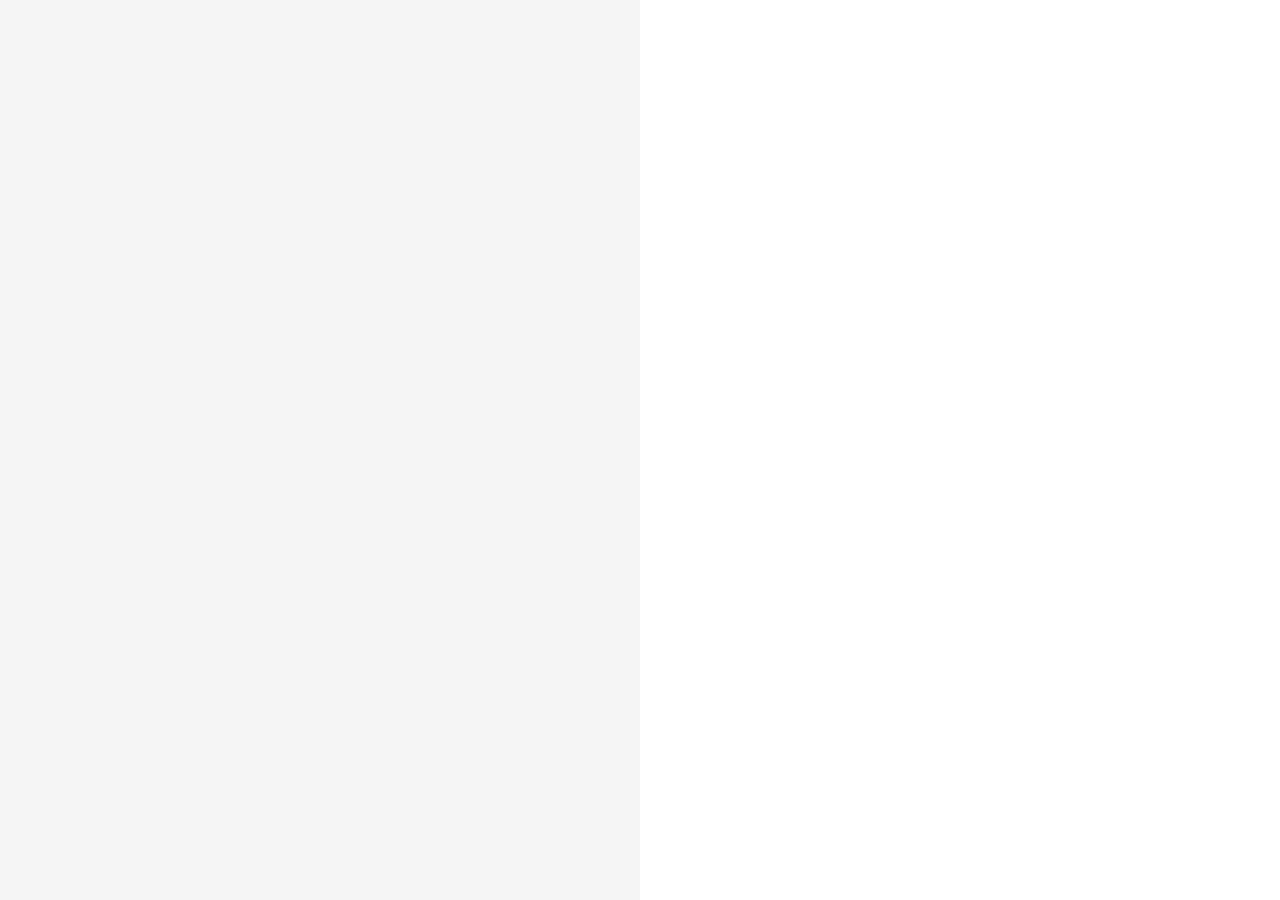
==== commit e116b338: "Project fixed" ====
--- a/index.html
+++ b/index.html
@@ -10,14 +10,9 @@
     <link rel="stylesheet" href="./styles/style.css">
     <link rel="preconnect" href="https://fonts.gstatic.com">
     <link href="https://fonts.googleapis.com/css2?family=Lobster&display=swap" rel="stylesheet">
-<<<<<<< HEAD
     <link rel="stylesheet" href="./styles/hamburgers.min.css">
     <link rel="icon" href="https://image.flaticon.com/icons/png/512/1688/1688451.png">
 
-=======
-    <link href="dist/hamburgers.css" rel="stylesheet">
-    <link rel="stylesheet" href="./styles/hamburgers.min.css">
->>>>>>> ee0187c8887ebfed72812ba18ea6d507c32e3f55
 
     <title>Dev Osamah | Web Developer</title>
 </head>
@@ -37,171 +32,153 @@
             <nav class="">
                 <div class="logo">
                     <img src="./icons/code.svg" alt="">
-<<<<<<< HEAD
                     <h1>Dev Osku</h1>
                 </div>
                 <ul class="nav-links">
                     <li><a class="active" href="./index.html">Home</a></li>
                     <li><a href="./projects/">Projects</a></li>
                     <li><a href="./contact/">Contact</a></li>
-=======
-                    <h1>Dev Osamah</h1>
-                </div>
-                <ul class="nav-links">
-                    <li><a class="active" href="/">Home</a></li>
-                    <li><a href="/">Skills</a></li>
-                    <li><a href="/">Projects</a></li>
-                    <li><a href="/">Contact</a></li>
->>>>>>> ee0187c8887ebfed72812ba18ea6d507c32e3f55
                 </ul>
-                  <button class="hamburger hamburger--emphatic-r is-active" type="button">
+                <button class="hamburger hamburger--emphatic-r is-active" type="button">
                     <span class="hamburger-box">
-                      <span class="hamburger-inner"></span>
+                        <span class="hamburger-inner"></span>
                     </span>
-                  </button>
+                </button>
             </nav>
         </header>
-
+        <main>
+        </main>
         <section class="intro">
             <div class="intro-text">
-<<<<<<< HEAD
                 <h2>Dev Osku</h2>
+                <div class="main-text"></div>
                 <h3>Front End Web Developer</h3>
                 <p id="text"></p>
-                <div class="intro-social">
-                    <a href="https://github.com/Osamah-learn"><img src="./icons/github.svg" alt="github-Social-Link"></a>
-                    <a href="https://www.linkedin.com/in/osamah-amer-395a371b1/"><img src="./icons/linked-in.svg" alt="Linkdin-social-link"></a>
-=======
-                <h2>Dev Osamah</h2>
-                <h3>Front End Web Developer</h3>
-                <p id="text"></p>
-                <div class="intro-social">
-                    <a href=""><img src="./icons/github.svg" alt="github-Social-Link"></a>
-                    <a href=""><img src="./icons/linked-in.svg" alt="Linkdin-social-link"></a>
->>>>>>> ee0187c8887ebfed72812ba18ea6d507c32e3f55
-                </div>
+
+                <!-- Intro Social Icons -->
+    <div class="intro-social">
+        <a href="https://github.com/Osamah-learn"><img src="./icons/github.svg" alt="github-Social-Link"></a>
+        <a href="https://www.linkedin.com/in/osamah-amer-395a371b1/"><img src="./icons/linked-in.svg"
+                alt="Linkdin-social-link"></a>
+    </div>
             </div>
 
-
-
-            <div class="intro-images">
-                <svg width="799" height="690" viewBox="0 0 799 690" fill="none" xmlns="http://www.w3.org/2000/svg">
-                    <g id="undraw_dev_productivity_umsq (1) 1" clip-path="url(#clip0)">
-                        <path id="Vector"
-                            d="M516.92 624.636C516.92 624.636 512.16 626.266 504.42 628.576C487.31 633.706 455.65 642.216 428.82 643.916C405.72 645.396 386.2 641.836 382.63 626.766C381.1 620.286 383.27 614.956 388 610.576C402.12 597.486 439 592.796 468.25 591.186C476.51 590.736 484.15 590.526 490.51 590.446C501.31 590.306 508.39 590.526 508.39 590.526L508.56 591.186L516.92 624.636Z"
+    <!-- intro Images -->
+    <div class="intro-images">
+            <svg width="799" height="690" viewBox="0 0 799 690" fill="none" xmlns="http://www.w3.org/2000/svg">
+                <g id="undraw_dev_productivity_umsq (1) 1" clip-path="url(#clip0)">
+                    <path id="Vector"
+                        d="M516.92 624.636C516.92 624.636 512.16 626.266 504.42 628.576C487.31 633.706 455.65 642.216 428.82 643.916C405.72 645.396 386.2 641.836 382.63 626.766C381.1 620.286 383.27 614.956 388 610.576C402.12 597.486 439 592.796 468.25 591.186C476.51 590.736 484.15 590.526 490.51 590.446C501.31 590.306 508.39 590.526 508.39 590.526L508.56 591.186L516.92 624.636Z"
+                        fill="#A0616A" />
+                    <path id="Vector_2"
+                        d="M436.99 672.586C418.61 695.346 342.73 647.666 316.19 629.886C310.41 626.016 306.97 623.566 306.97 623.566L331.25 591.186L338.94 580.936C338.94 580.936 345.82 584.586 355.99 590.526C356.36 590.746 356.73 590.966 357.11 591.186C365.88 596.336 376.89 603.066 388 610.576C403.33 620.946 418.83 632.776 428.82 643.916C438.59 654.806 443.08 665.036 436.99 672.586Z"
+                        fill="#A0616A" />
+                    <g id="me">
+                        <path id="Vector_3"
+                            d="M434.672 191.952C475.283 191.607 507.926 158.406 507.582 117.795C507.237 77.1832 474.036 44.5403 433.425 44.8847C392.813 45.2291 360.17 78.4303 360.515 119.042C360.859 159.653 394.06 192.296 434.672 191.952Z"
                             fill="#A0616A" />
-                        <path id="Vector_2"
-                            d="M436.99 672.586C418.61 695.346 342.73 647.666 316.19 629.886C310.41 626.016 306.97 623.566 306.97 623.566L331.25 591.186L338.94 580.936C338.94 580.936 345.82 584.586 355.99 590.526C356.36 590.746 356.73 590.966 357.11 591.186C365.88 596.336 376.89 603.066 388 610.576C403.33 620.946 418.83 632.776 428.82 643.916C438.59 654.806 443.08 665.036 436.99 672.586Z"
+                        <path id="Vector_4"
+                            d="M379.477 155.65C379.477 155.65 394.216 259.972 373.002 271.875C351.787 283.779 499.929 283.588 499.929 283.588C499.929 283.588 466.124 193.284 480.809 165.449L379.477 155.65Z"
                             fill="#A0616A" />
-                        <g id="me">
-                            <path id="Vector_3"
-                                d="M434.672 191.952C475.283 191.607 507.926 158.406 507.582 117.795C507.237 77.1832 474.036 44.5403 433.425 44.8847C392.813 45.2291 360.17 78.4303 360.515 119.042C360.859 159.653 394.06 192.296 434.672 191.952Z"
-                                fill="#A0616A" />
-                            <path id="Vector_4"
-                                d="M379.477 155.65C379.477 155.65 394.216 259.972 373.002 271.875C351.787 283.779 499.929 283.588 499.929 283.588C499.929 283.588 466.124 193.284 480.809 165.449L379.477 155.65Z"
-                                fill="#A0616A" />
-                            <path id="Vector_5"
-                                d="M608.101 283.199L596.257 339.402L571.214 458.308L570.49 464.815L562.138 540.138L556.582 590.177L552.857 623.79C528.584 636.526 510.988 645.326 510.988 645.326C510.988 645.326 509.404 637.719 506.871 627.99C489.805 633.265 458.218 642.043 431.404 643.97C441.266 654.777 445.842 664.969 439.817 672.57C421.63 695.485 345.349 648.45 318.659 630.896C318.077 635.158 317.879 639.464 318.068 643.762L297.626 628.314L299.331 592.359L302.206 531.522L305.819 455.229C304.448 451.975 303.294 448.634 302.364 445.228C295.956 423.161 288.032 379.057 281.928 342.067C277.016 312.298 273.302 287.138 272.517 281.785C272.411 281.086 272.358 280.726 272.358 280.726L384.363 230.094C392.509 248.556 429.865 253.809 429.865 253.809C460.756 251.417 484.847 234.913 484.847 234.913L608.101 283.199Z"
-                                fill="white" />
-                            <path id="Vector_6"
-                                d="M372.285 49.3811L358.49 43.9934C358.49 43.9934 386.969 12.1 426.99 14.513L415.635 2.22366C415.635 2.22366 443.04 -9.01799 468.283 19.6674C481.553 34.7467 496.908 52.4737 506.557 72.5077L521.281 72.3829L515.251 85.9663L536.874 99.3152L514.777 97.0719C516.155 104.471 516.421 112.034 515.566 119.511C514.683 126.991 510.928 133.835 505.094 138.598V138.598C505.094 138.598 487.743 103.449 487.696 97.9443L487.813 111.705C487.813 111.705 473.959 99.4371 473.889 91.1807L466.471 100.877L462.593 85.7717L416.475 101.301L423.87 88.8526L395.157 93.2246L406.278 77.9923C406.278 77.9923 373.932 96.1568 372.811 111.304C371.689 126.452 362.299 140.875 362.299 140.875C362.299 140.875 336.213 70.3294 372.285 49.3811Z"
-                                fill="#2F2E41" />
-                            <path id="Vector_7"
-                                d="M690.215 540.422C682.794 548.605 664.338 560.992 641.951 574.422C633.623 579.413 624.757 584.559 615.71 589.676C594.122 601.889 571.514 614.001 552.857 623.79C528.584 636.526 510.988 645.326 510.988 645.326C510.988 645.326 509.403 637.719 506.871 627.99C503.48 614.968 498.397 598.141 493.184 590.715C493.002 590.456 492.82 590.218 492.638 589.979C491.121 588.022 489.601 586.885 488.112 586.897L562.138 540.138L594.127 519.926L570.489 464.814L540.842 395.683L557.908 339.727L575.062 283.479L608.101 283.199C608.101 283.199 619.243 306.985 633.514 340.166C635.647 345.128 637.851 350.299 640.096 355.64C669.469 425.394 706.176 522.836 690.215 540.422Z"
-                                fill="#EEEEEE" />
-                            <path id="Vector_8"
-                                d="M358.123 591.2C355.41 591.212 352.702 591.456 350.029 591.928C327.074 596.073 320.47 616.94 318.659 630.896C318.077 635.158 317.879 639.464 318.068 643.761L297.626 628.314L290.178 622.687C272.316 616.628 256.353 605.733 242.483 592.84C230.449 581.456 219.634 568.849 210.213 555.223C200.831 541.793 192.448 527.692 185.134 513.034C183.094 508.943 181.977 504.454 181.864 499.884C181.751 495.314 182.644 490.775 184.48 486.588L209.154 430.327L245.218 348.098C245.471 346.146 245.752 344.237 246.059 342.371C252.995 300.511 272.367 281.786 272.367 281.786L287.286 281.659L297.778 341.932L310.813 416.815L302.364 445.227L282.839 510.845L302.205 531.522L358.123 591.2Z"
-                                fill="#EEEEEE" />
-                        </g>
-                        <path id="Vector_9"
-                            d="M372.877 415.806L385.631 430.686C390.37 429.783 395.319 428.721 400.416 427.529L396.752 415.806L405.71 426.256C459.707 412.975 526.637 387.155 526.637 387.155C526.637 387.155 454.379 392.453 400.428 380.666C376.558 375.451 351.998 387.284 342.202 409.668C336.508 422.679 337.403 433.951 357.596 433.951C364.419 433.835 371.223 433.195 377.949 432.037L372.877 415.806Z"
-                            fill="#38D39F" />
-                        <path id="Vector_10"
-                            d="M663.65 660.386V666.456C663.654 668.122 663.345 669.774 662.74 671.326C662.472 672.018 662.147 672.687 661.77 673.326C660.578 675.326 658.887 676.983 656.862 678.133C654.838 679.283 652.549 679.887 650.22 679.886H203.67C201.342 679.887 199.053 679.283 197.028 678.133C195.003 676.983 193.312 675.326 192.12 673.326C191.743 672.687 191.419 672.018 191.15 671.326C190.546 669.774 190.237 668.122 190.24 666.456V660.386C190.24 658.622 190.587 656.876 191.262 655.246C191.936 653.616 192.926 652.136 194.173 650.888C195.42 649.641 196.901 648.652 198.53 647.977C200.16 647.302 201.906 646.955 203.67 646.956H229.41V644.126C229.41 644.052 229.425 643.979 229.453 643.911C229.481 643.843 229.522 643.782 229.574 643.73C229.626 643.678 229.688 643.636 229.756 643.608C229.824 643.58 229.897 643.566 229.97 643.566H243.4C243.474 643.566 243.547 643.58 243.615 643.608C243.683 643.636 243.745 643.678 243.797 643.73C243.849 643.782 243.89 643.843 243.918 643.911C243.946 643.979 243.96 644.052 243.96 644.126V646.956H252.35V644.126C252.35 644.052 252.365 643.979 252.393 643.911C252.421 643.843 252.462 643.782 252.514 643.73C252.566 643.678 252.628 643.636 252.696 643.608C252.764 643.58 252.837 643.566 252.91 643.566H266.34C266.414 643.566 266.487 643.58 266.555 643.608C266.623 643.636 266.684 643.678 266.736 643.73C266.789 643.782 266.83 643.843 266.858 643.911C266.886 643.979 266.9 644.052 266.9 644.126V646.956H275.3V644.126C275.3 644.052 275.315 643.979 275.343 643.911C275.371 643.843 275.412 643.782 275.464 643.73C275.516 643.678 275.578 643.636 275.646 643.608C275.714 643.58 275.787 643.566 275.86 643.566H289.29C289.364 643.566 289.437 643.58 289.505 643.608C289.573 643.636 289.634 643.678 289.686 643.73C289.739 643.782 289.78 643.843 289.808 643.911C289.836 643.979 289.85 644.052 289.85 644.126V646.956H298.24V644.126C298.24 644.052 298.255 643.979 298.283 643.911C298.311 643.843 298.352 643.782 298.404 643.73C298.456 643.678 298.518 643.636 298.586 643.608C298.654 643.58 298.727 643.566 298.8 643.566H312.23C312.304 643.566 312.377 643.58 312.445 643.608C312.513 643.636 312.574 643.678 312.626 643.73C312.678 643.782 312.72 643.843 312.748 643.911C312.776 643.979 312.79 644.052 312.79 644.126V646.956H321.18V644.126C321.18 644.052 321.194 643.979 321.223 643.911C321.251 643.843 321.292 643.782 321.344 643.73C321.396 643.678 321.458 643.636 321.526 643.608C321.594 643.58 321.667 643.566 321.74 643.566H335.17C335.244 643.566 335.317 643.58 335.385 643.608C335.453 643.636 335.514 643.678 335.566 643.73C335.618 643.782 335.66 643.843 335.688 643.911C335.716 643.979 335.73 644.052 335.73 644.126V646.956H344.13V644.126C344.13 644.052 344.145 643.979 344.173 643.911C344.201 643.843 344.242 643.782 344.294 643.73C344.346 643.678 344.408 643.636 344.476 643.608C344.544 643.58 344.617 643.566 344.69 643.566H358.12C358.194 643.566 358.267 643.58 358.335 643.608C358.403 643.636 358.464 643.678 358.516 643.73C358.569 643.782 358.61 643.843 358.638 643.911C358.666 643.979 358.68 644.052 358.68 644.126V646.956H367.07V644.126C367.07 644.052 367.085 643.979 367.113 643.911C367.141 643.843 367.182 643.782 367.234 643.73C367.286 643.678 367.348 643.636 367.416 643.608C367.484 643.58 367.557 643.566 367.63 643.566H472.83C472.904 643.566 472.977 643.58 473.045 643.608C473.113 643.636 473.174 643.678 473.227 643.73C473.279 643.782 473.32 643.843 473.348 643.911C473.376 643.979 473.39 644.052 473.39 644.126V646.956H481.79V644.126C481.79 644.052 481.804 643.979 481.833 643.911C481.861 643.843 481.902 643.782 481.954 643.73C482.006 643.678 482.068 643.636 482.136 643.608C482.204 643.58 482.277 643.566 482.35 643.566H495.78C495.928 643.567 496.07 643.627 496.175 643.732C496.279 643.836 496.339 643.978 496.34 644.126V646.956H504.73V644.126C504.73 644.052 504.745 643.979 504.773 643.911C504.801 643.843 504.842 643.782 504.894 643.73C504.946 643.678 505.008 643.636 505.076 643.608C505.144 643.58 505.217 643.566 505.29 643.566H518.72C518.794 643.566 518.867 643.58 518.935 643.608C519.003 643.636 519.065 643.678 519.117 643.73C519.169 643.782 519.21 643.843 519.238 643.911C519.266 643.979 519.28 644.052 519.28 644.126V646.956H527.67V644.126C527.67 644.052 527.685 643.979 527.713 643.911C527.741 643.843 527.782 643.782 527.834 643.73C527.886 643.678 527.948 643.636 528.016 643.608C528.084 643.58 528.157 643.566 528.23 643.566H541.66C541.734 643.566 541.807 643.58 541.875 643.608C541.943 643.636 542.005 643.678 542.057 643.73C542.109 643.782 542.15 643.843 542.178 643.911C542.206 643.979 542.22 644.052 542.22 644.126V646.956H550.62V644.126C550.62 644.052 550.635 643.979 550.663 643.911C550.691 643.843 550.732 643.782 550.784 643.73C550.836 643.678 550.898 643.636 550.966 643.608C551.034 643.58 551.107 643.566 551.18 643.566H564.61C564.757 643.568 564.898 643.628 565.001 643.733C565.104 643.837 565.161 643.979 565.16 644.126V646.956H573.56V644.126C573.56 644.052 573.575 643.979 573.603 643.911C573.631 643.843 573.672 643.782 573.724 643.73C573.776 643.678 573.838 643.636 573.906 643.608C573.974 643.58 574.047 643.566 574.12 643.566H587.55C587.624 643.566 587.697 643.58 587.765 643.608C587.833 643.636 587.895 643.678 587.947 643.73C587.999 643.782 588.04 643.843 588.068 643.911C588.096 643.979 588.11 644.052 588.11 644.126V646.956H596.5V644.126C596.5 644.052 596.515 643.979 596.543 643.911C596.571 643.843 596.612 643.782 596.664 643.73C596.716 643.678 596.778 643.636 596.846 643.608C596.914 643.58 596.987 643.566 597.06 643.566H610.49C610.564 643.566 610.637 643.58 610.705 643.608C610.773 643.636 610.835 643.678 610.887 643.73C610.939 643.782 610.98 643.843 611.008 643.911C611.036 643.979 611.05 644.052 611.05 644.126V646.956H650.22C651.984 646.955 653.731 647.302 655.36 647.977C656.99 648.652 658.471 649.641 659.718 650.888C660.965 652.136 661.954 653.616 662.629 655.246C663.304 656.876 663.651 658.622 663.65 660.386Z"
+                        <path id="Vector_5"
+                            d="M608.101 283.199L596.257 339.402L571.214 458.308L570.49 464.815L562.138 540.138L556.582 590.177L552.857 623.79C528.584 636.526 510.988 645.326 510.988 645.326C510.988 645.326 509.404 637.719 506.871 627.99C489.805 633.265 458.218 642.043 431.404 643.97C441.266 654.777 445.842 664.969 439.817 672.57C421.63 695.485 345.349 648.45 318.659 630.896C318.077 635.158 317.879 639.464 318.068 643.762L297.626 628.314L299.331 592.359L302.206 531.522L305.819 455.229C304.448 451.975 303.294 448.634 302.364 445.228C295.956 423.161 288.032 379.057 281.928 342.067C277.016 312.298 273.302 287.138 272.517 281.785C272.411 281.086 272.358 280.726 272.358 280.726L384.363 230.094C392.509 248.556 429.865 253.809 429.865 253.809C460.756 251.417 484.847 234.913 484.847 234.913L608.101 283.199Z"
+                            fill="white" />
+                        <path id="Vector_6"
+                            d="M372.285 49.3811L358.49 43.9934C358.49 43.9934 386.969 12.1 426.99 14.513L415.635 2.22366C415.635 2.22366 443.04 -9.01799 468.283 19.6674C481.553 34.7467 496.908 52.4737 506.557 72.5077L521.281 72.3829L515.251 85.9663L536.874 99.3152L514.777 97.0719C516.155 104.471 516.421 112.034 515.566 119.511C514.683 126.991 510.928 133.835 505.094 138.598V138.598C505.094 138.598 487.743 103.449 487.696 97.9443L487.813 111.705C487.813 111.705 473.959 99.4371 473.889 91.1807L466.471 100.877L462.593 85.7717L416.475 101.301L423.87 88.8526L395.157 93.2246L406.278 77.9923C406.278 77.9923 373.932 96.1568 372.811 111.304C371.689 126.452 362.299 140.875 362.299 140.875C362.299 140.875 336.213 70.3294 372.285 49.3811Z"
+                            fill="#2F2E41" />
+                        <path id="Vector_7"
+                            d="M690.215 540.422C682.794 548.605 664.338 560.992 641.951 574.422C633.623 579.413 624.757 584.559 615.71 589.676C594.122 601.889 571.514 614.001 552.857 623.79C528.584 636.526 510.988 645.326 510.988 645.326C510.988 645.326 509.403 637.719 506.871 627.99C503.48 614.968 498.397 598.141 493.184 590.715C493.002 590.456 492.82 590.218 492.638 589.979C491.121 588.022 489.601 586.885 488.112 586.897L562.138 540.138L594.127 519.926L570.489 464.814L540.842 395.683L557.908 339.727L575.062 283.479L608.101 283.199C608.101 283.199 619.243 306.985 633.514 340.166C635.647 345.128 637.851 350.299 640.096 355.64C669.469 425.394 706.176 522.836 690.215 540.422Z"
+                            fill="#EEEEEE" />
+                        <path id="Vector_8"
+                            d="M358.123 591.2C355.41 591.212 352.702 591.456 350.029 591.928C327.074 596.073 320.47 616.94 318.659 630.896C318.077 635.158 317.879 639.464 318.068 643.761L297.626 628.314L290.178 622.687C272.316 616.628 256.353 605.733 242.483 592.84C230.449 581.456 219.634 568.849 210.213 555.223C200.831 541.793 192.448 527.692 185.134 513.034C183.094 508.943 181.977 504.454 181.864 499.884C181.751 495.314 182.644 490.775 184.48 486.588L209.154 430.327L245.218 348.098C245.471 346.146 245.752 344.237 246.059 342.371C252.995 300.511 272.367 281.786 272.367 281.786L287.286 281.659L297.778 341.932L310.813 416.815L302.364 445.227L282.839 510.845L302.205 531.522L358.123 591.2Z"
+                            fill="#EEEEEE" />
+                    </g>
+                    <path id="Vector_9"
+                        d="M372.877 415.806L385.631 430.686C390.37 429.783 395.319 428.721 400.416 427.529L396.752 415.806L405.71 426.256C459.707 412.975 526.637 387.155 526.637 387.155C526.637 387.155 454.379 392.453 400.428 380.666C376.558 375.451 351.998 387.284 342.202 409.668C336.508 422.679 337.403 433.951 357.596 433.951C364.419 433.835 371.223 433.195 377.949 432.037L372.877 415.806Z"
+                        fill="#38D39F" />
+                    <path id="Vector_10"
+                        d="M663.65 660.386V666.456C663.654 668.122 663.345 669.774 662.74 671.326C662.472 672.018 662.147 672.687 661.77 673.326C660.578 675.326 658.887 676.983 656.862 678.133C654.838 679.283 652.549 679.887 650.22 679.886H203.67C201.342 679.887 199.053 679.283 197.028 678.133C195.003 676.983 193.312 675.326 192.12 673.326C191.743 672.687 191.419 672.018 191.15 671.326C190.546 669.774 190.237 668.122 190.24 666.456V660.386C190.24 658.622 190.587 656.876 191.262 655.246C191.936 653.616 192.926 652.136 194.173 650.888C195.42 649.641 196.901 648.652 198.53 647.977C200.16 647.302 201.906 646.955 203.67 646.956H229.41V644.126C229.41 644.052 229.425 643.979 229.453 643.911C229.481 643.843 229.522 643.782 229.574 643.73C229.626 643.678 229.688 643.636 229.756 643.608C229.824 643.58 229.897 643.566 229.97 643.566H243.4C243.474 643.566 243.547 643.58 243.615 643.608C243.683 643.636 243.745 643.678 243.797 643.73C243.849 643.782 243.89 643.843 243.918 643.911C243.946 643.979 243.96 644.052 243.96 644.126V646.956H252.35V644.126C252.35 644.052 252.365 643.979 252.393 643.911C252.421 643.843 252.462 643.782 252.514 643.73C252.566 643.678 252.628 643.636 252.696 643.608C252.764 643.58 252.837 643.566 252.91 643.566H266.34C266.414 643.566 266.487 643.58 266.555 643.608C266.623 643.636 266.684 643.678 266.736 643.73C266.789 643.782 266.83 643.843 266.858 643.911C266.886 643.979 266.9 644.052 266.9 644.126V646.956H275.3V644.126C275.3 644.052 275.315 643.979 275.343 643.911C275.371 643.843 275.412 643.782 275.464 643.73C275.516 643.678 275.578 643.636 275.646 643.608C275.714 643.58 275.787 643.566 275.86 643.566H289.29C289.364 643.566 289.437 643.58 289.505 643.608C289.573 643.636 289.634 643.678 289.686 643.73C289.739 643.782 289.78 643.843 289.808 643.911C289.836 643.979 289.85 644.052 289.85 644.126V646.956H298.24V644.126C298.24 644.052 298.255 643.979 298.283 643.911C298.311 643.843 298.352 643.782 298.404 643.73C298.456 643.678 298.518 643.636 298.586 643.608C298.654 643.58 298.727 643.566 298.8 643.566H312.23C312.304 643.566 312.377 643.58 312.445 643.608C312.513 643.636 312.574 643.678 312.626 643.73C312.678 643.782 312.72 643.843 312.748 643.911C312.776 643.979 312.79 644.052 312.79 644.126V646.956H321.18V644.126C321.18 644.052 321.194 643.979 321.223 643.911C321.251 643.843 321.292 643.782 321.344 643.73C321.396 643.678 321.458 643.636 321.526 643.608C321.594 643.58 321.667 643.566 321.74 643.566H335.17C335.244 643.566 335.317 643.58 335.385 643.608C335.453 643.636 335.514 643.678 335.566 643.73C335.618 643.782 335.66 643.843 335.688 643.911C335.716 643.979 335.73 644.052 335.73 644.126V646.956H344.13V644.126C344.13 644.052 344.145 643.979 344.173 643.911C344.201 643.843 344.242 643.782 344.294 643.73C344.346 643.678 344.408 643.636 344.476 643.608C344.544 643.58 344.617 643.566 344.69 643.566H358.12C358.194 643.566 358.267 643.58 358.335 643.608C358.403 643.636 358.464 643.678 358.516 643.73C358.569 643.782 358.61 643.843 358.638 643.911C358.666 643.979 358.68 644.052 358.68 644.126V646.956H367.07V644.126C367.07 644.052 367.085 643.979 367.113 643.911C367.141 643.843 367.182 643.782 367.234 643.73C367.286 643.678 367.348 643.636 367.416 643.608C367.484 643.58 367.557 643.566 367.63 643.566H472.83C472.904 643.566 472.977 643.58 473.045 643.608C473.113 643.636 473.174 643.678 473.227 643.73C473.279 643.782 473.32 643.843 473.348 643.911C473.376 643.979 473.39 644.052 473.39 644.126V646.956H481.79V644.126C481.79 644.052 481.804 643.979 481.833 643.911C481.861 643.843 481.902 643.782 481.954 643.73C482.006 643.678 482.068 643.636 482.136 643.608C482.204 643.58 482.277 643.566 482.35 643.566H495.78C495.928 643.567 496.07 643.627 496.175 643.732C496.279 643.836 496.339 643.978 496.34 644.126V646.956H504.73V644.126C504.73 644.052 504.745 643.979 504.773 643.911C504.801 643.843 504.842 643.782 504.894 643.73C504.946 643.678 505.008 643.636 505.076 643.608C505.144 643.58 505.217 643.566 505.29 643.566H518.72C518.794 643.566 518.867 643.58 518.935 643.608C519.003 643.636 519.065 643.678 519.117 643.73C519.169 643.782 519.21 643.843 519.238 643.911C519.266 643.979 519.28 644.052 519.28 644.126V646.956H527.67V644.126C527.67 644.052 527.685 643.979 527.713 643.911C527.741 643.843 527.782 643.782 527.834 643.73C527.886 643.678 527.948 643.636 528.016 643.608C528.084 643.58 528.157 643.566 528.23 643.566H541.66C541.734 643.566 541.807 643.58 541.875 643.608C541.943 643.636 542.005 643.678 542.057 643.73C542.109 643.782 542.15 643.843 542.178 643.911C542.206 643.979 542.22 644.052 542.22 644.126V646.956H550.62V644.126C550.62 644.052 550.635 643.979 550.663 643.911C550.691 643.843 550.732 643.782 550.784 643.73C550.836 643.678 550.898 643.636 550.966 643.608C551.034 643.58 551.107 643.566 551.18 643.566H564.61C564.757 643.568 564.898 643.628 565.001 643.733C565.104 643.837 565.161 643.979 565.16 644.126V646.956H573.56V644.126C573.56 644.052 573.575 643.979 573.603 643.911C573.631 643.843 573.672 643.782 573.724 643.73C573.776 643.678 573.838 643.636 573.906 643.608C573.974 643.58 574.047 643.566 574.12 643.566H587.55C587.624 643.566 587.697 643.58 587.765 643.608C587.833 643.636 587.895 643.678 587.947 643.73C587.999 643.782 588.04 643.843 588.068 643.911C588.096 643.979 588.11 644.052 588.11 644.126V646.956H596.5V644.126C596.5 644.052 596.515 643.979 596.543 643.911C596.571 643.843 596.612 643.782 596.664 643.73C596.716 643.678 596.778 643.636 596.846 643.608C596.914 643.58 596.987 643.566 597.06 643.566H610.49C610.564 643.566 610.637 643.58 610.705 643.608C610.773 643.636 610.835 643.678 610.887 643.73C610.939 643.782 610.98 643.843 611.008 643.911C611.036 643.979 611.05 644.052 611.05 644.126V646.956H650.22C651.984 646.955 653.731 647.302 655.36 647.977C656.99 648.652 658.471 649.641 659.718 650.888C660.965 652.136 661.954 653.616 662.629 655.246C663.304 656.876 663.651 658.622 663.65 660.386Z"
+                        fill="#3F3D56" />
+                    <path id="Vector_11" d="M793.5 671.326H60.5V673.326H793.5V671.326Z" fill="#3F3D56" />
+                    <path id="Vector_12"
+                        d="M627.694 404.757H461.251V401.326H385.78V404.757H218.651C215.665 404.757 212.801 405.943 210.69 408.054C208.578 410.166 207.392 413.029 207.392 416.015V643.927C207.392 646.913 208.578 649.776 210.69 651.888C212.801 653.999 215.665 655.185 218.651 655.185H627.694C630.68 655.185 633.544 653.999 635.655 651.888C637.767 649.776 638.953 646.913 638.953 643.927V416.015C638.953 414.537 638.662 413.073 638.096 411.707C637.53 410.341 636.701 409.1 635.655 408.054C634.61 407.009 633.369 406.18 632.003 405.614C630.637 405.048 629.173 404.757 627.694 404.757Z"
+                        fill="#3F3D56" />
+                    <path id="Vector_13"
+                        d="M423.5 509.326C437.307 509.326 448.5 498.133 448.5 484.326C448.5 470.519 437.307 459.326 423.5 459.326C409.693 459.326 398.5 470.519 398.5 484.326C398.5 498.133 409.693 509.326 423.5 509.326Z"
+                        stroke="#D0CDE1" stroke-width="2" stroke-miterlimit="10" />
+                    <path id="Vector_14"
+                        d="M415.5 518.326C429.307 518.326 440.5 507.133 440.5 493.326C440.5 479.519 429.307 468.326 415.5 468.326C401.693 468.326 390.5 479.519 390.5 493.326C390.5 507.133 401.693 518.326 415.5 518.326Z"
+                        fill="#D0CDE1" />
+                    <path id="Vector_15" d="M108.446 661.223H80.4463V689.223H108.446V661.223Z" fill="#D0CDE1" />
+                    <path id="Vector_16"
+                        d="M91.4502 639.223V673.223H125.45V639.223H91.4502ZM123.97 671.743H92.9202V640.703H123.97V671.743Z"
+                        fill="#3F3D56" />
+                    <path id="Vector_17" d="M756.446 661.223H728.446V689.223H756.446V661.223Z" fill="#D0CDE1" />
+                    <path id="Vector_18"
+                        d="M739.45 639.223V673.223H773.45V639.223H739.45ZM771.97 671.743H740.92V640.703H771.97V671.743Z"
+                        fill="#3F3D56" />
+                    <path id="Vector_19"
+                        d="M94.5802 230.113C138.399 230.113 173.921 194.592 173.921 150.773C173.921 106.955 138.399 71.4326 94.5802 71.4326C50.7617 71.4326 15.2397 106.955 15.2397 150.773C15.2397 194.592 50.7617 230.113 94.5802 230.113Z"
+                        fill="#38D39F" />
+                    <path id="Vector_20"
+                        d="M122.229 56.4899C115.045 55.5763 107.774 55.5763 100.59 56.4899C84.586 58.5913 69.5203 65.2398 57.181 75.6465C44.8417 86.0532 35.7467 99.7813 30.9754 115.202C28.8053 122.229 27.5764 129.514 27.3208 136.864C27.2848 137.886 27.2607 138.92 27.2607 139.954C27.283 162.264 36.1559 183.655 51.932 199.431C67.7082 215.207 89.0989 224.08 111.41 224.103C113.201 224.103 114.992 224.042 116.759 223.934C120.907 223.674 125.03 223.103 129.093 222.227C148.495 218.055 165.798 207.161 177.947 191.468C190.095 175.776 196.308 156.295 195.487 136.467C194.665 116.638 186.863 97.738 173.459 83.1039C160.054 68.4698 141.909 59.0435 122.229 56.4899H122.229ZM137.748 217.347H137.736C130.959 219.659 123.905 221.062 116.759 221.518C114.992 221.638 113.201 221.698 111.41 221.698C89.7377 221.672 68.961 213.051 53.6367 197.727C38.3123 182.402 29.6914 161.626 29.6649 139.954C29.6649 138.92 29.689 137.886 29.725 136.864C30.5514 115.744 39.5156 95.7617 54.7411 81.1008C69.9666 66.44 90.273 58.237 111.41 58.2089C130.776 58.21 149.513 65.0865 164.283 77.6131C179.052 90.1398 188.895 107.503 192.057 126.61C195.219 145.716 191.496 165.325 181.55 181.942C171.604 198.559 156.081 211.106 137.748 217.347H137.748Z"
+                        fill="#3F3D56" />
+                    <path id="Vector_21" d="M112.612 63.0176H110.208V79.8474H112.612V63.0176Z" fill="#3F3D56" />
+                    <path id="Vector_22"
+                        d="M57.8578 84.7018L56.1577 86.4019L68.0582 98.3023L69.7582 96.6022L57.8578 84.7018Z"
+                        fill="#3F3D56" />
+                    <path id="Vector_23" d="M34.4736 138.751V141.156H51.3034V138.751H34.4736Z" fill="#3F3D56" />
+                    <path id="Vector_24"
+                        d="M56.1578 193.506L57.8579 195.206L69.7584 183.306L68.0583 181.606L56.1578 193.506Z"
+                        fill="#3F3D56" />
+                    <path id="Vector_25"
+                        d="M153.062 96.6022L154.762 98.3022L166.662 86.4018L164.962 84.7017L153.062 96.6022Z"
+                        fill="#3F3D56" />
+                    <path id="Vector_26" d="M171.516 138.751V141.156H188.346V138.751H171.516Z" fill="#3F3D56" />
+                    <path id="Vector_27"
+                        d="M154.762 181.605L153.062 183.305L164.962 195.206L166.662 193.506L154.762 181.605Z"
+                        fill="#3F3D56" />
+                    <path id="Vector_28" d="M112.612 200.06H110.208V216.89H112.612V200.06Z" fill="#3F3D56" />
+                    <path id="Vector_29"
+                        d="M115.016 135.145C113.976 134.365 112.711 133.943 111.41 133.943C110.11 133.943 108.844 134.365 107.804 135.145C107.091 135.686 106.505 136.375 106.085 137.165C105.552 138.181 105.322 139.329 105.421 140.473C105.52 141.616 105.944 142.707 106.644 143.617C107.343 144.527 108.288 145.218 109.368 145.608C110.447 145.997 111.616 146.07 112.735 145.817C113.855 145.564 114.878 144.996 115.685 144.179C116.492 143.363 117.048 142.333 117.288 141.21C117.528 140.088 117.441 138.92 117.039 137.846C116.636 136.771 115.935 135.834 115.017 135.145H115.016ZM111.41 143.56C110.454 143.557 109.539 143.176 108.863 142.501C108.187 141.825 107.807 140.909 107.804 139.954C107.808 139.224 108.03 138.513 108.441 137.91C108.793 137.4 109.271 136.989 109.828 136.718C110.386 136.446 111.004 136.323 111.623 136.361C112.241 136.398 112.84 136.594 113.361 136.931C113.881 137.267 114.307 137.732 114.595 138.281C114.883 138.83 115.025 139.444 115.007 140.063C114.989 140.683 114.811 141.287 114.491 141.818C114.17 142.349 113.719 142.788 113.179 143.093C112.639 143.398 112.03 143.559 111.41 143.56V143.56Z"
+                        fill="#3F3D56" />
+                    <path id="Vector_30" d="M122.229 35.3687H100.591V57.007H122.229V35.3687Z" fill="#3F3D56" />
+                    <path id="Vector_31"
+                        d="M111.41 38.9748C127.344 38.9748 140.261 34.4 140.261 28.7567C140.261 23.1134 127.344 18.5386 111.41 18.5386C95.4757 18.5386 82.5586 23.1134 82.5586 28.7567C82.5586 34.4 95.4757 38.9748 111.41 38.9748Z"
+                        fill="#3F3D56" />
+                    <path id="clock-arrow" d="M115 86H108V135H115V86Z" fill="#3F3D56" />
+                    <path id="Vector_32" d="M226 220.44H0V222.844H226V220.44Z" fill="#3F3D56" />
+                    <g id="plant-left" class="left">
+                        <path id="Vector_33"
+                            d="M150.594 599.754C151.527 631.704 132.858 643.413 109.43 644.097C108.886 644.113 108.344 644.123 107.805 644.126C106.719 644.135 105.643 644.117 104.577 644.072C83.3891 643.193 66.6172 631.945 65.7495 602.232C64.8515 571.482 103.018 531.529 105.882 528.574L105.887 528.571C105.996 528.458 106.052 528.402 106.052 528.402C106.052 528.402 149.661 567.807 150.594 599.754Z"
+                            fill="#D0CDE1" />
+                        <path id="Vector_34"
+                            d="M107.744 639.255L122.626 617.124L107.774 641.636L107.805 644.126C106.719 644.135 105.643 644.117 104.577 644.072L105.315 612.06L105.295 611.813L105.322 611.766L105.393 608.741L89.0952 585.078L105.374 606.477L105.432 607.116L105.989 582.93L91.9122 558.397L106.029 578.681L105.882 528.574L105.882 528.407L105.887 528.571L106.821 568.062L119.651 552.021L106.863 571.464L107.143 593.098L118.949 571.984L107.187 596.279L107.343 608.308L124.512 578.897L107.395 612.505L107.744 639.255Z"
                             fill="#3F3D56" />
-                        <path id="Vector_11" d="M793.5 671.326H60.5V673.326H793.5V671.326Z" fill="#3F3D56" />
-                        <path id="Vector_12"
-                            d="M627.694 404.757H461.251V401.326H385.78V404.757H218.651C215.665 404.757 212.801 405.943 210.69 408.054C208.578 410.166 207.392 413.029 207.392 416.015V643.927C207.392 646.913 208.578 649.776 210.69 651.888C212.801 653.999 215.665 655.185 218.651 655.185H627.694C630.68 655.185 633.544 653.999 635.655 651.888C637.767 649.776 638.953 646.913 638.953 643.927V416.015C638.953 414.537 638.662 413.073 638.096 411.707C637.53 410.341 636.701 409.1 635.655 408.054C634.61 407.009 633.369 406.18 632.003 405.614C630.637 405.048 629.173 404.757 627.694 404.757Z"
+                    </g>
+                    <g id="plant-right" class="right">
+                        <path id="Vector_35"
+                            d="M798.594 599.754C799.527 631.704 780.858 643.413 757.43 644.097C756.886 644.113 756.344 644.123 755.805 644.126C754.719 644.135 753.643 644.117 752.577 644.072C731.389 643.193 714.617 631.945 713.749 602.232C712.851 571.482 751.018 531.529 753.882 528.574L753.887 528.571C753.996 528.458 754.052 528.402 754.052 528.402C754.052 528.402 797.661 567.807 798.594 599.754Z"
+                            fill="#D0CDE1" />
+                        <path id="Vector_36"
+                            d="M755.744 639.255L770.626 617.124L755.774 641.636L755.805 644.126C754.719 644.135 753.643 644.117 752.577 644.072L753.315 612.06L753.295 611.813L753.323 611.766L753.393 608.741L737.095 585.078L753.374 606.477L753.432 607.116L753.989 582.93L739.912 558.397L754.029 578.681L753.882 528.574L753.882 528.407L753.887 528.571L754.821 568.062L767.651 552.021L754.864 571.464L755.143 593.098L766.949 571.984L755.187 596.279L755.343 608.308L772.512 578.897L755.395 612.505L755.744 639.255Z"
                             fill="#3F3D56" />
-                        <path id="Vector_13"
-                            d="M423.5 509.326C437.307 509.326 448.5 498.133 448.5 484.326C448.5 470.519 437.307 459.326 423.5 459.326C409.693 459.326 398.5 470.519 398.5 484.326C398.5 498.133 409.693 509.326 423.5 509.326Z"
-                            stroke="#D0CDE1" stroke-width="2" stroke-miterlimit="10" />
-                        <path id="Vector_14"
-                            d="M415.5 518.326C429.307 518.326 440.5 507.133 440.5 493.326C440.5 479.519 429.307 468.326 415.5 468.326C401.693 468.326 390.5 479.519 390.5 493.326C390.5 507.133 401.693 518.326 415.5 518.326Z"
-                            fill="#D0CDE1" />
-                        <path id="Vector_15" d="M108.446 661.223H80.4463V689.223H108.446V661.223Z" fill="#D0CDE1" />
-                        <path id="Vector_16"
-                            d="M91.4502 639.223V673.223H125.45V639.223H91.4502ZM123.97 671.743H92.9202V640.703H123.97V671.743Z"
-                            fill="#3F3D56" />
-                        <path id="Vector_17" d="M756.446 661.223H728.446V689.223H756.446V661.223Z" fill="#D0CDE1" />
-                        <path id="Vector_18"
-                            d="M739.45 639.223V673.223H773.45V639.223H739.45ZM771.97 671.743H740.92V640.703H771.97V671.743Z"
-                            fill="#3F3D56" />
-                        <path id="Vector_19"
-                            d="M94.5802 230.113C138.399 230.113 173.921 194.592 173.921 150.773C173.921 106.955 138.399 71.4326 94.5802 71.4326C50.7617 71.4326 15.2397 106.955 15.2397 150.773C15.2397 194.592 50.7617 230.113 94.5802 230.113Z"
-                            fill="#38D39F" />
-                        <path id="Vector_20"
-                            d="M122.229 56.4899C115.045 55.5763 107.774 55.5763 100.59 56.4899C84.586 58.5913 69.5203 65.2398 57.181 75.6465C44.8417 86.0532 35.7467 99.7813 30.9754 115.202C28.8053 122.229 27.5764 129.514 27.3208 136.864C27.2848 137.886 27.2607 138.92 27.2607 139.954C27.283 162.264 36.1559 183.655 51.932 199.431C67.7082 215.207 89.0989 224.08 111.41 224.103C113.201 224.103 114.992 224.042 116.759 223.934C120.907 223.674 125.03 223.103 129.093 222.227C148.495 218.055 165.798 207.161 177.947 191.468C190.095 175.776 196.308 156.295 195.487 136.467C194.665 116.638 186.863 97.738 173.459 83.1039C160.054 68.4698 141.909 59.0435 122.229 56.4899H122.229ZM137.748 217.347H137.736C130.959 219.659 123.905 221.062 116.759 221.518C114.992 221.638 113.201 221.698 111.41 221.698C89.7377 221.672 68.961 213.051 53.6367 197.727C38.3123 182.402 29.6914 161.626 29.6649 139.954C29.6649 138.92 29.689 137.886 29.725 136.864C30.5514 115.744 39.5156 95.7617 54.7411 81.1008C69.9666 66.44 90.273 58.237 111.41 58.2089C130.776 58.21 149.513 65.0865 164.283 77.6131C179.052 90.1398 188.895 107.503 192.057 126.61C195.219 145.716 191.496 165.325 181.55 181.942C171.604 198.559 156.081 211.106 137.748 217.347H137.748Z"
-                            fill="#3F3D56" />
-                        <path id="Vector_21" d="M112.612 63.0176H110.208V79.8474H112.612V63.0176Z" fill="#3F3D56" />
-                        <path id="Vector_22"
-                            d="M57.8578 84.7018L56.1577 86.4019L68.0582 98.3023L69.7582 96.6022L57.8578 84.7018Z"
-                            fill="#3F3D56" />
-                        <path id="Vector_23" d="M34.4736 138.751V141.156H51.3034V138.751H34.4736Z" fill="#3F3D56" />
-                        <path id="Vector_24"
-                            d="M56.1578 193.506L57.8579 195.206L69.7584 183.306L68.0583 181.606L56.1578 193.506Z"
-                            fill="#3F3D56" />
-                        <path id="Vector_25"
-                            d="M153.062 96.6022L154.762 98.3022L166.662 86.4018L164.962 84.7017L153.062 96.6022Z"
-                            fill="#3F3D56" />
-                        <path id="Vector_26" d="M171.516 138.751V141.156H188.346V138.751H171.516Z" fill="#3F3D56" />
-                        <path id="Vector_27"
-                            d="M154.762 181.605L153.062 183.305L164.962 195.206L166.662 193.506L154.762 181.605Z"
-                            fill="#3F3D56" />
-                        <path id="Vector_28" d="M112.612 200.06H110.208V216.89H112.612V200.06Z" fill="#3F3D56" />
-                        <path id="Vector_29"
-                            d="M115.016 135.145C113.976 134.365 112.711 133.943 111.41 133.943C110.11 133.943 108.844 134.365 107.804 135.145C107.091 135.686 106.505 136.375 106.085 137.165C105.552 138.181 105.322 139.329 105.421 140.473C105.52 141.616 105.944 142.707 106.644 143.617C107.343 144.527 108.288 145.218 109.368 145.608C110.447 145.997 111.616 146.07 112.735 145.817C113.855 145.564 114.878 144.996 115.685 144.179C116.492 143.363 117.048 142.333 117.288 141.21C117.528 140.088 117.441 138.92 117.039 137.846C116.636 136.771 115.935 135.834 115.017 135.145H115.016ZM111.41 143.56C110.454 143.557 109.539 143.176 108.863 142.501C108.187 141.825 107.807 140.909 107.804 139.954C107.808 139.224 108.03 138.513 108.441 137.91C108.793 137.4 109.271 136.989 109.828 136.718C110.386 136.446 111.004 136.323 111.623 136.361C112.241 136.398 112.84 136.594 113.361 136.931C113.881 137.267 114.307 137.732 114.595 138.281C114.883 138.83 115.025 139.444 115.007 140.063C114.989 140.683 114.811 141.287 114.491 141.818C114.17 142.349 113.719 142.788 113.179 143.093C112.639 143.398 112.03 143.559 111.41 143.56V143.56Z"
-                            fill="#3F3D56" />
-                        <path id="Vector_30" d="M122.229 35.3687H100.591V57.007H122.229V35.3687Z" fill="#3F3D56" />
-                        <path id="Vector_31"
-                            d="M111.41 38.9748C127.344 38.9748 140.261 34.4 140.261 28.7567C140.261 23.1134 127.344 18.5386 111.41 18.5386C95.4757 18.5386 82.5586 23.1134 82.5586 28.7567C82.5586 34.4 95.4757 38.9748 111.41 38.9748Z"
-                            fill="#3F3D56" />
-                        <path id="clock-arrow" d="M115 86H108V135H115V86Z" fill="#3F3D56" />
-                        <path id="Vector_32" d="M226 220.44H0V222.844H226V220.44Z" fill="#3F3D56" />
-                        <g id="plant-left" class="left">
-                            <path id="Vector_33"
-                                d="M150.594 599.754C151.527 631.704 132.858 643.413 109.43 644.097C108.886 644.113 108.344 644.123 107.805 644.126C106.719 644.135 105.643 644.117 104.577 644.072C83.3891 643.193 66.6172 631.945 65.7495 602.232C64.8515 571.482 103.018 531.529 105.882 528.574L105.887 528.571C105.996 528.458 106.052 528.402 106.052 528.402C106.052 528.402 149.661 567.807 150.594 599.754Z"
-                                fill="#D0CDE1" />
-                            <path id="Vector_34"
-                                d="M107.744 639.255L122.626 617.124L107.774 641.636L107.805 644.126C106.719 644.135 105.643 644.117 104.577 644.072L105.315 612.06L105.295 611.813L105.322 611.766L105.393 608.741L89.0952 585.078L105.374 606.477L105.432 607.116L105.989 582.93L91.9122 558.397L106.029 578.681L105.882 528.574L105.882 528.407L105.887 528.571L106.821 568.062L119.651 552.021L106.863 571.464L107.143 593.098L118.949 571.984L107.187 596.279L107.343 608.308L124.512 578.897L107.395 612.505L107.744 639.255Z"
-                                fill="#3F3D56" />
-                        </g>
-                        <g id="plant-right" class="right">
-                            <path id="Vector_35"
-                                d="M798.594 599.754C799.527 631.704 780.858 643.413 757.43 644.097C756.886 644.113 756.344 644.123 755.805 644.126C754.719 644.135 753.643 644.117 752.577 644.072C731.389 643.193 714.617 631.945 713.749 602.232C712.851 571.482 751.018 531.529 753.882 528.574L753.887 528.571C753.996 528.458 754.052 528.402 754.052 528.402C754.052 528.402 797.661 567.807 798.594 599.754Z"
-                                fill="#D0CDE1" />
-                            <path id="Vector_36"
-                                d="M755.744 639.255L770.626 617.124L755.774 641.636L755.805 644.126C754.719 644.135 753.643 644.117 752.577 644.072L753.315 612.06L753.295 611.813L753.323 611.766L753.393 608.741L737.095 585.078L753.374 606.477L753.432 607.116L753.989 582.93L739.912 558.397L754.029 578.681L753.882 528.574L753.882 528.407L753.887 528.571L754.821 568.062L767.651 552.021L754.864 571.464L755.143 593.098L766.949 571.984L755.187 596.279L755.343 608.308L772.512 578.897L755.395 612.505L755.744 639.255Z"
-                                fill="#3F3D56" />
-                        </g>
                     </g>
-                    <defs>
-                        <clipPath id="clip0">
-                            <rect width="798.627" height="689.223" fill="white" />
-                        </clipPath>
-                    </defs>
-                </svg>
-
-
-                <img class="splash" src="./img/splash.svg" alt="">
-                <img class="splash2" src="./icons/splash-phone.svg" alt="">
-
-            </div>
-
-        </section>
-
-<<<<<<< HEAD
-       
+                </g>
+                <defs>
+                    <clipPath id="clip0">
+                        <rect width="798.627" height="689.223" fill="white" />
+                    </clipPath>
+                </defs>
+            </svg>
+            <img class="splash" src="./img/splash.svg" alt="">
+            <img class="splash2" src="./icons/splash-phone.svg" alt="">
+        </div>
+</section>
+
+  
+
+
 
 
 
@@ -209,28 +186,21 @@
             <h4>Dev Osku &copy;2021</h4>
             <ul>
                 <li>
-                    <a href="https://github.com/Osamah-learn"><img width="40px" src="../icons/github.svg" alt="github-Social-Link"></a>
+                    <a href="https://github.com/Osamah-learn"><img width="40px" src="./icons/github.svg"
+                            alt="github-Social-Link"></a>
                 </li>
                 <li>
-                    <a href="https://www.linkedin.com/in/osamah-amer-395a371b1/"><img width="40px" src="../icons/linked-in.svg" alt="Linkdin-social-link"></a>
+                    <a href="https://www.linkedin.com/in/osamah-amer-395a371b1/"><img width="40px"
+                            src="../icons/linked-in.svg" alt="Linkdin-social-link"></a>
                 </li>
-    
+
                 <li>
-                    <a href="https://www.youtube.com/watch?v=zb5rgnweWrU&t=6s"><img width="40px" src="../icons//youtube-symbol 1.svg" alt="youtube-symbol"></a>
+                    <a href="https://www.youtube.com/watch?v=zb5rgnweWrU&t=6s"><img width="40px"
+                            src="../icons//youtube-symbol 1.svg" alt="youtube-symbol"></a>
                 </li>
-    
+
             </ul>
         </footer>
-=======
-        <section class="skills">
-
-        </section>
-
-
-
-
-        <footer></footer>
->>>>>>> ee0187c8887ebfed72812ba18ea6d507c32e3f55
 
 
     </main>
--- a/styles/style.css
+++ b/styles/style.css
@@ -5,11 +5,7 @@
   margin: 0;
   -webkit-box-sizing: border-box;
           box-sizing: border-box;
-<<<<<<< HEAD
   font-family: 'Montserrat', sans-serif;
-=======
-  font-family: 'Lobster', cursive;
->>>>>>> ee0187c8887ebfed72812ba18ea6d507c32e3f55
   /*  opacity: 0;
     display: none; */
   -webkit-transition: opacity 2s ease-in;
@@ -25,11 +21,7 @@
   font-size: 2.5rem;
 }
 
-<<<<<<< HEAD
 li, a, p {
-=======
-li, button, label, input, a, p {
->>>>>>> ee0187c8887ebfed72812ba18ea6d507c32e3f55
   font-size: 2.5rem;
 }
 
@@ -100,11 +92,8 @@
 
 nav h1 {
   margin: 2rem;
-<<<<<<< HEAD
   font-family: 'Odibee Sans', cursive;
   color: gray;
-=======
->>>>>>> ee0187c8887ebfed72812ba18ea6d507c32e3f55
 }
 
 nav ul {
@@ -125,13 +114,10 @@
           flex: 1 1 40rem;
 }
 
-<<<<<<< HEAD
-=======
 nav .hamburger.hamburger--emphatic-r.is-active {
   display: none;
 }
 
->>>>>>> ee0187c8887ebfed72812ba18ea6d507c32e3f55
 .intro {
   min-height: 90vh;
   width: 90%;
@@ -156,29 +142,6 @@
 .intro h2 {
   font-size: 8rem;
   padding-top: 2rem;
-  background: -webkit-gradient(linear, left top, right top, color-stop(0, #ff9d00));
-  background: linear-gradient(left, #ff9d00 0);
-  background-clip: text;
-  -webkit-text-fill-color: transparent;
-  display: inline-block;
-}
-
-.intro h3 {
-  font-size: 6rem;
-  padding-top: 2rem;
-}
-
-.intro p {
-  padding-top: 2rem;
-  color: #5c5c5c;
-}
-
-.intro-social {
-  margin-top: 4rem;
-}
-
-.intro-social a + a {
-  margin-left: 4rem;
 }
 
 .splash {
@@ -189,29 +152,12 @@
   z-index: -1;
 }
 
-.splash2 {
-  display: none;
-}
-
 .active {
   background: #5c5c5c;
   color: white;
   padding: 1rem 3rem;
   border-radius: 5px;
   border: none;
-}
-
-<<<<<<< HEAD
-.intro-text h2 {
-  font-family: 'Pattaya', sans-serif;
-}
-
-=======
->>>>>>> ee0187c8887ebfed72812ba18ea6d507c32e3f55
-.intro-text, .intro-images {
-  -webkit-box-flex: 0;
-      -ms-flex: 0 3 50rem;
-          flex: 0 3 50rem;
 }
 
 /* Animations */
@@ -369,7 +315,6 @@
   }
 }
 
-<<<<<<< HEAD
 .project {
   width: 90%;
   margin: auto;
@@ -484,14 +429,67 @@
           flex: 1 1 40rem;
 }
 
-=======
->>>>>>> ee0187c8887ebfed72812ba18ea6d507c32e3f55
+.main {
+  opacity: 0;
+  display: none;
+  -webkit-transition: opacity 1s ease-in;
+  transition: opacity 1s ease-in;
+}
+
+.loader {
+  display: -webkit-box;
+  display: -ms-flexbox;
+  display: flex;
+  -webkit-box-pack: center;
+      -ms-flex-pack: center;
+          justify-content: center;
+  -webkit-box-align: center;
+      -ms-flex-align: center;
+          align-items: center;
+  position: relative;
+  top: 49rem;
+}
+
+.loader > span {
+  display: inline-block;
+  background-color: tomato;
+  width: 0rem;
+  height: 0rem;
+  border-radius: 50%;
+  margin: 0 8px;
+  -webkit-transform: translate3d(0);
+          transform: translate3d(0);
+  -webkit-animation: loader 0.6s infinite alternate;
+          animation: loader 0.6s infinite alternate;
+}
+
+.loader > span:nth-child(2) {
+  background-color: palevioletred;
+  -webkit-animation-delay: 0.2s;
+          animation-delay: 0.2s;
+}
+
+.loader > span:nth-child(3) {
+  background-color: peru;
+  -webkit-animation-delay: 0.4s;
+          animation-delay: 0.4s;
+}
+
+@keyframes loader {
+  to {
+    width: 6rem;
+    height: 6rem;
+    -webkit-transform: translate3d(0, -16, 0);
+            transform: translate3d(0, -16, 0);
+  }
+}
+
 /* Media Querys */
 @media only screen and (max-width: 1445px) {
   html {
     font-size: 50%;
-    background: #0099ff;
-    background-image: url("data:image/svg+xml,%3Csvg xmlns='http://www.w3.org/2000/svg' width='100%25' height='100%25' viewBox='0 0 1600 900'%3E%3Cdefs%3E%3CradialGradient id='a' cx='800' cy='371' r='70%25' gradientUnits='userSpaceOnUse'%3E%3Cstop offset='0' stop-color='%230099ff'/%3E%3Cstop offset='1' stop-color='%2304C'/%3E%3C/radialGradient%3E%3CradialGradient id='b' cx='800' cy='371' r='60%25' gradientUnits='userSpaceOnUse'%3E%3Cstop offset='0' stop-color='%230EF' stop-opacity='1'/%3E%3Cstop offset='1' stop-color='%230EF' stop-opacity='0'/%3E%3C/radialGradient%3E%3C/defs%3E%3Crect fill='url(%23a)' width='1600' height='900'/%3E%3Cg fill='none' stroke='%2303E' stroke-width='10' stroke-miterlimit='10' stroke-opacity='.5'%3E%3Cpolygon points='2277.4 1152 800-1407-677.4 1152'/%3E%3Cpolygon points='800-1372.9-648.8 1136.5 2248.8 1136.5'/%3E%3Cpolygon points='800-1338.8-620.2 1121.1 2220.2 1121.1'/%3E%3Cpolygon points='800-1304.7-591.6 1105.6 2191.6 1105.6'/%3E%3Cpolygon points='800-1270.6-563 1090.2 2163 1090.2'/%3E%3Cpolygon points='800-1236.5-534.4 1074.7 2134.4 1074.7'/%3E%3Cpolygon points='800-1202.4-505.8 1059.3 2105.8 1059.3'/%3E%3Cpolygon points='800-1168.3-477.2 1043.8 2077.2 1043.8'/%3E%3Cpolygon points='800-1134.2-448.6 1028.4 2048.6 1028.4'/%3E%3Cpolygon points='800-1100.1-420 1012.9 2020 1012.9'/%3E%3Cpolygon points='800-1066-391.4 997.5 1991.4 997.5'/%3E%3Cpolygon points='800-1031.9-362.7 982 1962.7 982'/%3E%3Cpolygon points='800-997.8-334.1 966.6 1934.1 966.6'/%3E%3Cpolygon points='800-963.7-305.5 951.1 1905.5 951.1'/%3E%3Cpolygon points='800-929.6-276.9 935.7 1876.9 935.7'/%3E%3Cpolygon points='800-895.5-248.3 920.2 1848.3 920.2'/%3E%3Cpolygon points='800-861.4-219.7 904.7 1819.7 904.7'/%3E%3Cpolygon points='800-827.3-191.1 889.3 1791.1 889.3'/%3E%3Cpolygon points='800-793.2-162.5 873.8 1762.5 873.8'/%3E%3Cpolygon points='800-759.1-133.9 858.4 1733.9 858.4'/%3E%3Cpolygon points='800-725-105.3 842.9 1705.3 842.9'/%3E%3Cpolygon points='800-690.9-76.7 827.5 1676.7 827.5'/%3E%3Cpolygon points='800-656.8-48.1 812 1648.1 812'/%3E%3Cpolygon points='800-622.7-19.4 796.6 1619.4 796.6'/%3E%3Cpolygon points='800-588.6 9.2 781.1 1590.8 781.1'/%3E%3Cpolygon points='800-554.5 37.8 765.7 1562.2 765.7'/%3E%3Cpolygon points='800-520.5 66.4 750.2 1533.6 750.2'/%3E%3Cpolygon points='800-486.4 95 734.8 1505 734.8'/%3E%3Cpolygon points='800-452.3 123.6 719.3 1476.4 719.3'/%3E%3Cpolygon points='800-418.2 152.2 703.9 1447.8 703.9'/%3E%3Cpolygon points='800-384.1 180.8 688.4 1419.2 688.4'/%3E%3Cpolygon points='800-350 209.4 673 1390.6 673'/%3E%3Cpolygon points='800-315.9 238 657.5 1362 657.5'/%3E%3Cpolygon points='800-281.8 266.6 642 1333.4 642'/%3E%3Cpolygon points='800-247.7 295.2 626.6 1304.8 626.6'/%3E%3Cpolygon points='800-213.6 323.9 611.1 1276.1 611.1'/%3E%3Cpolygon points='800-179.5 352.5 595.7 1247.5 595.7'/%3E%3Cpolygon points='800-145.4 381.1 580.2 1218.9 580.2'/%3E%3Cpolygon points='800-111.3 409.7 564.8 1190.3 564.8'/%3E%3Cpolygon points='800-77.2 438.3 549.3 1161.7 549.3'/%3E%3Cpolygon points='800-43.1 466.9 533.9 1133.1 533.9'/%3E%3Cpolygon points='800-9 495.5 518.4 1104.5 518.4'/%3E%3Cpolygon points='800 25.1 524.1 503 1075.9 503'/%3E%3Cpolygon points='800 59.2 552.7 487.5 1047.3 487.5'/%3E%3Cpolygon points='800 93.3 581.3 472.1 1018.7 472.1'/%3E%3Cpolygon points='800 127.4 609.9 456.6 990.1 456.6'/%3E%3Cpolygon points='800 161.5 638.5 441.2 961.5 441.2'/%3E%3Cpolygon points='800 195.6 667.2 425.7 932.8 425.7'/%3E%3Cpolygon points='800 229.7 695.8 410.2 904.2 410.2'/%3E%3Cpolygon points='800 263.8 724.4 394.8 875.6 394.8'/%3E%3Cpolygon points='800 297.9 753 379.3 847 379.3'/%3E%3Cpolygon points='800 332 781.6 363.9 818.4 363.9'/%3E%3C/g%3E%3Crect fill-opacity='.5' fill='url(%23b)' width='1600' height='900'/%3E%3C/svg%3E");
+    background: #ffffff;
+    background-image: url("data:image/svg+xml,%3Csvg xmlns='http://www.w3.org/2000/svg' width='100' height='100' viewBox='0 0 100 100'%3E%3Cg stroke='%23CCC' stroke-width='0' %3E%3Crect fill='%23F5F5F5' x='-60' y='-60' width='110' height='240'/%3E%3C/g%3E%3C/svg%3E");
     background-attachment: fixed;
     background-size: cover;
   }
@@ -568,13 +566,8 @@
 @media only screen and (max-width: 768px) {
   html {
     font-size: 40%;
-<<<<<<< HEAD
     background: #ffffff;
     background-image: url("data:image/svg+xml,%3Csvg xmlns='http://www.w3.org/2000/svg' width='100' height='100' viewBox='0 0 100 100'%3E%3Cg stroke='%23CCC' stroke-width='0' %3E%3Crect fill='%23F5F5F5' x='-60' y='-60' width='110' height='240'/%3E%3C/g%3E%3C/svg%3E");
-=======
-    background: #0099ff;
-    background-image: url("data:image/svg+xml,%3Csvg xmlns='http://www.w3.org/2000/svg' width='100%25' height='100%25' viewBox='0 0 1600 900'%3E%3Cdefs%3E%3CradialGradient id='a' cx='800' cy='371' r='70%25' gradientUnits='userSpaceOnUse'%3E%3Cstop offset='0' stop-color='%230099ff'/%3E%3Cstop offset='1' stop-color='%2304C'/%3E%3C/radialGradient%3E%3CradialGradient id='b' cx='800' cy='371' r='60%25' gradientUnits='userSpaceOnUse'%3E%3Cstop offset='0' stop-color='%230EF' stop-opacity='1'/%3E%3Cstop offset='1' stop-color='%230EF' stop-opacity='0'/%3E%3C/radialGradient%3E%3C/defs%3E%3Crect fill='url(%23a)' width='1600' height='900'/%3E%3Cg fill='none' stroke='%2303E' stroke-width='10' stroke-miterlimit='10' stroke-opacity='.5'%3E%3Cpolygon points='2277.4 1152 800-1407-677.4 1152'/%3E%3Cpolygon points='800-1372.9-648.8 1136.5 2248.8 1136.5'/%3E%3Cpolygon points='800-1338.8-620.2 1121.1 2220.2 1121.1'/%3E%3Cpolygon points='800-1304.7-591.6 1105.6 2191.6 1105.6'/%3E%3Cpolygon points='800-1270.6-563 1090.2 2163 1090.2'/%3E%3Cpolygon points='800-1236.5-534.4 1074.7 2134.4 1074.7'/%3E%3Cpolygon points='800-1202.4-505.8 1059.3 2105.8 1059.3'/%3E%3Cpolygon points='800-1168.3-477.2 1043.8 2077.2 1043.8'/%3E%3Cpolygon points='800-1134.2-448.6 1028.4 2048.6 1028.4'/%3E%3Cpolygon points='800-1100.1-420 1012.9 2020 1012.9'/%3E%3Cpolygon points='800-1066-391.4 997.5 1991.4 997.5'/%3E%3Cpolygon points='800-1031.9-362.7 982 1962.7 982'/%3E%3Cpolygon points='800-997.8-334.1 966.6 1934.1 966.6'/%3E%3Cpolygon points='800-963.7-305.5 951.1 1905.5 951.1'/%3E%3Cpolygon points='800-929.6-276.9 935.7 1876.9 935.7'/%3E%3Cpolygon points='800-895.5-248.3 920.2 1848.3 920.2'/%3E%3Cpolygon points='800-861.4-219.7 904.7 1819.7 904.7'/%3E%3Cpolygon points='800-827.3-191.1 889.3 1791.1 889.3'/%3E%3Cpolygon points='800-793.2-162.5 873.8 1762.5 873.8'/%3E%3Cpolygon points='800-759.1-133.9 858.4 1733.9 858.4'/%3E%3Cpolygon points='800-725-105.3 842.9 1705.3 842.9'/%3E%3Cpolygon points='800-690.9-76.7 827.5 1676.7 827.5'/%3E%3Cpolygon points='800-656.8-48.1 812 1648.1 812'/%3E%3Cpolygon points='800-622.7-19.4 796.6 1619.4 796.6'/%3E%3Cpolygon points='800-588.6 9.2 781.1 1590.8 781.1'/%3E%3Cpolygon points='800-554.5 37.8 765.7 1562.2 765.7'/%3E%3Cpolygon points='800-520.5 66.4 750.2 1533.6 750.2'/%3E%3Cpolygon points='800-486.4 95 734.8 1505 734.8'/%3E%3Cpolygon points='800-452.3 123.6 719.3 1476.4 719.3'/%3E%3Cpolygon points='800-418.2 152.2 703.9 1447.8 703.9'/%3E%3Cpolygon points='800-384.1 180.8 688.4 1419.2 688.4'/%3E%3Cpolygon points='800-350 209.4 673 1390.6 673'/%3E%3Cpolygon points='800-315.9 238 657.5 1362 657.5'/%3E%3Cpolygon points='800-281.8 266.6 642 1333.4 642'/%3E%3Cpolygon points='800-247.7 295.2 626.6 1304.8 626.6'/%3E%3Cpolygon points='800-213.6 323.9 611.1 1276.1 611.1'/%3E%3Cpolygon points='800-179.5 352.5 595.7 1247.5 595.7'/%3E%3Cpolygon points='800-145.4 381.1 580.2 1218.9 580.2'/%3E%3Cpolygon points='800-111.3 409.7 564.8 1190.3 564.8'/%3E%3Cpolygon points='800-77.2 438.3 549.3 1161.7 549.3'/%3E%3Cpolygon points='800-43.1 466.9 533.9 1133.1 533.9'/%3E%3Cpolygon points='800-9 495.5 518.4 1104.5 518.4'/%3E%3Cpolygon points='800 25.1 524.1 503 1075.9 503'/%3E%3Cpolygon points='800 59.2 552.7 487.5 1047.3 487.5'/%3E%3Cpolygon points='800 93.3 581.3 472.1 1018.7 472.1'/%3E%3Cpolygon points='800 127.4 609.9 456.6 990.1 456.6'/%3E%3Cpolygon points='800 161.5 638.5 441.2 961.5 441.2'/%3E%3Cpolygon points='800 195.6 667.2 425.7 932.8 425.7'/%3E%3Cpolygon points='800 229.7 695.8 410.2 904.2 410.2'/%3E%3Cpolygon points='800 263.8 724.4 394.8 875.6 394.8'/%3E%3Cpolygon points='800 297.9 753 379.3 847 379.3'/%3E%3Cpolygon points='800 332 781.6 363.9 818.4 363.9'/%3E%3C/g%3E%3Crect fill-opacity='.5' fill='url(%23b)' width='1600' height='900'/%3E%3C/svg%3E");
->>>>>>> ee0187c8887ebfed72812ba18ea6d507c32e3f55
     background-attachment: fixed;
     background-size: cover;
   }
@@ -582,19 +575,9 @@
     font-size: 4.5rem;
     color: white;
   }
-<<<<<<< HEAD
   .intro p {
     padding-top: 2.3rem;
     color: #6e6868;
-  }
-=======
->>>>>>> ee0187c8887ebfed72812ba18ea6d507c32e3f55
-  .splash2 {
-    display: block;
-    position: relative;
-    width: 100%;
-    bottom: 50rem;
-    z-index: -1;
   }
   svg {
     height: 60%;
@@ -611,7 +594,6 @@
   nav .logo {
     margin-left: 3rem;
   }
-<<<<<<< HEAD
   .Photography img {
     height: 100%;
     width: 100%;
@@ -624,20 +606,15 @@
     height: 100%;
     width: 100%;
   }
-=======
->>>>>>> ee0187c8887ebfed72812ba18ea6d507c32e3f55
 }
 
 /* Iphone */
 @media screen and (max-width: 550px) {
   body {
-<<<<<<< HEAD
     background: #ffffff;
     background-image: url("data:image/svg+xml,%3Csvg xmlns='http://www.w3.org/2000/svg' width='100' height='100' viewBox='0 0 100 100'%3E%3Cg stroke='%23CCC' stroke-width='0' %3E%3Crect fill='%23F5F5F5' x='-60' y='-60' width='110' height='240'/%3E%3C/g%3E%3C/svg%3E");
-=======
-    background: #0099ff;
-    background-image: url("data:image/svg+xml,%3Csvg xmlns='http://www.w3.org/2000/svg' width='100%25' height='100%25' viewBox='0 0 1600 900'%3E%3Cdefs%3E%3CradialGradient id='a' cx='800' cy='371' r='70%25' gradientUnits='userSpaceOnUse'%3E%3Cstop offset='0' stop-color='%230099ff'/%3E%3Cstop offset='1' stop-color='%2304C'/%3E%3C/radialGradient%3E%3CradialGradient id='b' cx='800' cy='371' r='60%25' gradientUnits='userSpaceOnUse'%3E%3Cstop offset='0' stop-color='%230EF' stop-opacity='1'/%3E%3Cstop offset='1' stop-color='%230EF' stop-opacity='0'/%3E%3C/radialGradient%3E%3C/defs%3E%3Crect fill='url(%23a)' width='1600' height='900'/%3E%3Cg fill='none' stroke='%2303E' stroke-width='10' stroke-miterlimit='10' stroke-opacity='.5'%3E%3Cpolygon points='2277.4 1152 800-1407-677.4 1152'/%3E%3Cpolygon points='800-1372.9-648.8 1136.5 2248.8 1136.5'/%3E%3Cpolygon points='800-1338.8-620.2 1121.1 2220.2 1121.1'/%3E%3Cpolygon points='800-1304.7-591.6 1105.6 2191.6 1105.6'/%3E%3Cpolygon points='800-1270.6-563 1090.2 2163 1090.2'/%3E%3Cpolygon points='800-1236.5-534.4 1074.7 2134.4 1074.7'/%3E%3Cpolygon points='800-1202.4-505.8 1059.3 2105.8 1059.3'/%3E%3Cpolygon points='800-1168.3-477.2 1043.8 2077.2 1043.8'/%3E%3Cpolygon points='800-1134.2-448.6 1028.4 2048.6 1028.4'/%3E%3Cpolygon points='800-1100.1-420 1012.9 2020 1012.9'/%3E%3Cpolygon points='800-1066-391.4 997.5 1991.4 997.5'/%3E%3Cpolygon points='800-1031.9-362.7 982 1962.7 982'/%3E%3Cpolygon points='800-997.8-334.1 966.6 1934.1 966.6'/%3E%3Cpolygon points='800-963.7-305.5 951.1 1905.5 951.1'/%3E%3Cpolygon points='800-929.6-276.9 935.7 1876.9 935.7'/%3E%3Cpolygon points='800-895.5-248.3 920.2 1848.3 920.2'/%3E%3Cpolygon points='800-861.4-219.7 904.7 1819.7 904.7'/%3E%3Cpolygon points='800-827.3-191.1 889.3 1791.1 889.3'/%3E%3Cpolygon points='800-793.2-162.5 873.8 1762.5 873.8'/%3E%3Cpolygon points='800-759.1-133.9 858.4 1733.9 858.4'/%3E%3Cpolygon points='800-725-105.3 842.9 1705.3 842.9'/%3E%3Cpolygon points='800-690.9-76.7 827.5 1676.7 827.5'/%3E%3Cpolygon points='800-656.8-48.1 812 1648.1 812'/%3E%3Cpolygon points='800-622.7-19.4 796.6 1619.4 796.6'/%3E%3Cpolygon points='800-588.6 9.2 781.1 1590.8 781.1'/%3E%3Cpolygon points='800-554.5 37.8 765.7 1562.2 765.7'/%3E%3Cpolygon points='800-520.5 66.4 750.2 1533.6 750.2'/%3E%3Cpolygon points='800-486.4 95 734.8 1505 734.8'/%3E%3Cpolygon points='800-452.3 123.6 719.3 1476.4 719.3'/%3E%3Cpolygon points='800-418.2 152.2 703.9 1447.8 703.9'/%3E%3Cpolygon points='800-384.1 180.8 688.4 1419.2 688.4'/%3E%3Cpolygon points='800-350 209.4 673 1390.6 673'/%3E%3Cpolygon points='800-315.9 238 657.5 1362 657.5'/%3E%3Cpolygon points='800-281.8 266.6 642 1333.4 642'/%3E%3Cpolygon points='800-247.7 295.2 626.6 1304.8 626.6'/%3E%3Cpolygon points='800-213.6 323.9 611.1 1276.1 611.1'/%3E%3Cpolygon points='800-179.5 352.5 595.7 1247.5 595.7'/%3E%3Cpolygon points='800-145.4 381.1 580.2 1218.9 580.2'/%3E%3Cpolygon points='800-111.3 409.7 564.8 1190.3 564.8'/%3E%3Cpolygon points='800-77.2 438.3 549.3 1161.7 549.3'/%3E%3Cpolygon points='800-43.1 466.9 533.9 1133.1 533.9'/%3E%3Cpolygon points='800-9 495.5 518.4 1104.5 518.4'/%3E%3Cpolygon points='800 25.1 524.1 503 1075.9 503'/%3E%3Cpolygon points='800 59.2 552.7 487.5 1047.3 487.5'/%3E%3Cpolygon points='800 93.3 581.3 472.1 1018.7 472.1'/%3E%3Cpolygon points='800 127.4 609.9 456.6 990.1 456.6'/%3E%3Cpolygon points='800 161.5 638.5 441.2 961.5 441.2'/%3E%3Cpolygon points='800 195.6 667.2 425.7 932.8 425.7'/%3E%3Cpolygon points='800 229.7 695.8 410.2 904.2 410.2'/%3E%3Cpolygon points='800 263.8 724.4 394.8 875.6 394.8'/%3E%3Cpolygon points='800 297.9 753 379.3 847 379.3'/%3E%3Cpolygon points='800 332 781.6 363.9 818.4 363.9'/%3E%3C/g%3E%3Crect fill-opacity='.5' fill='url(%23b)' width='1600' height='900'/%3E%3C/svg%3E");
->>>>>>> ee0187c8887ebfed72812ba18ea6d507c32e3f55
+    background: #ffffff;
+    background-image: url("data:image/svg+xml,%3Csvg xmlns='http://www.w3.org/2000/svg' width='100' height='100' viewBox='0 0 100 100'%3E%3Cg stroke='%23CCC' stroke-width='0' %3E%3Crect fill='%23F5F5F5' x='-60' y='-60' width='110' height='240'/%3E%3C/g%3E%3C/svg%3E");
     background-attachment: fixed;
     background-size: cover;
   }
@@ -708,19 +685,15 @@
   .intro {
     width: 80%;
   }
-<<<<<<< HEAD
   .intro p {
     padding-top: 2.3rem;
     color: #6e6868;
   }
-=======
->>>>>>> ee0187c8887ebfed72812ba18ea6d507c32e3f55
   .intro-images {
     -webkit-box-flex: 0;
     -ms-flex: 0 3 50rem;
     flex: 1 1 auto;
   }
-<<<<<<< HEAD
   .Photography img {
     height: 100%;
     width: 100%;
@@ -733,7 +706,5 @@
     height: 100%;
     width: 100%;
   }
-=======
->>>>>>> ee0187c8887ebfed72812ba18ea6d507c32e3f55
 }
 /*# sourceMappingURL=style.css.map */